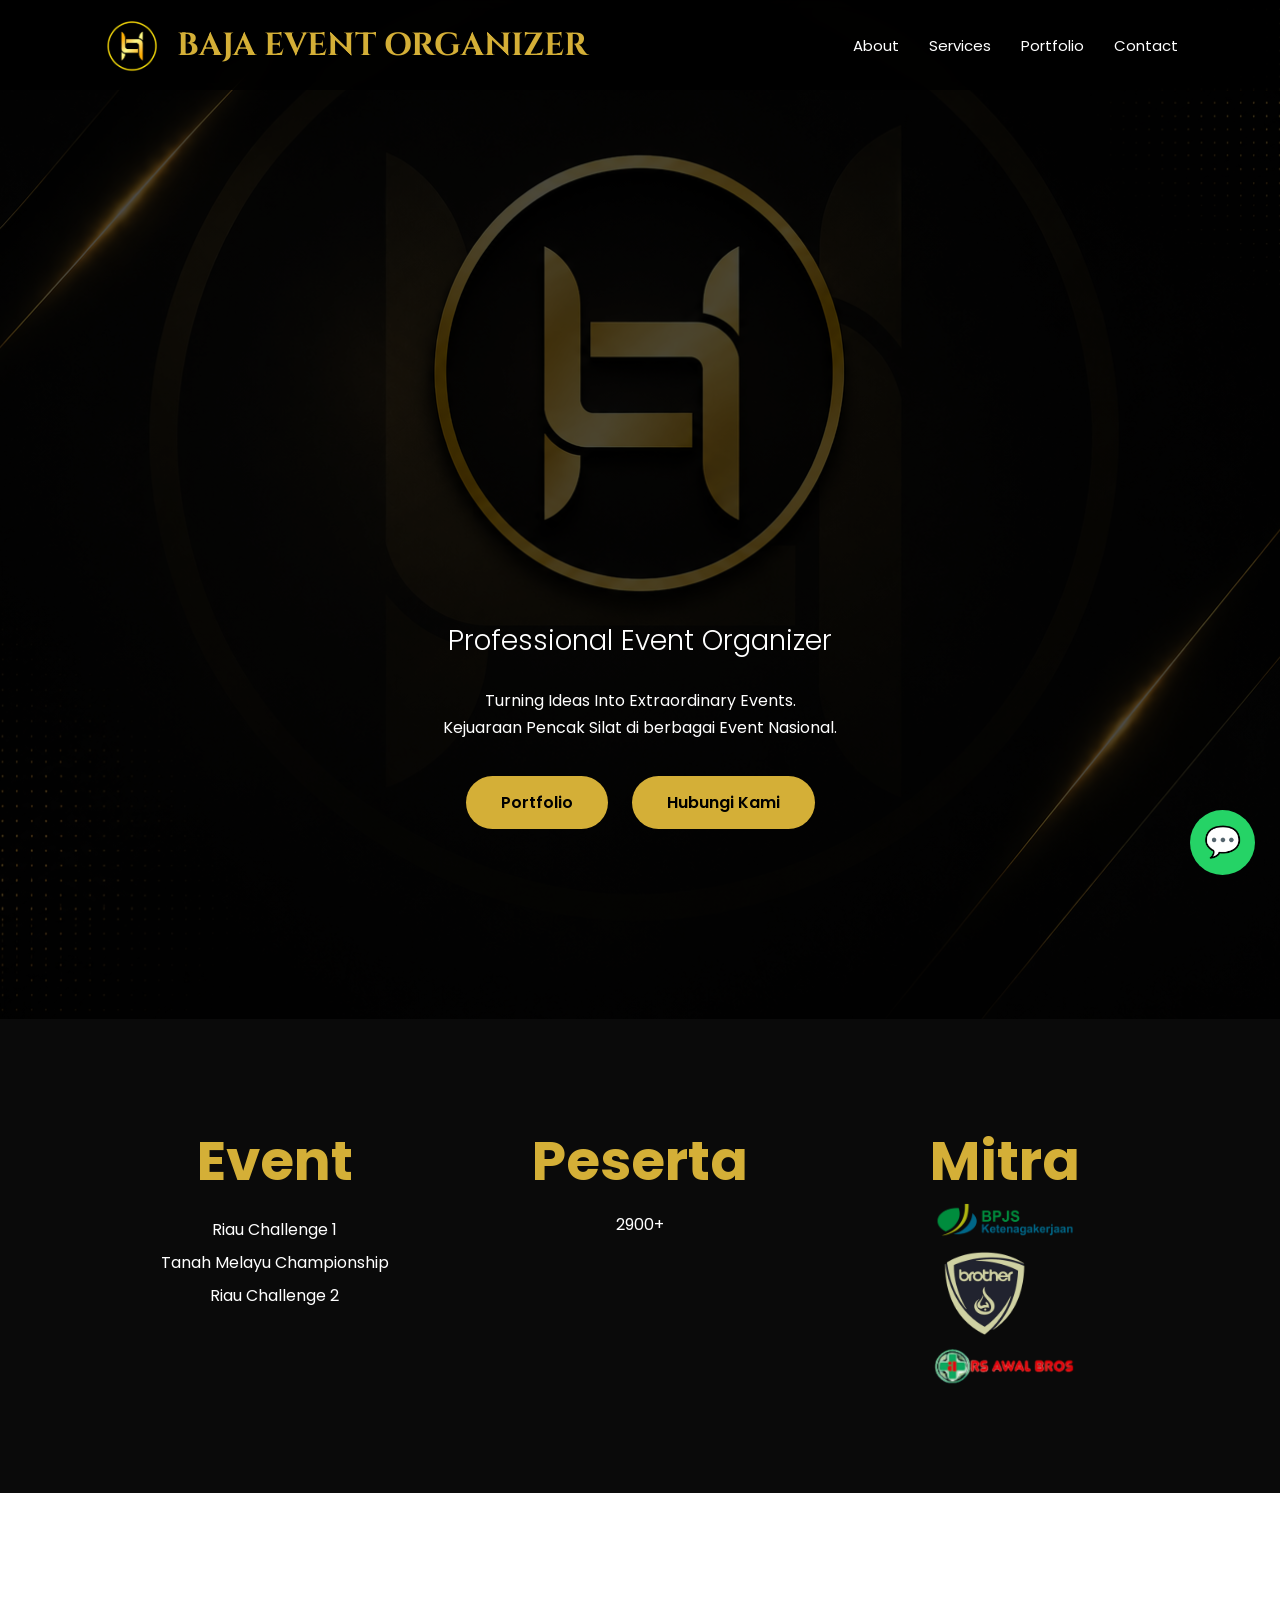
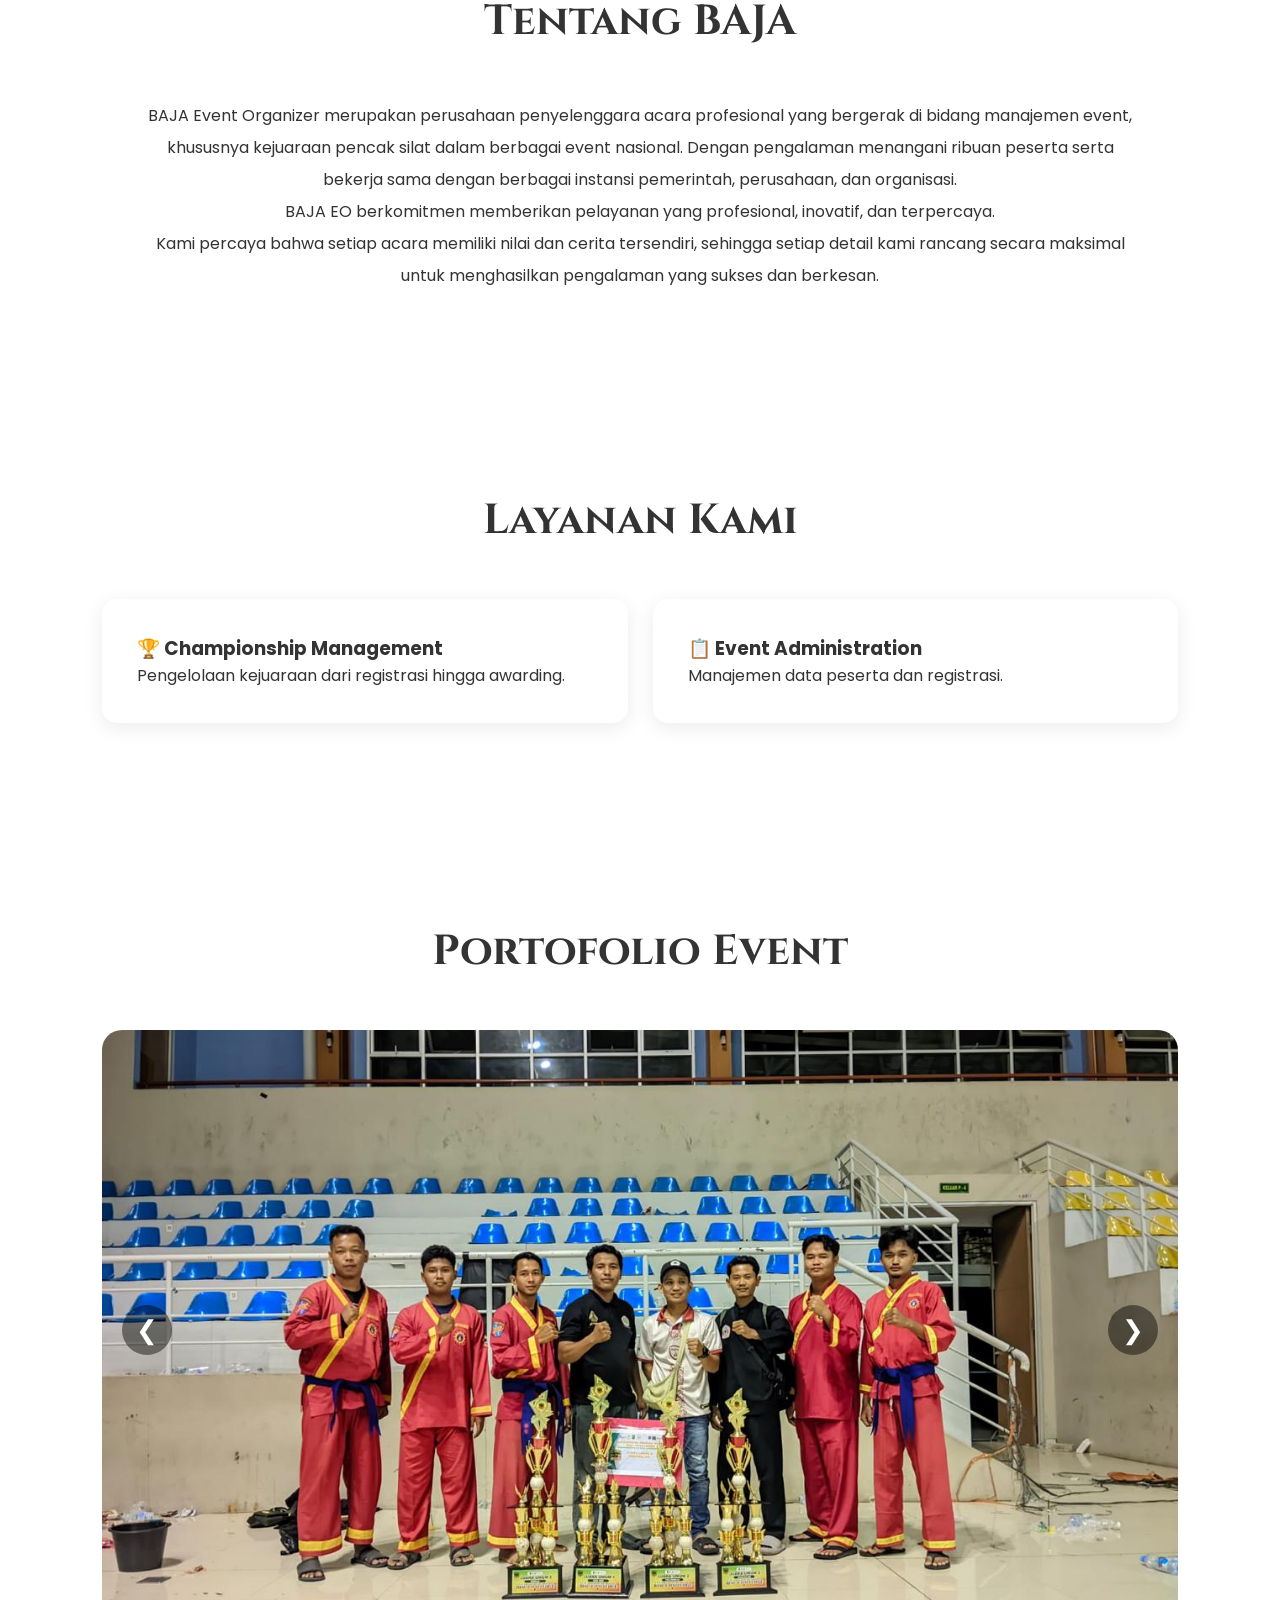
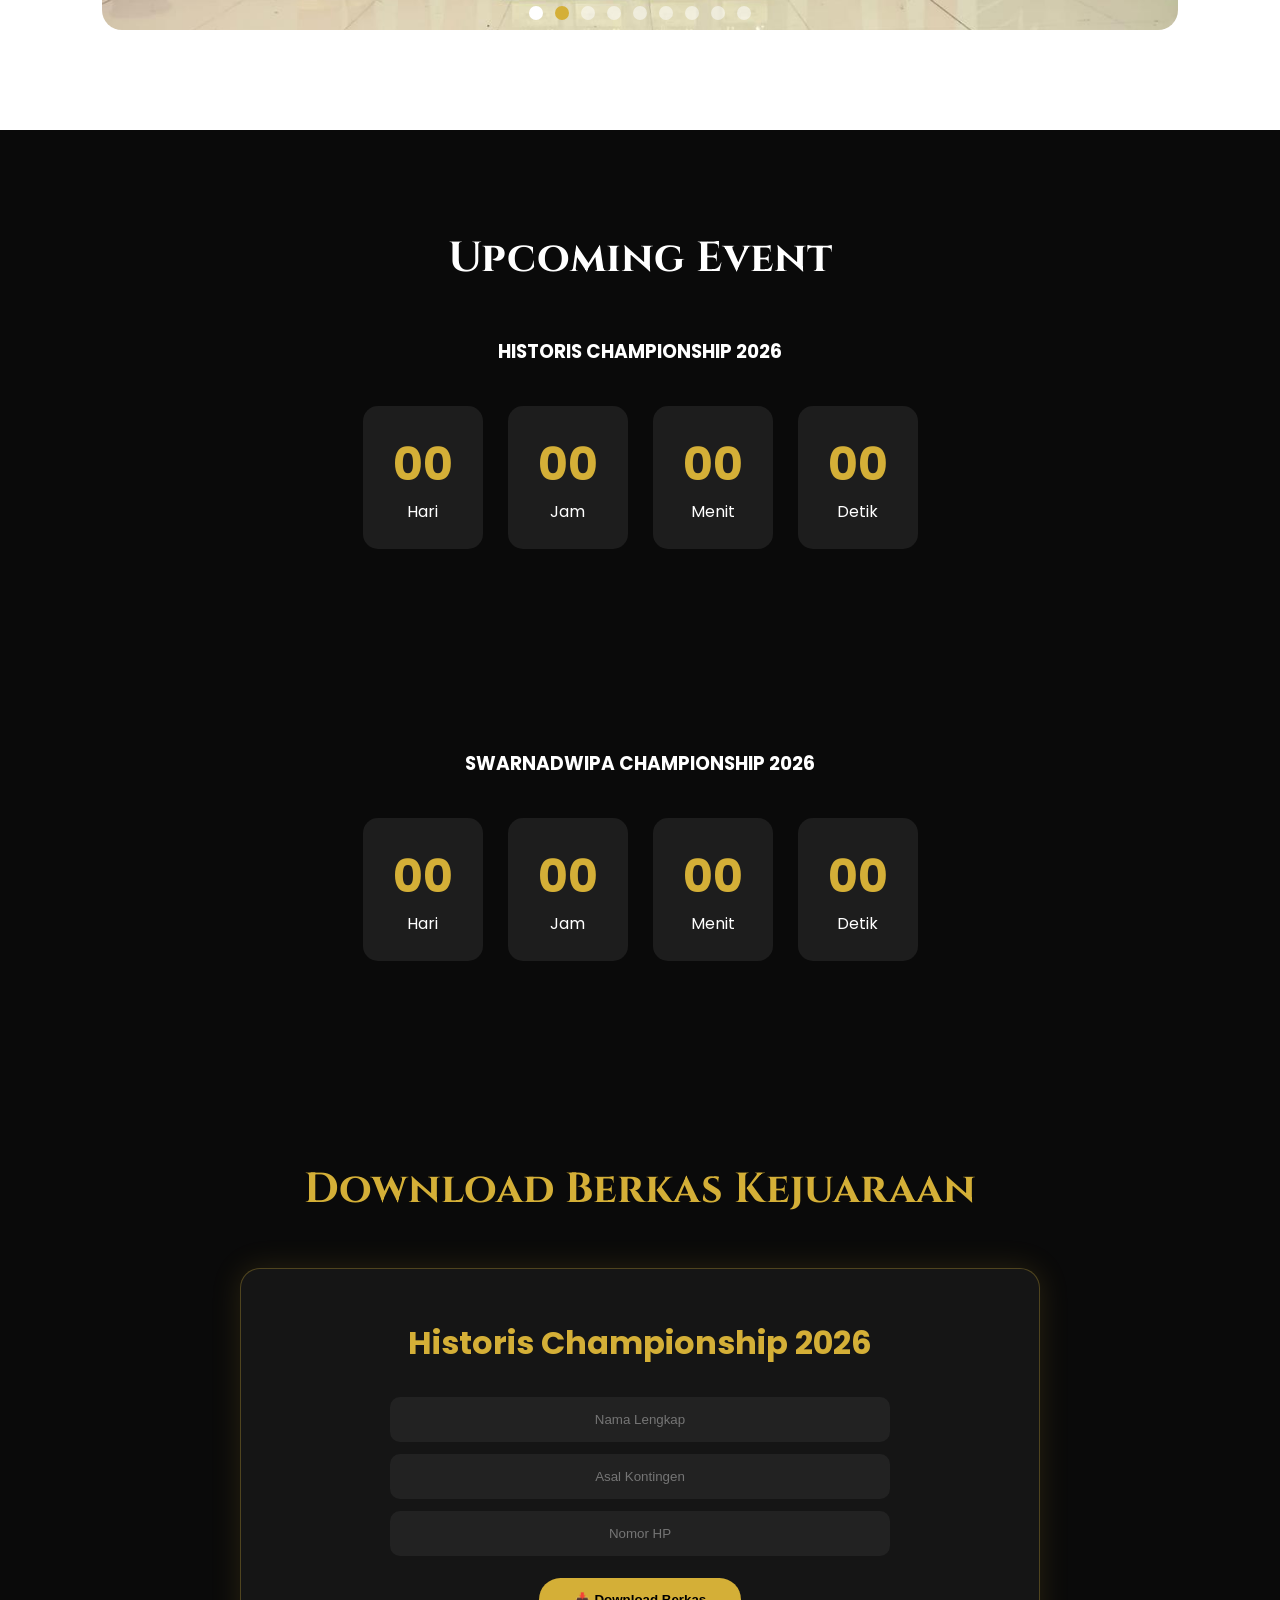
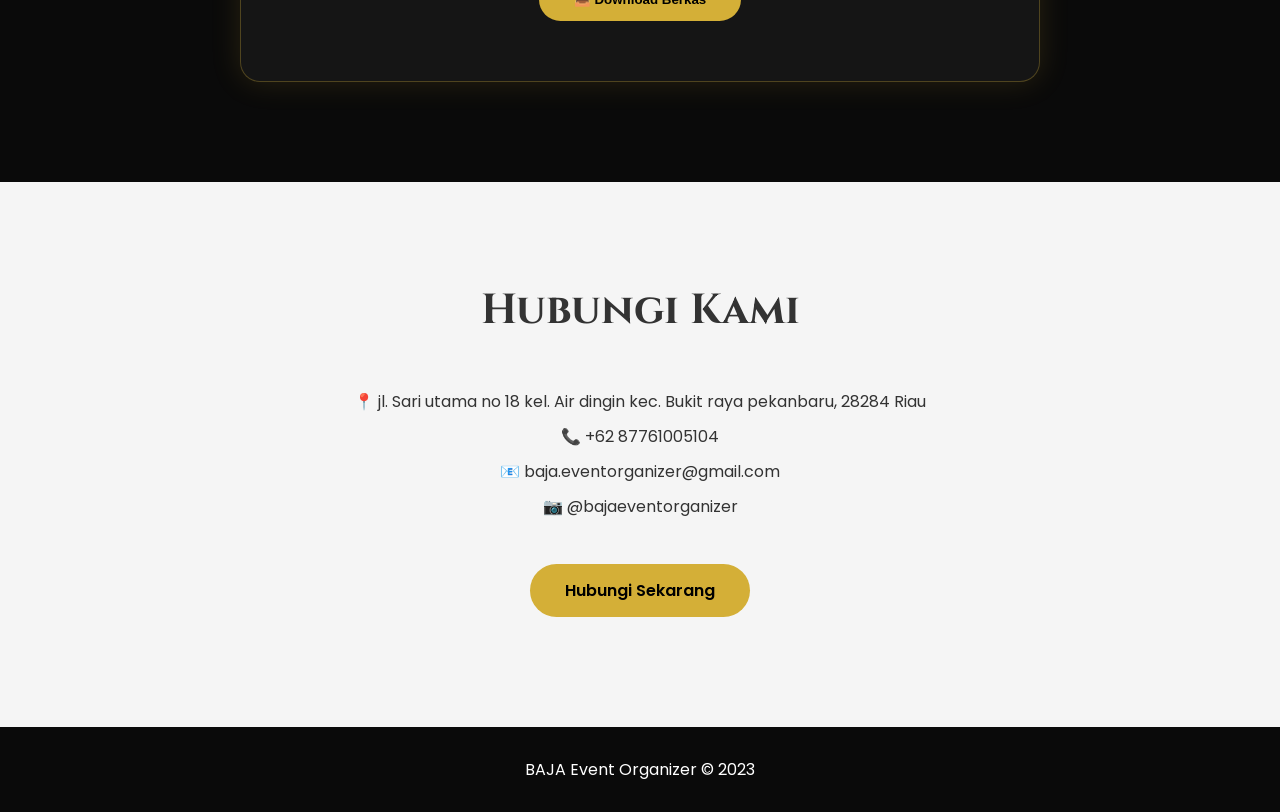
==== index.html @ 6925935a "Rename baja.html to index.html for Netlify routing" ====
<!DOCTYPE html>
<html lang="id">
<head>
<meta charset="UTF-8">
<meta name="viewport" content="width=device-width, initial-scale=1.0">

<title>BAJA Event Organizer</title>

<link href="https://fonts.googleapis.com/css2?family=Cinzel:wght@500;700&family=Poppins:wght@300;400;500;600;700&display=swap" rel="stylesheet">

<link rel="stylesheet" href="baja.css">

</head>
<body>

<nav>

<div class="logo-container">

    <img src="content/baja_logo.png"
         alt="BAJA Logo"
         class="logo-img">

    <span class="logo-text">
        BAJA EVENT ORGANIZER
    </span>

</div>

<ul>
<li><a href="#about">About</a></li>
<li><a href="#services">Services</a></li>
<li><a href="#portfolio">Portfolio</a></li>
<li><a href="#contact">Contact</a></li>
</ul>

</nav>

<section class="hero">
    
    <div class="hero-content">
        <!--<h1>BAJA</h1> -->
        <h2>Professional Event Organizer</h2>

        <p>
            Turning Ideas Into Extraordinary Events. <br>
            Kejuaraan Pencak Silat di berbagai Event Nasional.
        </p>

        <a href="#portfolio" class="btn">Portfolio</a>
        <a href="#contact" class="btn">Hubungi Kami</a>
    </div>
</section>

<section class="stats">

<div class="stat">
    <h2>Event</h2>

    <ul class="event-list">
        <li>Riau Challenge 1</li>
        <li>Tanah Melayu Championship</li>
        <li>Riau Challenge 2</li>
    </ul>
</div>

<div class="stat">
<h2>Peserta</h2>
<p>2900+</p>
</div>

<div class="stat">
    <h2>Mitra</h2>

    <div class="partner-list">
    <img src="content/bpjstk.png" class="partner-logo bpjs">
    <img src="content/brother.png" class="partner-logo brother">
    <img src="content/awalbros.png" class="partner-logo awalbros">
</div>

   <!-- <p>50+ Mitra</p> -->

</div>


<!--  <div class="stat">
<h2>Tahun</h2>
<p>4</p>
</div> -->

</section>

<section id="about">

<h2 class="title">Tentang BAJA</h2>

<div class="about">

BAJA Event Organizer merupakan perusahaan penyelenggara acara profesional yang bergerak di bidang manajemen event, 
khususnya kejuaraan pencak silat dalam berbagai event nasional. Dengan pengalaman menangani ribuan peserta serta 
bekerja sama dengan berbagai instansi pemerintah, perusahaan, dan organisasi. <br>
BAJA EO berkomitmen memberikan pelayanan yang profesional, inovatif, dan terpercaya. <br>
Kami percaya bahwa setiap acara memiliki nilai dan cerita tersendiri, sehingga setiap detail kami rancang secara
maksimal untuk menghasilkan pengalaman yang sukses dan berkesan.

</div>

</section>

<section id="services">

<h2 class="title">Layanan Kami</h2>

<div class="services">

<div class="card">
<h3>🏆 Championship Management</h3>
<p>Pengelolaan kejuaraan dari registrasi hingga awarding.</p>
</div>

<!--<div class="card">
<h3>🎤 Seminar & Workshop</h3>
<p>Pelaksanaan seminar profesional.</p>
</div>

<div class="card">
<h3>🏢 Corporate Event</h3>
<p>Gathering dan event perusahaan.</p>
</div>

<div class="card">
<h3>🎉 Festival & Competition</h3>
<p>Event budaya dan kompetisi.</p>
</div>-->

<div class="card">
<h3>📋 Event Administration</h3>
<p>Manajemen data peserta dan registrasi.</p>
</div>

<!--<div class="card">
<h3>📢 Branding & Promotion</h3>
<p>Promosi dan publikasi event.</p>
</div>-->

</div>

</section>

<section id="portfolio">

<h2 class="title">Portofolio Event</h2>

<div class="slider" id="slider">

    <div class="slides">

        <!-- FOTO -->
        <img src="content/rc1.jpg" class="slide active">

        <img src="content/rc1-1.jpg" class="slide">

        <!-- VIDEO 
        <video class="slide" muted controls>
            <source src="content/video1.mp4" type="video/mp4">
        </video> -->

        <!-- FOTO -->
        <img src="content/tm2.jpeg" class="slide">

        <img src="content/tm3.jpeg" class="slide">

        <!-- FOTO -->
        <img src="content/rc2-1.jpeg" class="slide">

        <img src="content/rc2-2.jpeg" class="slide">

        <img src="content/rc2-4.jpeg" class="slide">

        <img src="content/rc2-5.jpeg" class="slide">
        <!-- VIDEO -->
        <video class="slide" muted controls>
            <source src="content/rc2-3.mp4" type="video/mp4">
        </video>
    </div>

    <button class="prev">&#10094;</button>
    <button class="next">&#10095;</button>

    <div class="dots">
        <span class="dot active"></span>
        <span class="dot"></span>
        <span class="dot"></span>
        <span class="dot"></span>
        <span class="dot"></span>
        <span class="dot"></span>
        <span class="dot"></span>
        <span class="dot"></span>
        <span class="dot"></span>

    </div>

</div>

</section>

<section class="countdown">

<h2 class="title" style="color:white">
Upcoming Event
</h2>

<h3>HISTORIS CHAMPIONSHIP 2026</h3>

<div class="timer">

<div class="box">
<h1 id="days1">00</h1>
<p>Hari</p>
</div>

<div class="box">
<h1 id="hours1">00</h1>
<p>Jam</p>
</div>

<div class="box">
<h1 id="minutes1">00</h1>
<p>Menit</p>
</div>

<div class="box">
<h1 id="seconds1">00</h1>
<p>Detik</p>
</div>

</div>

</section>

<section class="countdown">

<!--<h2 class="title" style="color:white">
Upcoming Event
</h2>-->

<h3>SWARNADWIPA CHAMPIONSHIP 2026</h3>

<div class="timer">

<div class="box">
<h2 id="days2">00</h2>
<p>Hari</p>
</div>

<div class="box">
<h2 id="hours2">00</h2>
<p>Jam</p>
</div>

<div class="box">
<h2 id="minutes2">00</h2>
<p>Menit</p>
</div>

<div class="box">
<h2 id="seconds2">00</h2>
<p>Detik</p>
</div>

</div>

</section>


<section id="download">

<h2 class="title">
Download Berkas Kejuaraan
</h2>

<div class="download-box">

<h3>Historis Championship 2026</h3>

<input type="text" id="nama" placeholder="Nama Lengkap">

<input type="text" id="kontingen" placeholder="Asal Kontingen">

<input
    type="tel"
    id="hp"
    placeholder="Nomor HP"
    inputmode="numeric"
    pattern="[0-9]+"
    maxlength="15"
    oninput="this.value = this.value.replace(/[^0-9]/g, '')">

<div class="download-btns">

<button
class="btn"
onclick="downloadBerkas()">

📥 Download Berkas

</button>

</div>

</div>

<!-- POPUP DOWNLOAD -->

<div id="downloadModal" class="modal">

    <div class="modal-content">

        <span class="close-modal" onclick="closeModal()">
            &times;
        </span>

        <h2>Pilih Berkas</h2>

        <a href="berkas/proposal.pdf" download class="btn">
            📘 Proposal
        </a>

        <a href="berkas/flyer.png" download class="btn">
            📄 Flyer
        </a>

       <!-- <a href="berkas/handbook.pdf" download class="btn">
            📘 Handbook
        </a>

        <a href="berkas/rulebook.pdf" download class="btn">
            📋 Rule Book
        </a> -->

    </div>

</div>

</section>

<section id="contact" class="contact">

<h2 class="title">Hubungi Kami</h2>

<p>📍 jl. Sari utama no 18 kel. Air dingin kec. Bukit raya pekanbaru, 28284 Riau</p>
<p>📞 +62 87761005104</p>
<p>📧 baja.eventorganizer@gmail.com</p>
<p>📷 @bajaeventorganizer</p>

<br>

<a class="btn" href="#">
Hubungi Sekarang
</a>

</section>

<footer>

BAJA Event Organizer © 2023

</footer>

<a
class="wa"
href="https://wa.me/6281234567890"
target="_blank">
💬
</a>
<script src="baja.js"></script>

</body>
</html>
---- baja.css ----
:root{
    --black:#0A0A0A;
    --gold:#D4AF37;
    --gold-dark:#A87F18;
    --white:#FFFFFF;
    --gray:#8D8D8D;
}

*{
    margin:0;
    padding:0;
    box-sizing:border-box;
    scroll-behavior:smooth;
}

body{
    font-family:'Poppins',sans-serif;
    background:#fff;
    color:#333;
    overflow-x:hidden;
}

/* =========================
   NAVBAR
========================= */

nav{
    position:fixed;
    width:100%;
    top:0;
    left:0;
    padding:15px 8%;
    display:flex;
    justify-content:space-between;
    align-items:center;
    background:rgba(0,0,0,.75);
    backdrop-filter:blur(10px);
    z-index:999;
}

.logo-container{
    display:flex;
    align-items:center;
    gap:15px;
}

.logo-img{
    width:60px;
    height:60px;
    object-fit:contain;
}

.logo-text{
    font-family:'Cinzel',serif;
    font-size:32px;
    font-weight:bold;
    color:var(--gold);
}

nav ul{
    display:flex;
    gap:30px;
    list-style:none;
}

nav a{
    text-decoration:none;
    color:white;
    font-size:15px;
    transition:.3s;
}

nav a:hover{
    color:var(--gold);
}

/* =========================
   HERO
========================= */

.hero{
    
    min-height:100vh;
     padding:120px 20px 180px;
    background:
    linear-gradient(rgba(0,0,0,.7),rgba(0,0,0,.7)),
    url(content/landingpage1.png);

    background-size:cover;
    background-position:center;

    display:flex;
    align-items:center;
    justify-content:center;
    text-align:center;
    color:white;
}

.hero-content{
    text-align:center;
    margin-top:300px;
     padding-top:200px; /* atur turun di sini */
}

.hero h1{
    font-family:'Cinzel',serif;
    font-size:clamp(50px,8vw,95px);
    color:var(--gold);
    margin-bottom:10px;
     
}

.hero h2{
    font-size:clamp(18px,3vw,28px);
    font-weight:300;
     
}

.hero p{
    max-width:700px;
    margin:25px auto;
    line-height:1.7;
}

.btn{
    display:inline-block;
    padding:14px 35px;
    background:var(--gold);
    color:black;
    text-decoration:none;
    font-weight:600;
    border-radius:50px;
    margin:10px;
    transition:.3s;
    border:none;
    cursor:pointer;
}

.btn:hover{
    background:var(--gold-dark);
    color:white;
}

/* =========================
   SECTION
========================= */

section{
    padding:100px 8%;
}

.title{
    font-family:'Cinzel',serif;
    text-align:center;
    font-size:42px;
    margin-bottom:50px;
}

/* =========================
   STATS
========================= */

.stats{
    background:var(--black);
    color:white;
    display:grid;
    grid-template-columns:repeat(auto-fit,minmax(200px,1fr));
    gap:20px;
    text-align:center;
}

.stat h2{
    font-size:55px;
    color:var(--gold);
}

.stat p{
    margin-top:10px;
}
/* =========================
   EVENT LIST
========================= */

.event-list{
    list-style:none;
    padding:0;
    margin-top:15px;
}

.event-list li{
    margin:8px 0;
    color:white;
}

/* =========================
   PARTNER / MITRA
========================= */

.partner-list{
    display:inline-block;
    justify-content:center;
    align-items:center;
    gap:25px;
    flex-wrap:nowrap; /* jangan pindah baris */
}

.partner-logo{
    display:block;
    object-fit:contain;
}

/* Ukuran masing-masing logo */
.bpjs{
    width:150px;
    height:auto;
}

.brother{
    width:110px;
    height:auto;

}

.awalbros{
    width:150px;
    height:auto;
}

.partner-logo:hover{
    transform:scale(1.08);
}

/* =========================
   ABOUT
========================= */

.about{
    max-width:1000px;
    margin:auto;
    text-align:center;
    line-height:2;
}

/* =========================
   SERVICES
========================= */

.services{
    display:grid;
    grid-template-columns:repeat(auto-fit,minmax(250px,1fr));
    gap:25px;
}

.card{
    padding:35px;
    border-radius:15px;
    background:white;
    box-shadow:0 5px 20px rgba(0,0,0,.08);
    transition:.3s;
}

.card:hover{
    transform:translateY(-10px);
    border-bottom:5px solid var(--gold);
}

/* =========================
   PORTFOLIO SLIDER
========================= */

.slider{
    position:relative;
    max-width:1100px;
    margin:auto;
    overflow:hidden;
    border-radius:20px;
}

.slides{
    position:relative;
    width:100%;
    height:600px;
}

.slide{
    position:absolute;
    width:100%;
    height:100%;
    object-fit:cover;
    opacity:0;
    transition:.8s;
}

.slide.active{
    opacity:1;
}

video.slide{
    background:black;
}

.prev,
.next{

    position:absolute;

    top:50%;

    transform:translateY(-50%);

    width:50px;
    height:50px;

    border:none;

    border-radius:50%;

    cursor:pointer;

    background:rgba(0,0,0,.45);

    color:white;

    font-size:26px;

    transition:.3s;

    z-index:10;

}

.prev{

    left:20px;

}

.next{

    right:20px;

}

.prev:hover,
.next:hover{

    background:#D4AF37;

}

.dots{

    position:absolute;

    bottom:10px;

    width:100%;

    display:flex;

    justify-content:center;

    gap:12px;

}

.dot{

    width:14px;

    height:14px;

    border-radius:50%;

    background:white;

    opacity:.5;

    cursor:pointer;

    transition:.3s;

}

.dot.active{

    background:#D4AF37;

    opacity:1;

}

@media(max-width:768px){

.slides{

    height:260px;

}

}


/* =========================
   COUNTDOWN
========================= */

.countdown{
    background:var(--black);
    color:white;
    text-align:center;
}

.timer{
    display:flex;
    justify-content:center;
    gap:25px;
    flex-wrap:wrap;
    margin-top:40px;
}

.box{
    background:#1d1d1d;
    padding:25px;
    border-radius:15px;
    min-width:120px;
}

.box h1,
.box h2{
    color:#D4AF37;
    font-size:45px;
    font-weight:700;
}

/* =========================
   DOWNLOAD SECTION
========================= */

#download{
    background:#0A0A0A;
    color:white;
    text-align:center;
}

#download .title{
    color:var(--gold);
}

.download-box{
    max-width:800px;
    margin:auto;
    background:#151515;
    padding:50px;
    border-radius:20px;
    border:1px solid rgba(212,175,55,.3);
    box-shadow:0 0 30px rgba(212,175,55,.15);
}

.download-box h3{
    color:var(--gold);
    margin-bottom:30px;
    font-size:32px;
}

.download-box input{
    width:100%;
    max-width:500px;
    display:block;
    margin:12px auto;
    padding:15px;
    border:none;
    border-radius:10px;
    background:#222;
    color:white;
    text-align:center;
}

.download-box input:focus{
    outline:none;
    border:1px solid var(--gold);
}

/* =========================
   MODAL DOWNLOAD
========================= */

.modal{
    display:none;
    position:fixed;
    inset:0;
    background:rgba(0,0,0,.85);
    z-index:9999;
    justify-content:center;
    align-items:center;
}

.modal-content{
    width:90%;
    max-width:500px;
    background:#151515;
    padding:40px;
    border-radius:20px;
    text-align:center;
    border:1px solid rgba(212,175,55,.3);
}

.modal-content h2{
    color:var(--gold);
    margin-bottom:25px;
    font-family:'Cinzel',serif;
}

.modal-content .btn{
    display:block;
    width:250px;
    margin:15px auto;
}

.close-modal{
    float:right;
    font-size:35px;
    color:var(--gold);
    cursor:pointer;
}

/* =========================
   CONTACT
========================= */

.contact{
    text-align:center;
    background:#f5f5f5;
}

.contact p{
    margin:10px 0;
}

/* =========================
   FOOTER
========================= */

footer{
    background:var(--black);
    color:white;
    text-align:center;
    padding:30px;
}

/* =========================
   WHATSAPP
========================= */

.wa{
    position:fixed;
    right:25px;
    bottom:25px;
    width:65px;
    height:65px;
    border-radius:50%;
    background:#25D366;
    display:flex;
    align-items:center;
    justify-content:center;
    font-size:30px;
    color:white;
    text-decoration:none;
    z-index:999;
}

/* =========================
   MOBILE
========================= */

@media(max-width:768px){

    nav{
        padding:15px 20px;
    }

    nav ul{
        display:none;
    }

    .logo-img{
        width:45px;
        height:45px;
    }

    .logo-text{
        font-size:18px;
    }

    .hero{
        padding-top:130px;
    }

    .hero h1{
        font-size:55px;
    }

    .title{
        font-size:30px;
    }

    .download-box{
        padding:25px;
    }

    .download-box h3{
        font-size:24px;
    }

    .modal-content{
        padding:25px;
    }

    .modal-content .btn{
        width:100%;
    }
   
}
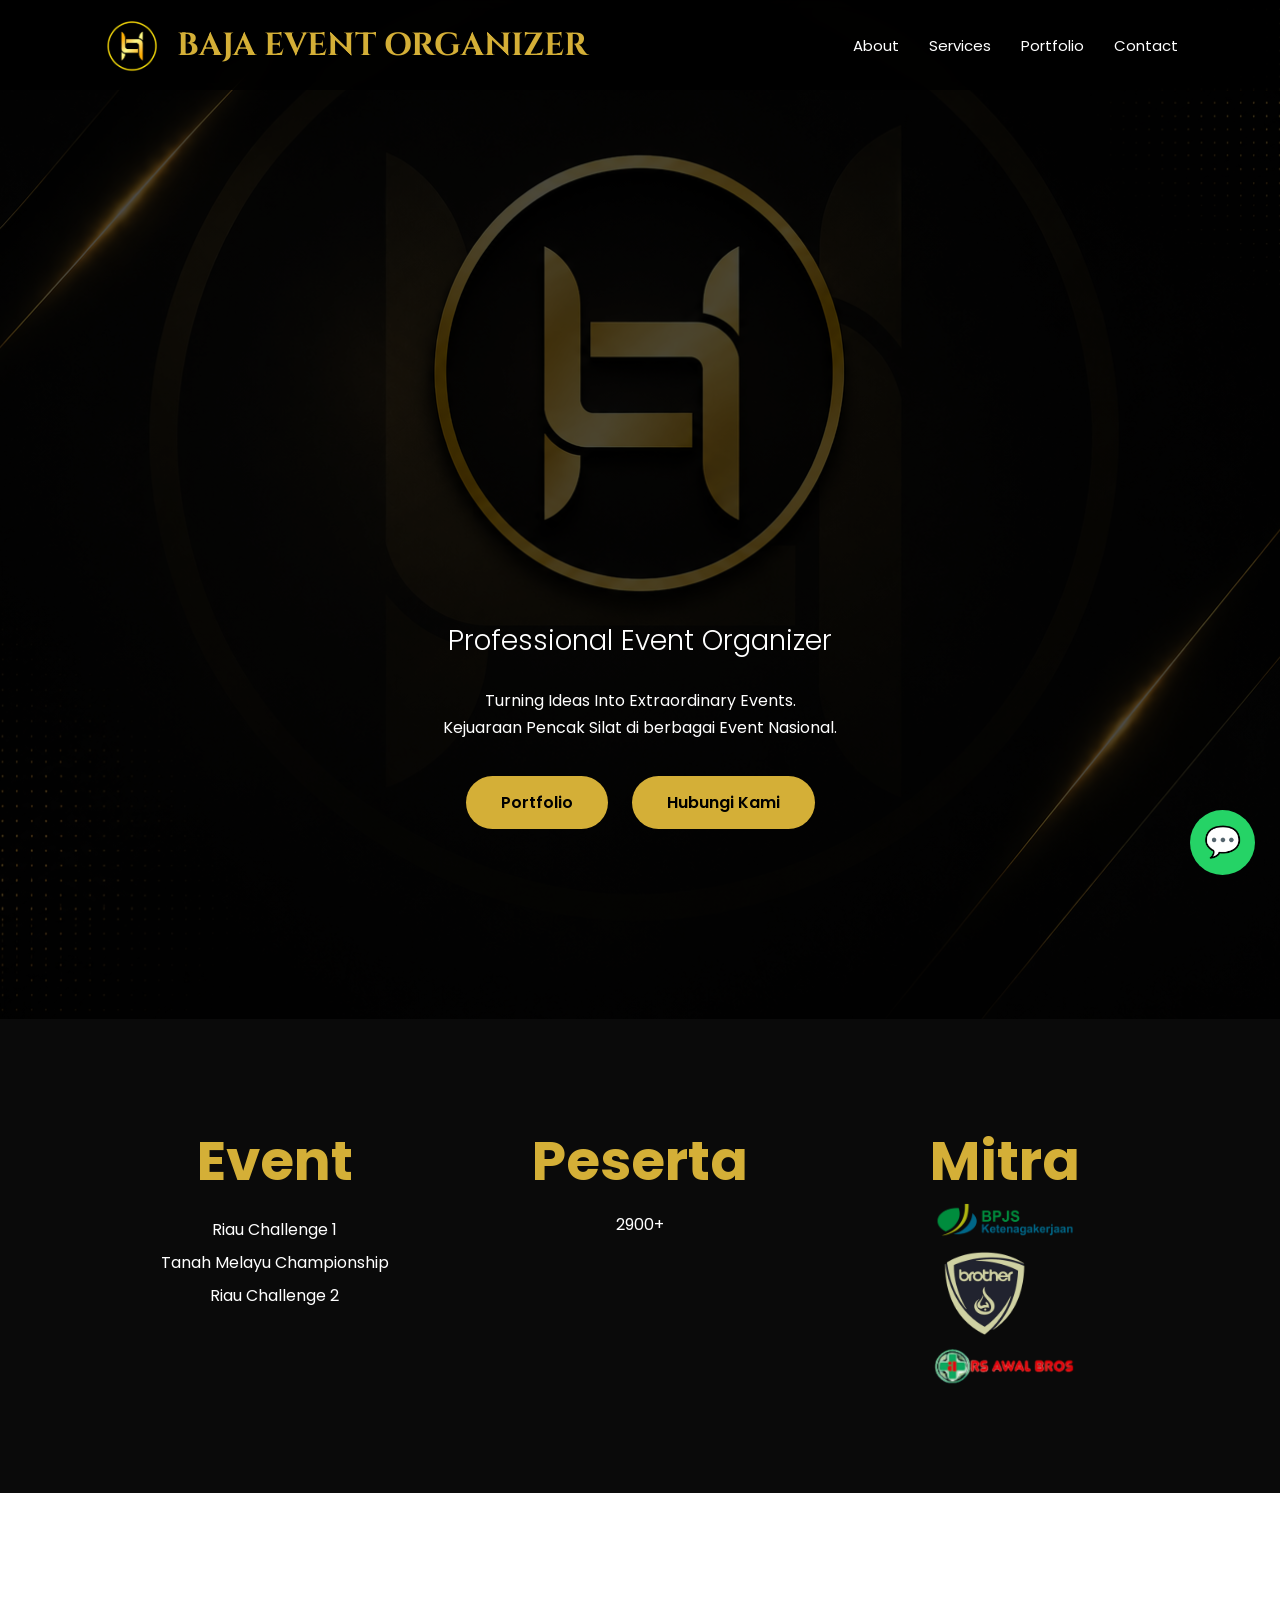
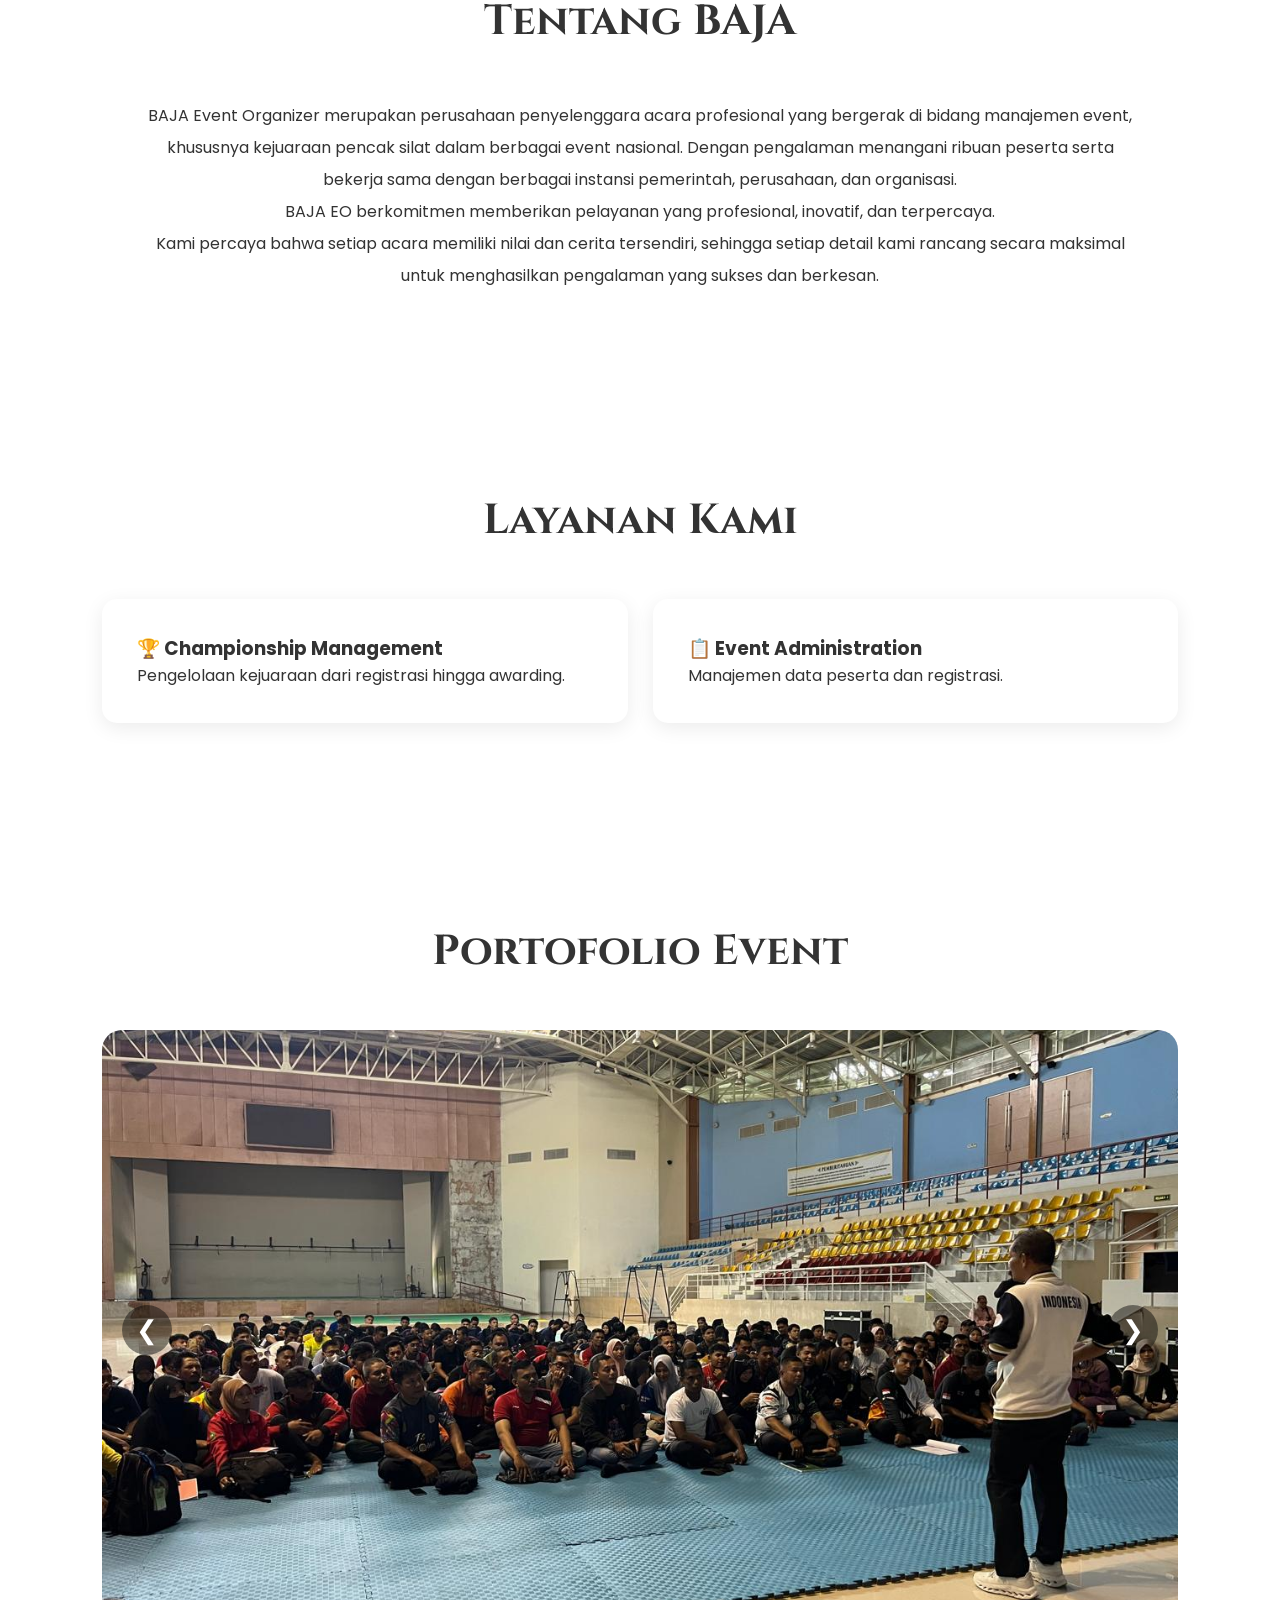
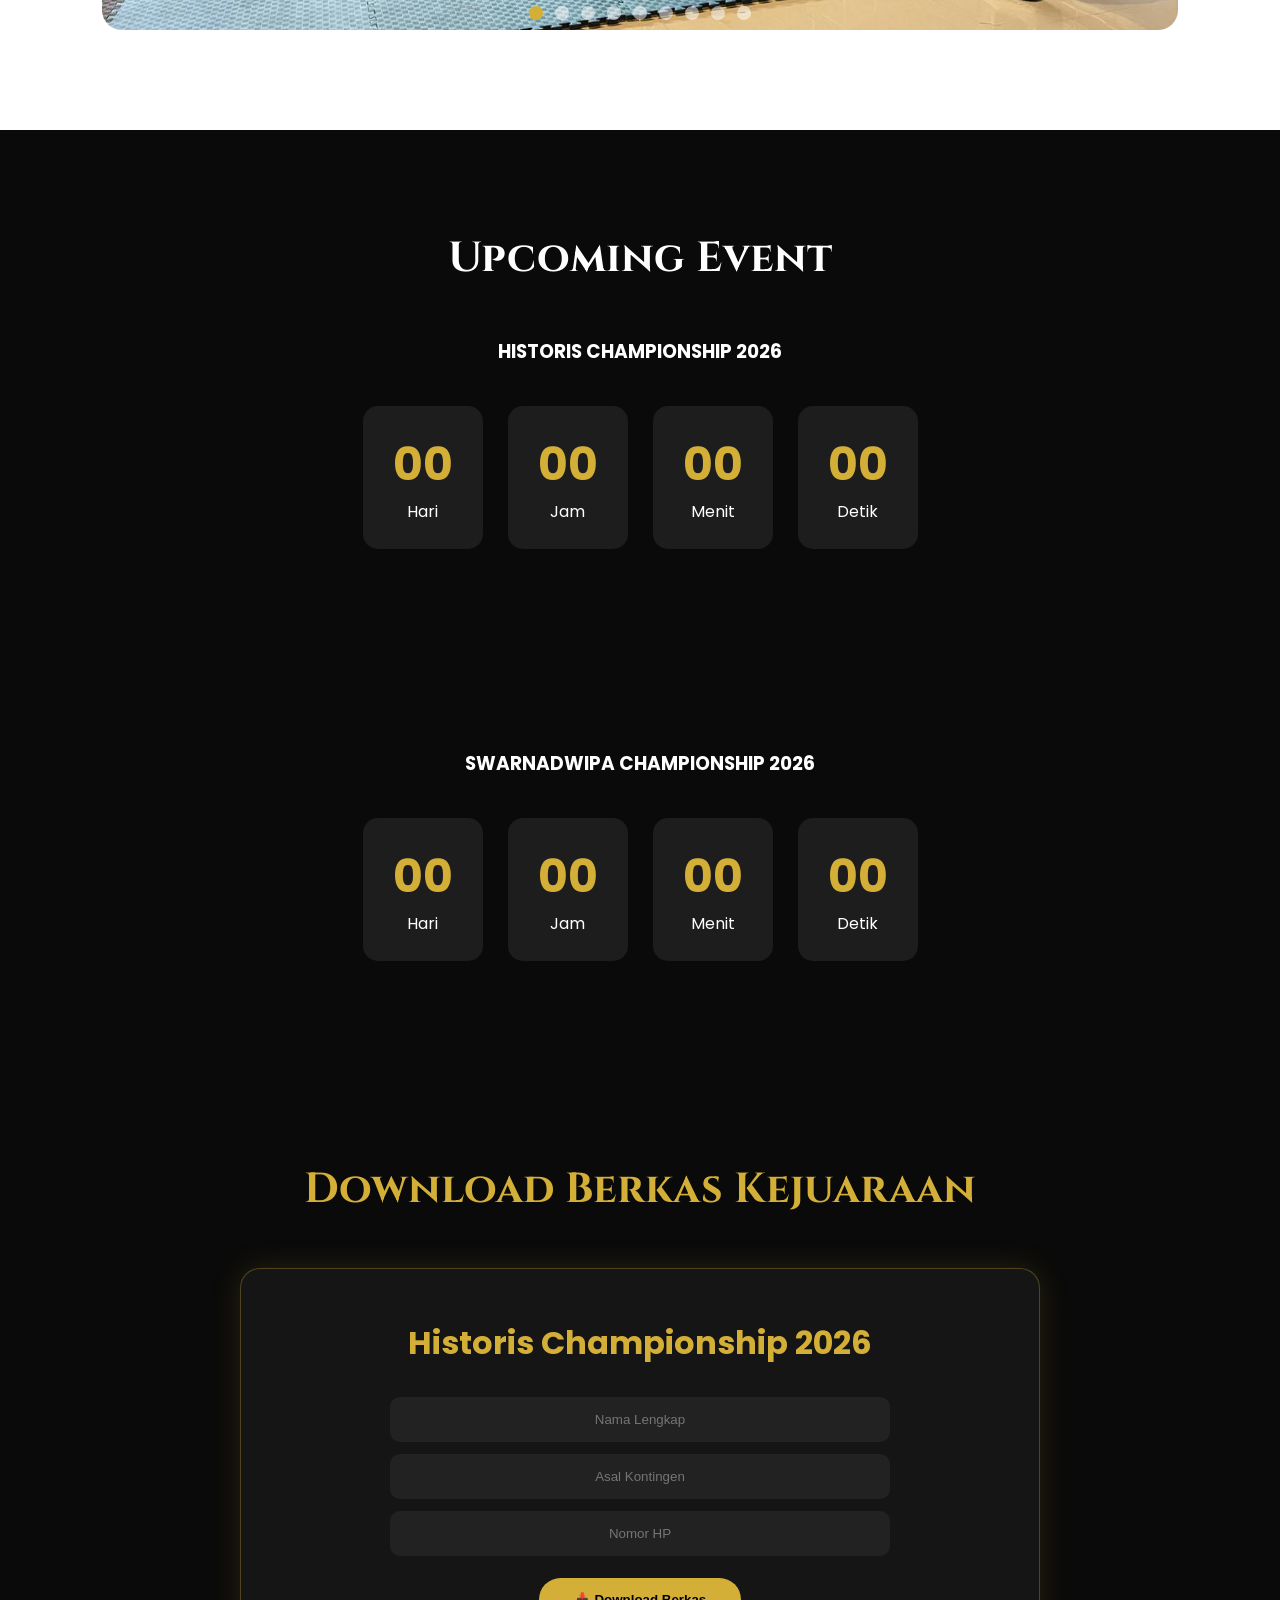
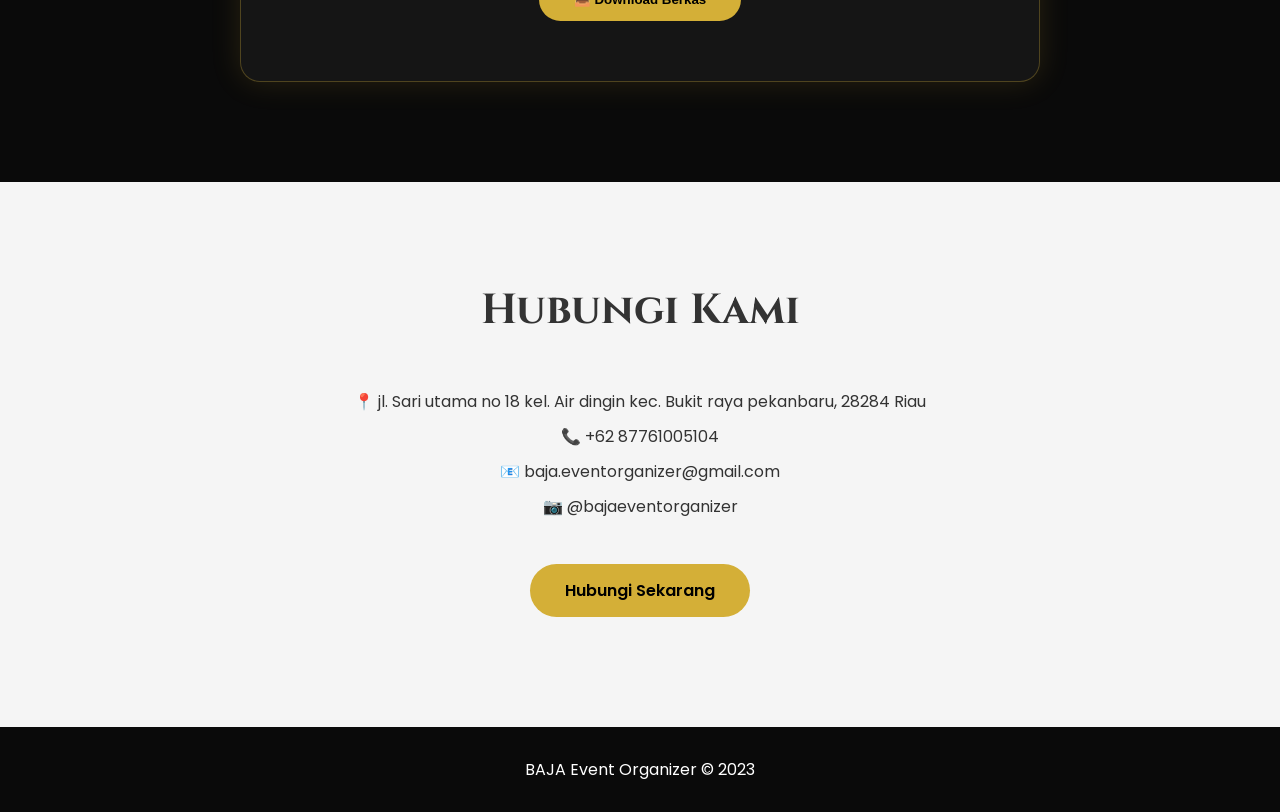
==== commit 9e63a858: "Implement Phase 1 Foundation: Semantic HTML tags and heading restructuring" ====
--- a/index.html
+++ b/index.html
@@ -17,7 +17,7 @@
 
 <div class="logo-container">
 
-    <img src="content/baja_logo.png"
+    <img src="assets/images/logos/baja_logo.png"
          alt="BAJA Logo"
          class="logo-img">
 
@@ -36,11 +36,12 @@
 
 </nav>
 
+<header>
 <section class="hero">
     
     <div class="hero-content">
         <!--<h1>BAJA</h1> -->
-        <h2>Professional Event Organizer</h2>
+        <h1>Professional Event Organizer</h1>
 
         <p>
             Turning Ideas Into Extraordinary Events. <br>
@@ -51,6 +52,9 @@
         <a href="#contact" class="btn">Hubungi Kami</a>
     </div>
 </section>
+</header>
+
+<main>
 
 <section class="stats">
 
@@ -73,9 +77,9 @@
     <h2>Mitra</h2>
 
     <div class="partner-list">
-    <img src="content/bpjstk.png" class="partner-logo bpjs">
-    <img src="content/brother.png" class="partner-logo brother">
-    <img src="content/awalbros.png" class="partner-logo awalbros">
+    <img src="assets/images/logos/bpjstk.png" class="partner-logo bpjs">
+    <img src="assets/images/logos/brother.png" class="partner-logo brother">
+    <img src="assets/images/logos/awalbros.png" class="partner-logo awalbros">
 </div>
 
    <!-- <p>50+ Mitra</p> -->
@@ -95,14 +99,14 @@
 <h2 class="title">Tentang BAJA</h2>
 
 <div class="about">
-
+<p>
 BAJA Event Organizer merupakan perusahaan penyelenggara acara profesional yang bergerak di bidang manajemen event, 
 khususnya kejuaraan pencak silat dalam berbagai event nasional. Dengan pengalaman menangani ribuan peserta serta 
 bekerja sama dengan berbagai instansi pemerintah, perusahaan, dan organisasi. <br>
 BAJA EO berkomitmen memberikan pelayanan yang profesional, inovatif, dan terpercaya. <br>
 Kami percaya bahwa setiap acara memiliki nilai dan cerita tersendiri, sehingga setiap detail kami rancang secara
 maksimal untuk menghasilkan pengalaman yang sukses dan berkesan.
-
+</p>
 </div>
 
 </section>
@@ -156,31 +160,31 @@
     <div class="slides">
 
         <!-- FOTO -->
-        <img src="content/rc1.jpg" class="slide active">
-
-        <img src="content/rc1-1.jpg" class="slide">
+        <img src="assets/images/gallery/rc1.jpg" class="slide active">
+
+        <img src="assets/images/gallery/rc1-1.jpg" class="slide">
 
         <!-- VIDEO 
         <video class="slide" muted controls>
-            <source src="content/video1.mp4" type="video/mp4">
+            <source src="assets/videos/video1.mp4" type="video/mp4">
         </video> -->
 
         <!-- FOTO -->
-        <img src="content/tm2.jpeg" class="slide">
-
-        <img src="content/tm3.jpeg" class="slide">
+        <img src="assets/images/gallery/tm2.jpeg" class="slide">
+
+        <img src="assets/images/gallery/tm3.jpeg" class="slide">
 
         <!-- FOTO -->
-        <img src="content/rc2-1.jpeg" class="slide">
-
-        <img src="content/rc2-2.jpeg" class="slide">
-
-        <img src="content/rc2-4.jpeg" class="slide">
-
-        <img src="content/rc2-5.jpeg" class="slide">
+        <img src="assets/images/gallery/rc2-1.jpeg" class="slide">
+
+        <img src="assets/images/gallery/rc2-2.jpeg" class="slide">
+
+        <img src="assets/images/gallery/rc2-4.jpeg" class="slide">
+
+        <img src="assets/images/gallery/rc2-5.jpeg" class="slide">
         <!-- VIDEO -->
         <video class="slide" muted controls>
-            <source src="content/rc2-3.mp4" type="video/mp4">
+            <source src="assets/videos/rc2-3.mp4" type="video/mp4">
         </video>
     </div>
 
@@ -322,11 +326,11 @@
 
         <h2>Pilih Berkas</h2>
 
-        <a href="berkas/proposal.pdf" download class="btn">
+        <a href="assets/documents/proposal.pdf" download class="btn">
             📘 Proposal
         </a>
 
-        <a href="berkas/flyer.png" download class="btn">
+        <a href="assets/images/gallery/flyer.png" download class="btn">
             📄 Flyer
         </a>
 
@@ -366,6 +370,8 @@
 BAJA Event Organizer © 2023
 
 </footer>
+
+</main>
 
 <a
 class="wa"
--- a/baja.css
+++ b/baja.css
@@ -84,7 +84,7 @@
      padding:120px 20px 180px;
     background:
     linear-gradient(rgba(0,0,0,.7),rgba(0,0,0,.7)),
-    url(content/landingpage1.png);
+    url(assets/images/hero/landingpage1.png);
 
     background-size:cover;
     background-position:center;
@@ -102,18 +102,10 @@
      padding-top:200px; /* atur turun di sini */
 }
 
-.hero h1{
-    font-family:'Cinzel',serif;
-    font-size:clamp(50px,8vw,95px);
-    color:var(--gold);
-    margin-bottom:10px;
-     
-}
-
+.hero h1,
 .hero h2{
     font-size:clamp(18px,3vw,28px);
     font-weight:300;
-     
 }
 
 .hero p{
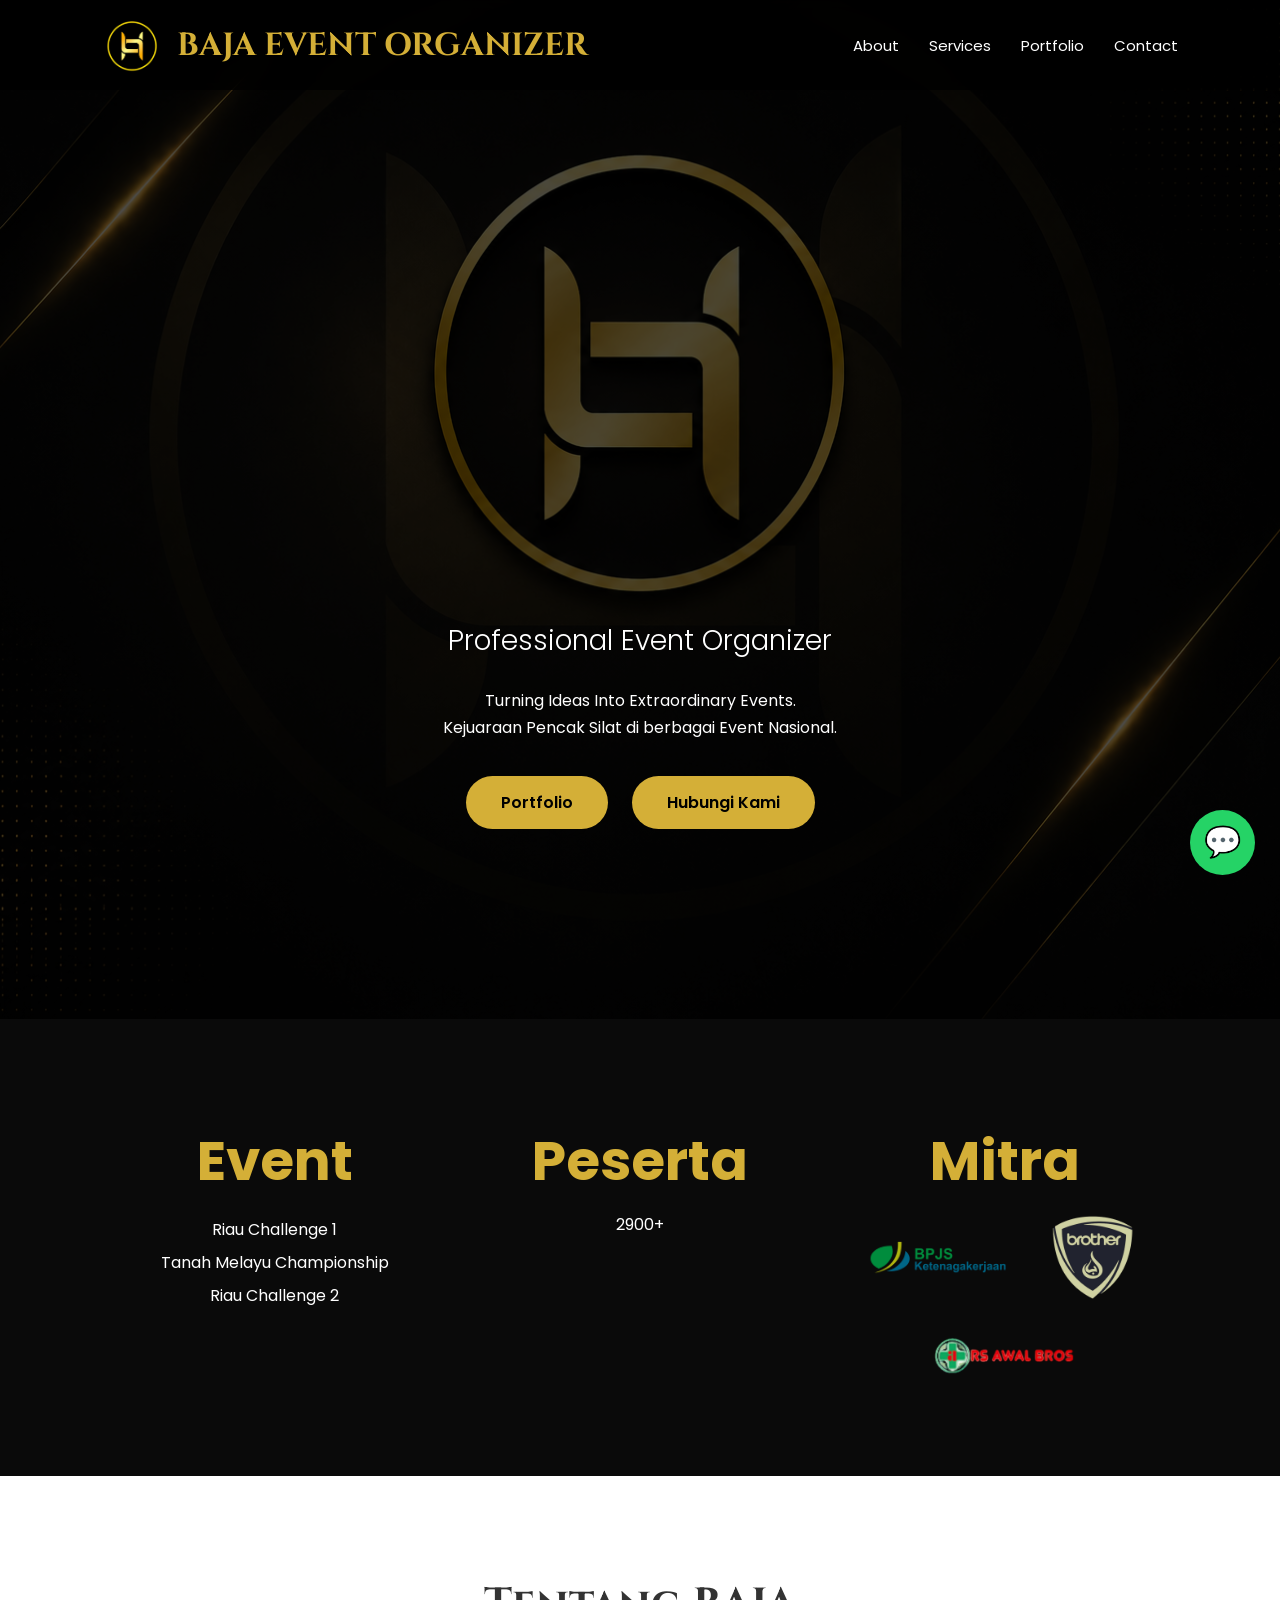
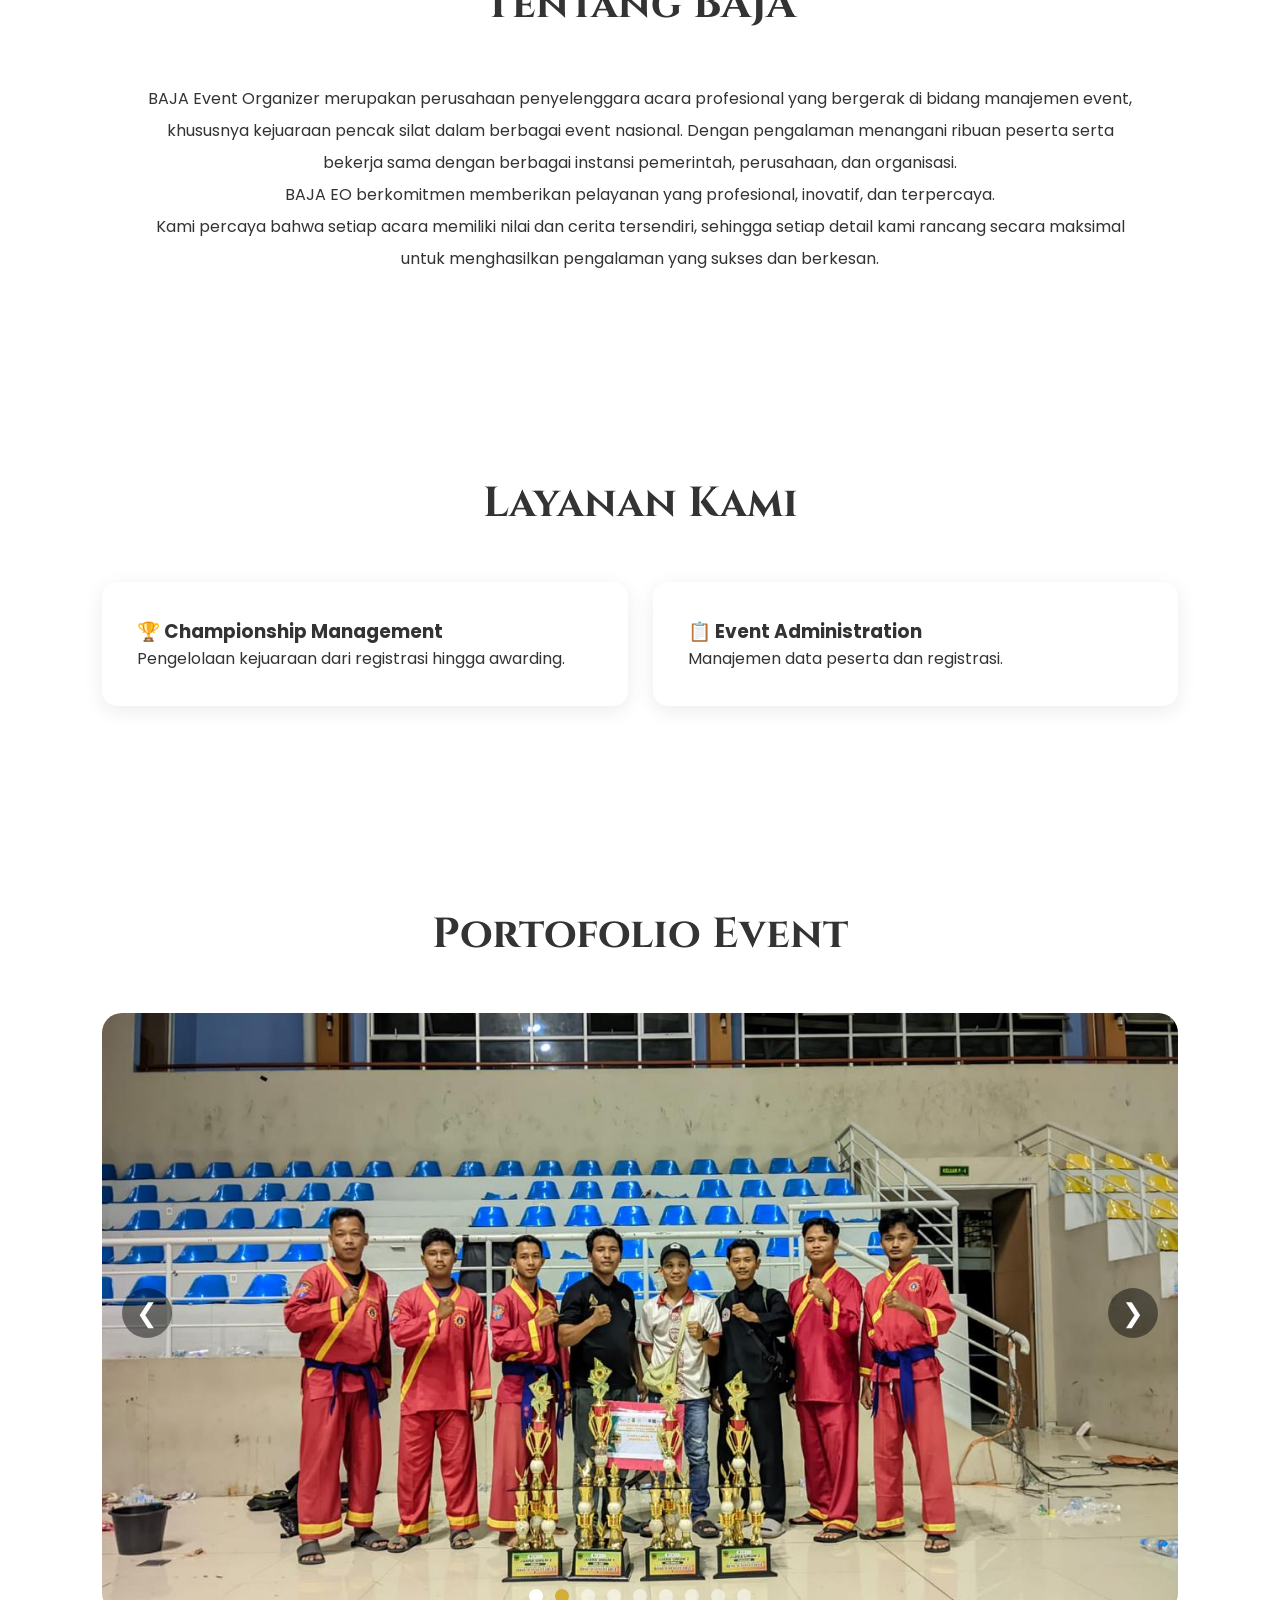
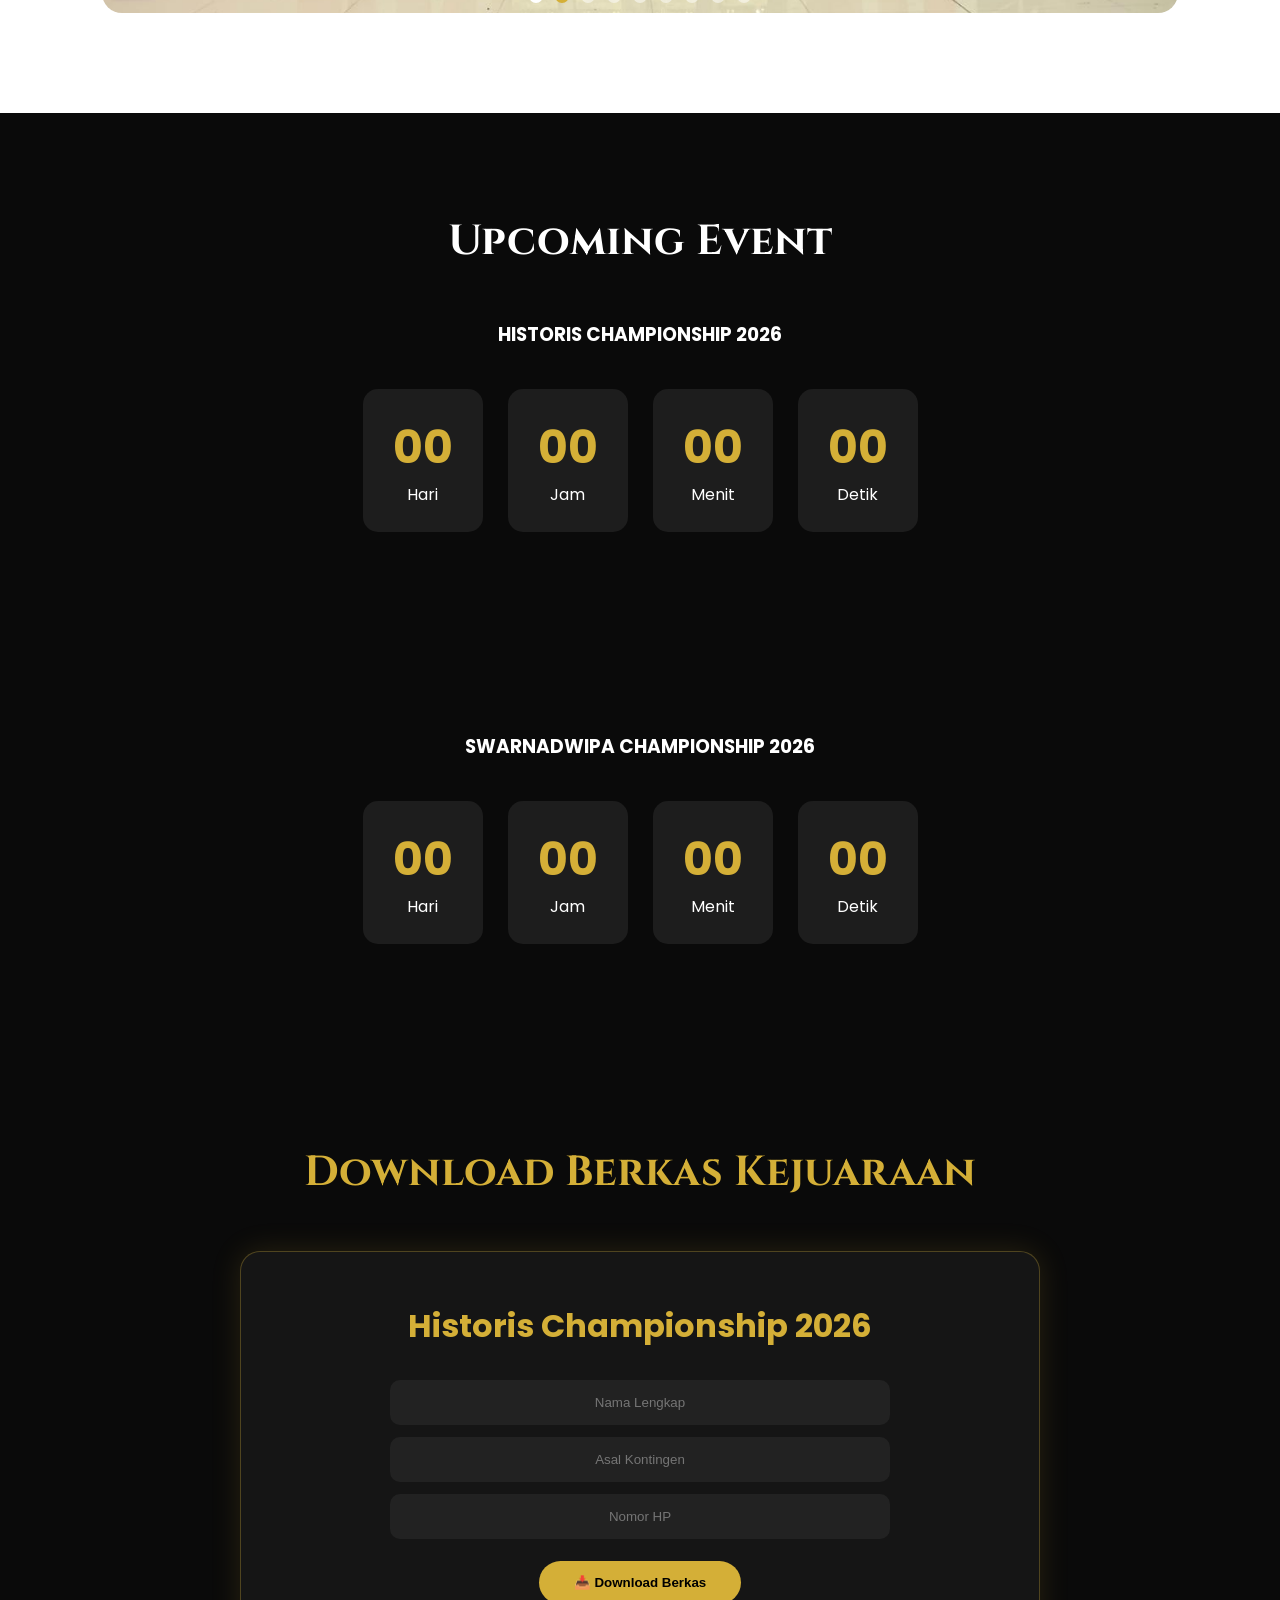
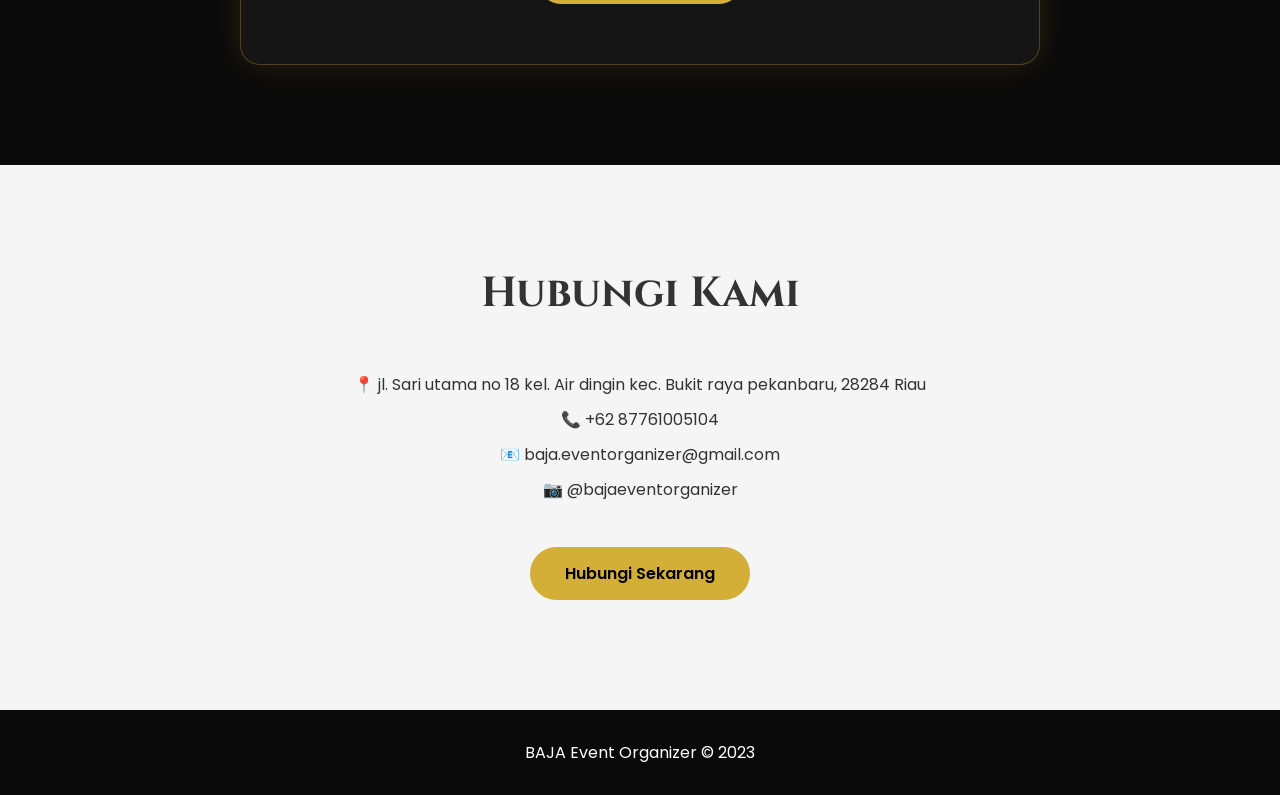
==== commit 428d289f: "Implement high-impact improvements: Mobile menu toggle and partner overflow wraps" ====
--- a/index.html
+++ b/index.html
@@ -33,6 +33,12 @@
 <li><a href="#portfolio">Portfolio</a></li>
 <li><a href="#contact">Contact</a></li>
 </ul>
+
+<div class="menu-toggle" id="mobile-menu">
+    <span class="bar"></span>
+    <span class="bar"></span>
+    <span class="bar"></span>
+</div>
 
 </nav>
 
--- a/baja.css
+++ b/baja.css
@@ -72,6 +72,33 @@
 
 nav a:hover{
     color:var(--gold);
+}
+
+.menu-toggle {
+    display:none;
+    flex-direction:column;
+    gap:6px;
+    cursor:pointer;
+}
+
+.menu-toggle .bar {
+    width:28px;
+    height:3px;
+    background:white;
+    border-radius:3px;
+    transition:.3s ease;
+}
+
+.menu-toggle.active .bar:nth-child(1) {
+    transform:translateY(9px) rotate(45deg);
+}
+
+.menu-toggle.active .bar:nth-child(2) {
+    opacity:0;
+}
+
+.menu-toggle.active .bar:nth-child(3) {
+    transform:translateY(-9px) rotate(-45deg);
 }
 
 /* =========================
@@ -189,11 +216,11 @@
 ========================= */
 
 .partner-list{
-    display:inline-block;
+    display:flex;
     justify-content:center;
     align-items:center;
     gap:25px;
-    flex-wrap:nowrap; /* jangan pindah baris */
+    flex-wrap:wrap;
 }
 
 .partner-logo{
@@ -571,9 +598,39 @@
         padding:15px 20px;
     }
 
+    .menu-toggle {
+        display:flex;
+    }
+
     nav ul{
         display:none;
-    }
+        position:absolute;
+        top:100%;
+        left:0;
+        width:100%;
+        background:rgba(10,10,10,.95);
+        backdrop-filter:blur(10px);
+        flex-direction:column;
+        padding:20px;
+        gap:20px;
+        text-align:center;
+        box-shadow:0 10px 15px rgba(0,0,0,.5);
+        border-top:1px solid rgba(255,255,255,.05);
+    }
+
+    nav ul.active{
+        display:flex;
+    }
+
+    .prev,
+    .next {
+        width:40px;
+        height:40px;
+        font-size:20px;
+    }
+
+    .prev { left:10px; }
+    .next { right:10px; }
 
     .logo-img{
         width:45px;
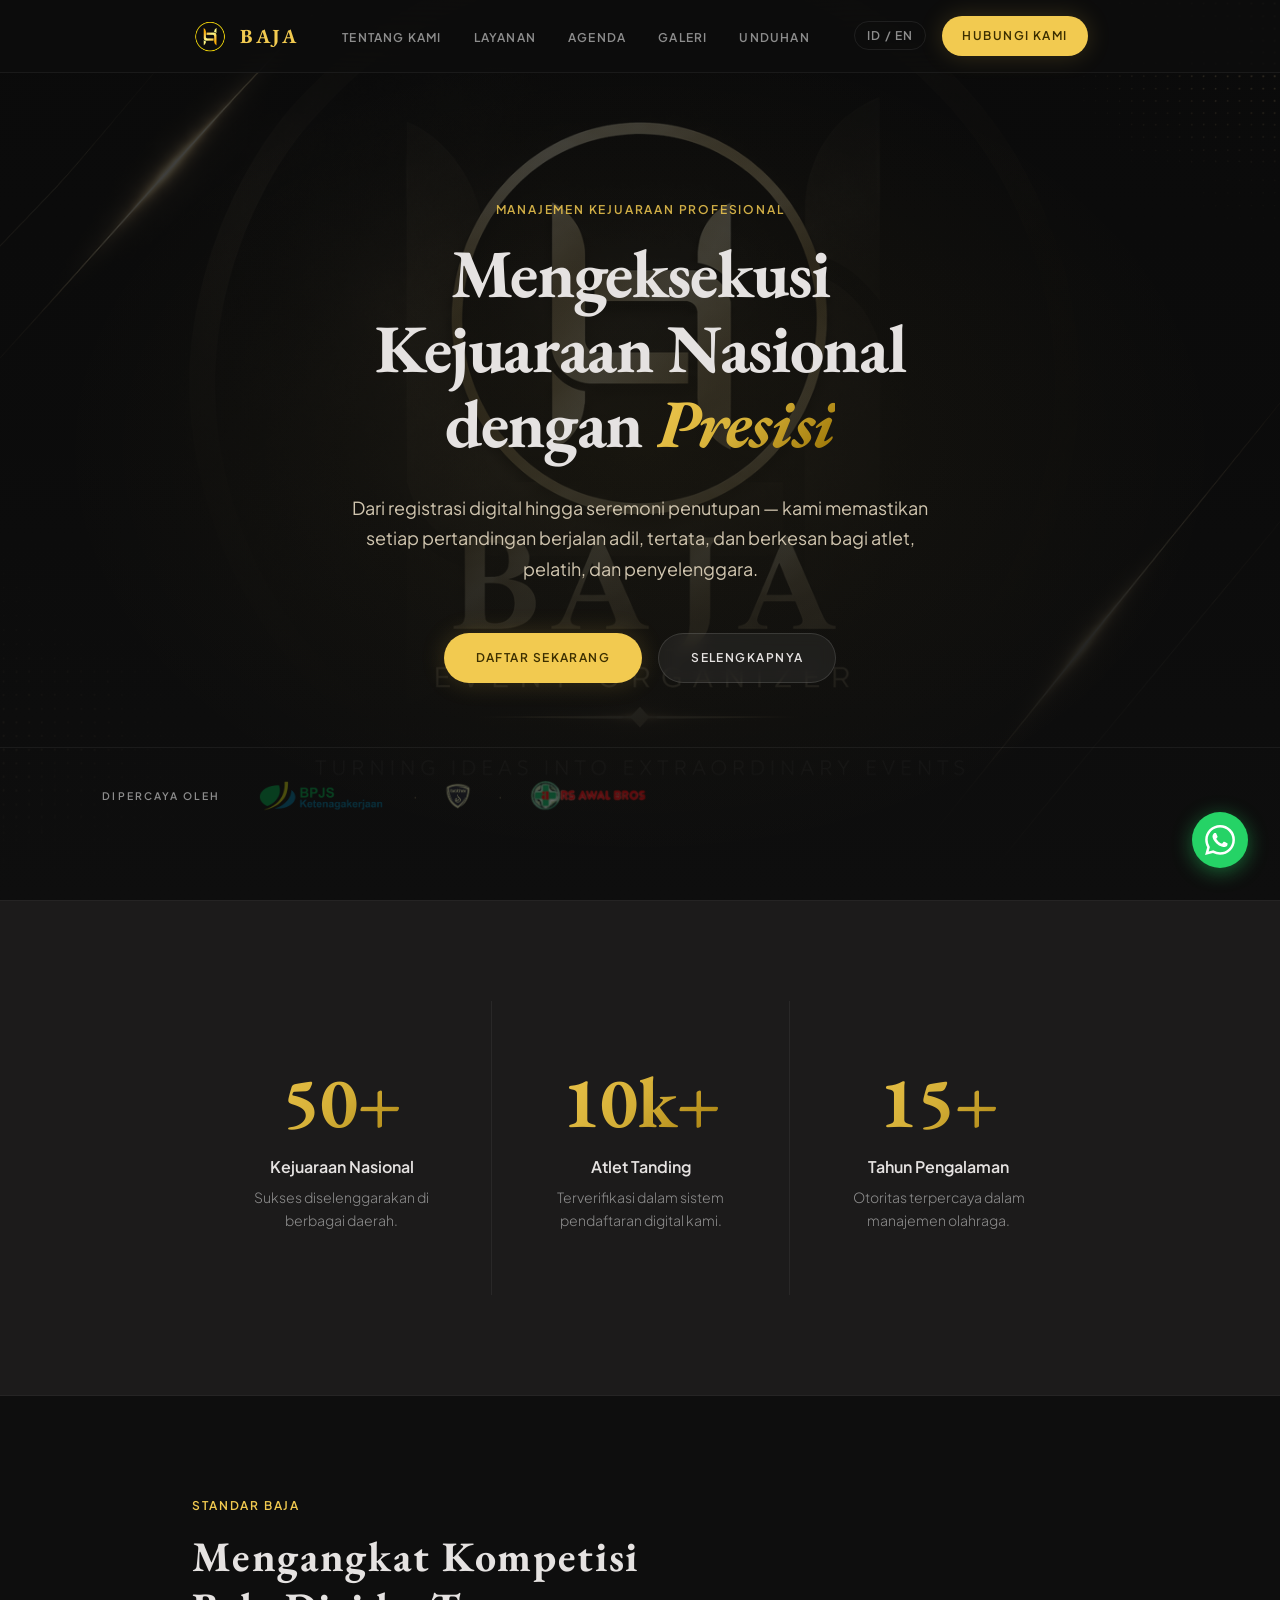
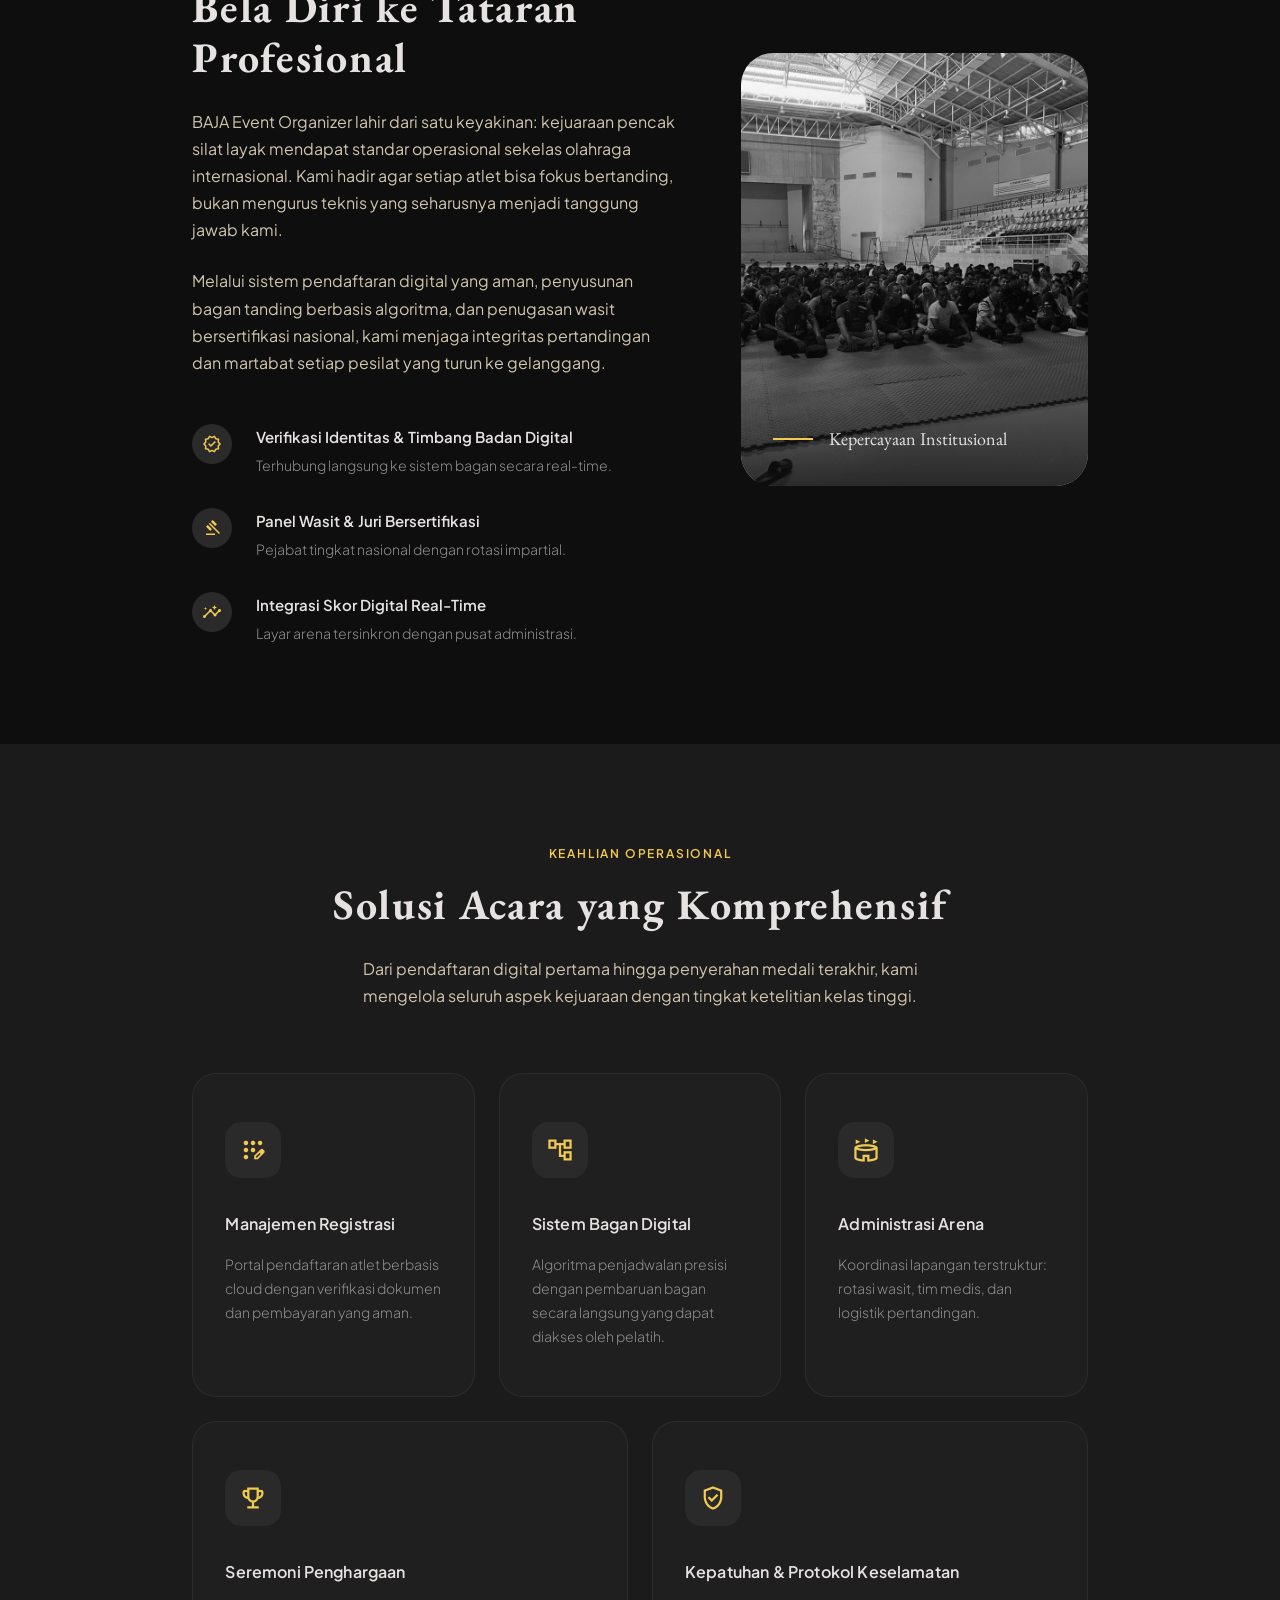
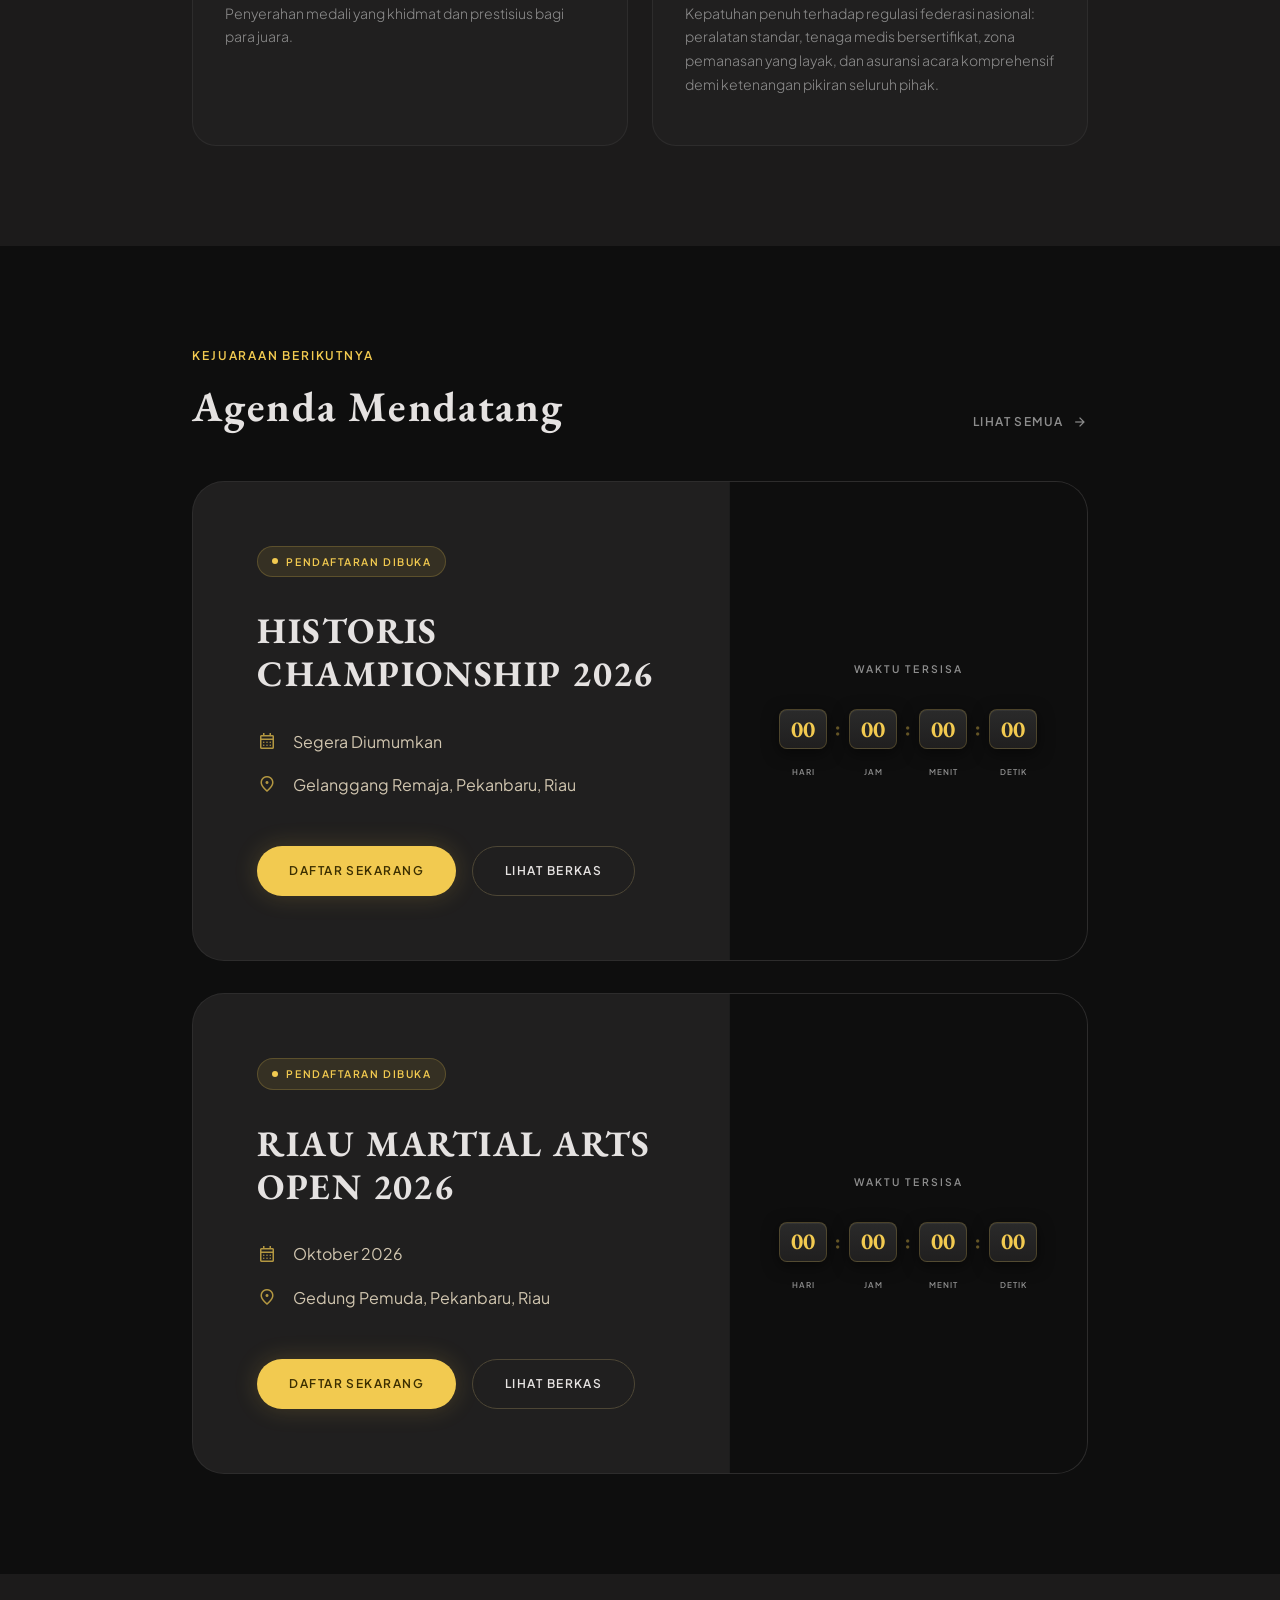
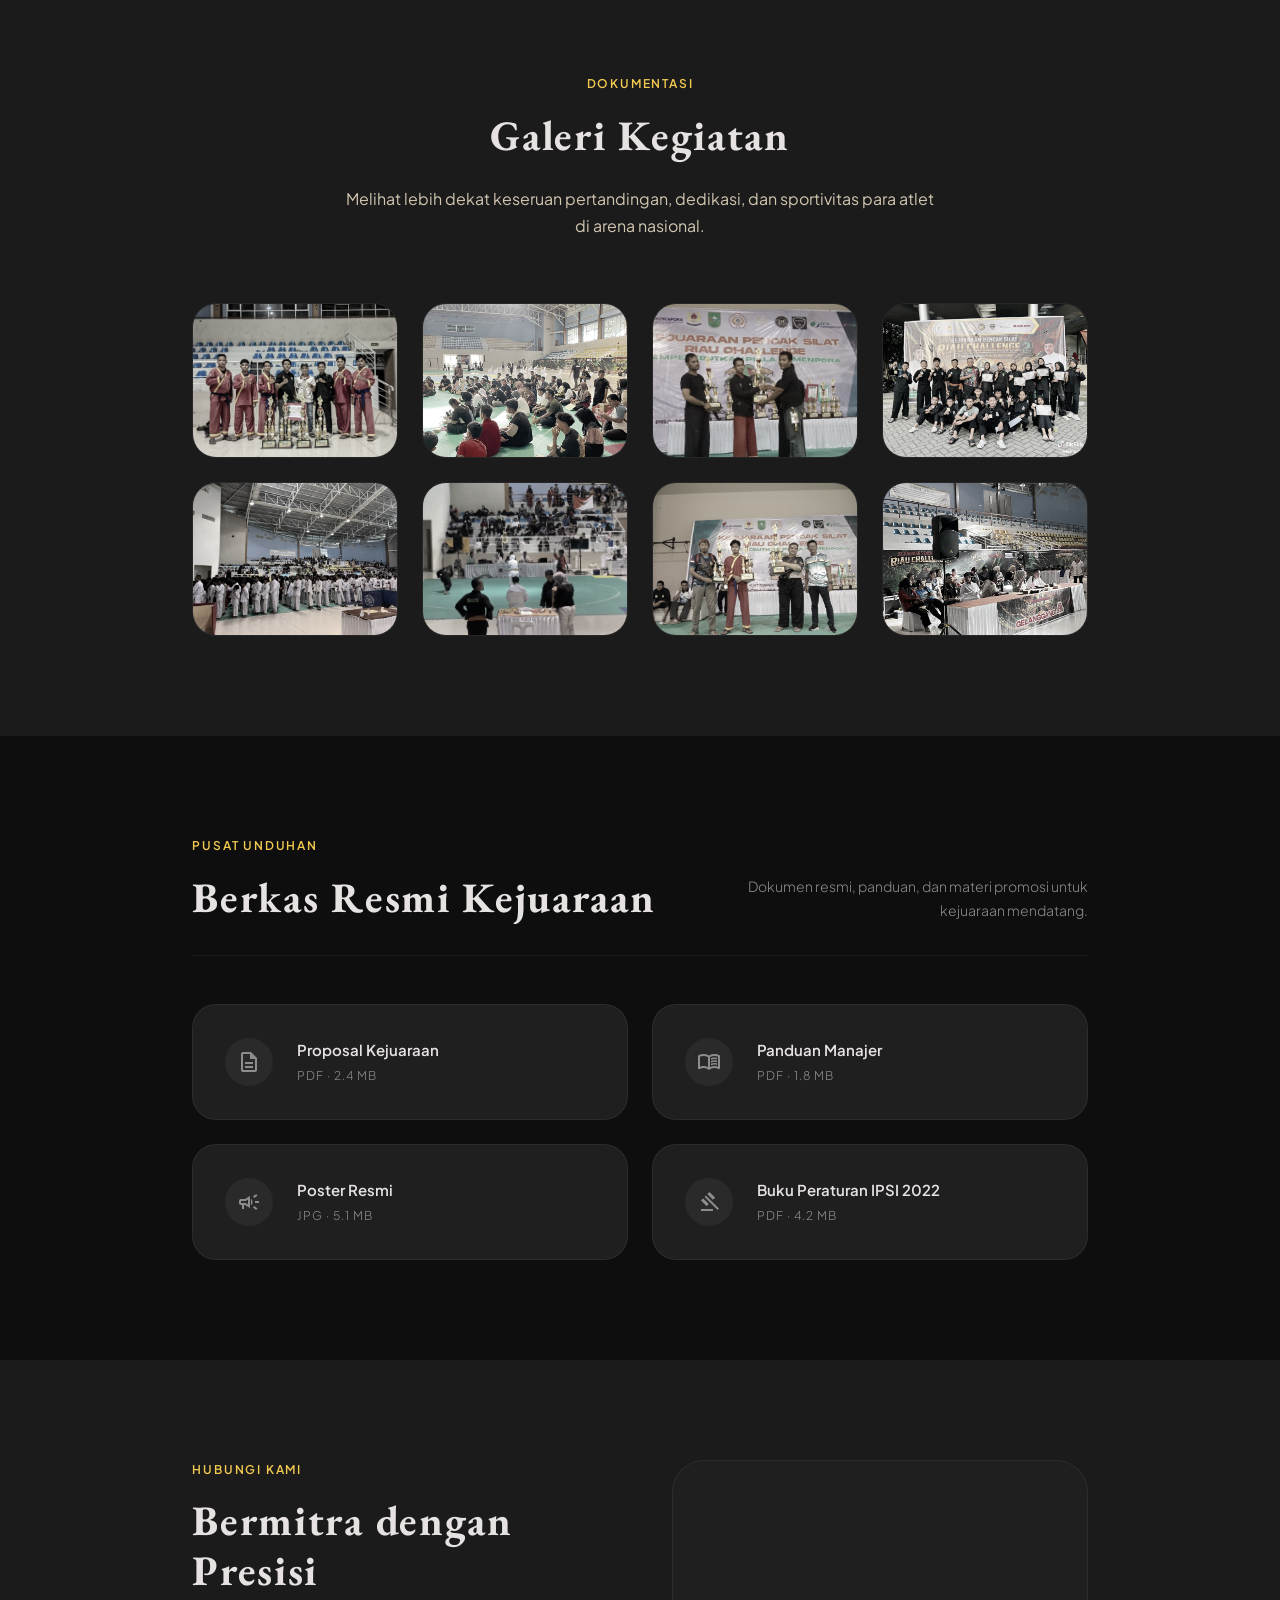
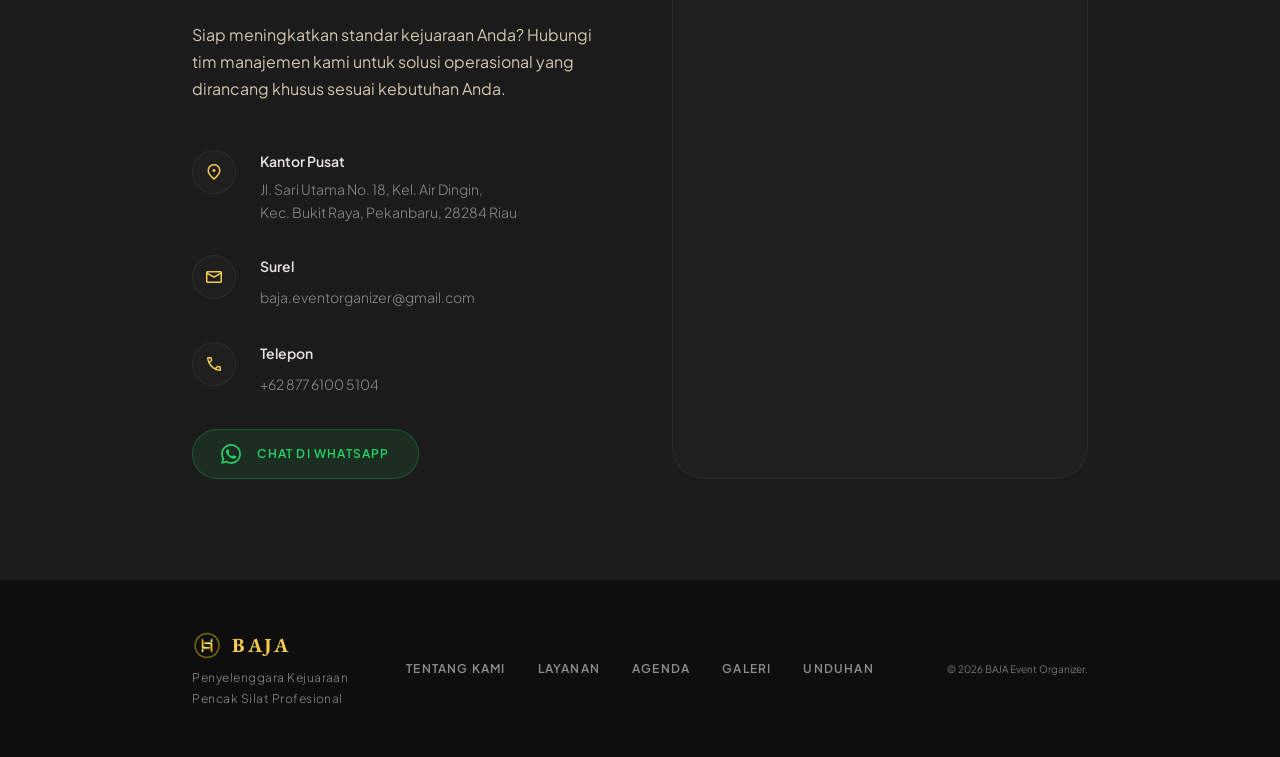
==== commit 2118d68d: "feat: refine navbar logo sizes, event countdown timers, service cards alignment, and glow logo hover" ====
--- a/index.html
+++ b/index.html
@@ -1,391 +1,632 @@
 <!DOCTYPE html>
-<html lang="id">
+<html lang="id" class="dark">
 <head>
-<meta charset="UTF-8">
-<meta name="viewport" content="width=device-width, initial-scale=1.0">
-
-<title>BAJA Event Organizer</title>
-
-<link href="https://fonts.googleapis.com/css2?family=Cinzel:wght@500;700&family=Poppins:wght@300;400;500;600;700&display=swap" rel="stylesheet">
-
-<link rel="stylesheet" href="baja.css">
-
+    <meta charset="UTF-8">
+    <meta name="viewport" content="width=device-width, initial-scale=1.0">
+    <title>BAJA Event Organizer — Penyelenggara Kejuaraan Pencak Silat Nasional</title>
+
+    <!-- SEO -->
+    <meta name="description" content="BAJA Event Organizer: Manajemen kejuaraan pencak silat tingkat nasional. Registrasi digital, bagan tanding otomatis, wasit bersertifikasi, dan penyelenggaraan acara bergengsi dari awal hingga akhir.">
+    <link rel="canonical" href="https://baja-eo.com/">
+
+    <!-- Open Graph -->
+    <meta property="og:type" content="website">
+    <meta property="og:url" content="https://baja-eo.com/">
+    <meta property="og:title" content="BAJA Event Organizer — Penyelenggara Kejuaraan Pencak Silat Nasional">
+    <meta property="og:description" content="Manajemen kejuaraan pencak silat tingkat nasional. Presisi, profesional, dan terpercaya.">
+    <meta property="og:image" content="https://images.unsplash.com/photo-1542744173-8e7e53415bb0?auto=format&fit=crop&q=80&w=1200&h=630">
+
+    <!-- Twitter Card -->
+    <meta name="twitter:card" content="summary_large_image">
+    <meta name="twitter:url" content="https://baja-eo.com/">
+    <meta name="twitter:title" content="BAJA Event Organizer — Penyelenggara Kejuaraan Pencak Silat Nasional">
+    <meta name="twitter:description" content="Manajemen kejuaraan pencak silat tingkat nasional. Presisi, profesional, dan terpercaya.">
+    <meta name="twitter:image" content="https://images.unsplash.com/photo-1542744173-8e7e53415bb0?auto=format&fit=crop&q=80&w=1200&h=630">
+
+    <!-- Fonts Preconnect -->
+    <link rel="preconnect" href="https://fonts.googleapis.com">
+    <link rel="preconnect" href="https://fonts.gstatic.com" crossorigin>
+
+    <!-- Styles & Fonts -->
+    <link rel="stylesheet" href="baja.css">
+    <link rel="stylesheet" href="https://fonts.googleapis.com/css2?family=Material+Symbols+Outlined:opsz,wght,FILL,GRAD@24,300,0,0&display=swap">
 </head>
 <body>
 
-<nav>
-
-<div class="logo-container">
-
-    <img src="assets/images/logos/baja_logo.png"
-         alt="BAJA Logo"
-         class="logo-img">
-
-    <span class="logo-text">
-        BAJA EVENT ORGANIZER
-    </span>
-
-</div>
-
-<ul>
-<li><a href="#about">About</a></li>
-<li><a href="#services">Services</a></li>
-<li><a href="#portfolio">Portfolio</a></li>
-<li><a href="#contact">Contact</a></li>
-</ul>
-
-<div class="menu-toggle" id="mobile-menu">
-    <span class="bar"></span>
-    <span class="bar"></span>
-    <span class="bar"></span>
-</div>
-
+<!-- ================================================================
+     NAVIGATION
+     ================================================================ -->
+<nav class="navbar" id="navbar" role="navigation" aria-label="Main Navigation">
+    <div class="container navbar__inner">
+
+        <a href="#" class="navbar__brand" aria-label="BAJA Home">
+            <img src="assets/images/logos/baja_logo.png" alt="BAJA Logo" class="navbar__logo">
+            <span class="navbar__name">BAJA</span>
+        </a>
+
+        <ul class="navbar__links" id="nav-links" role="list">
+            <li><a href="#about"     data-i18n="nav.about">Tentang Kami</a></li>
+            <li><a href="#services"  data-i18n="nav.services">Layanan</a></li>
+            <li><a href="#events"    data-i18n="nav.events">Agenda</a></li>
+            <li><a href="#gallery"   data-i18n="nav.gallery">Galeri</a></li>
+            <li><a href="#downloads" data-i18n="nav.downloads">Unduhan</a></li>
+        </ul>
+
+        <div class="navbar__actions">
+            <button class="lang-switch" id="lang-switch" aria-label="Ganti bahasa ke Inggris">ID / EN</button>
+            <a href="#contact" class="btn btn--primary navbar__cta" data-i18n="nav.cta">Hubungi Kami</a>
+            <button class="menu-toggle" id="menu-toggle" aria-label="Buka menu" aria-expanded="false" aria-controls="nav-links">
+                <span class="material-symbols-outlined">menu</span>
+            </button>
+        </div>
+
+    </div>
+
+    <!-- Mobile Drawer -->
+    <div class="nav-mobile-drawer" id="nav-mobile-drawer" aria-hidden="true">
+        <ul role="list">
+            <li><a href="#about"     data-i18n="nav.about"     class="mobile-link">Tentang Kami</a></li>
+            <li><a href="#services"  data-i18n="nav.services"  class="mobile-link">Layanan</a></li>
+            <li><a href="#events"    data-i18n="nav.events"    class="mobile-link">Agenda</a></li>
+            <li><a href="#gallery"   data-i18n="nav.gallery"   class="mobile-link">Galeri</a></li>
+            <li><a href="#downloads" data-i18n="nav.downloads" class="mobile-link">Unduhan</a></li>
+            <li><a href="#contact"   data-i18n="nav.cta"       class="mobile-link mobile-link--cta">Hubungi Kami</a></li>
+        </ul>
+    </div>
 </nav>
 
-<header>
-<section class="hero">
-    
-    <div class="hero-content">
-        <!--<h1>BAJA</h1> -->
-        <h1>Professional Event Organizer</h1>
-
-        <p>
-            Turning Ideas Into Extraordinary Events. <br>
-            Kejuaraan Pencak Silat di berbagai Event Nasional.
+<!-- ================================================================
+     HERO
+     ================================================================ -->
+<header class="hero" role="banner">
+    <div class="hero__bg" aria-hidden="true">
+        <img src="assets/images/hero/landingpage.png"
+             alt="BAJA Hero Background"
+             class="hero__img"
+             fetchpriority="high">
+        <div class="hero__overlay"></div>
+        <div class="hero__vignette"></div>
+    </div>
+
+    <div class="container hero__content">
+        <span class="t-kicker" data-i18n="hero.kicker">Manajemen Kejuaraan Profesional</span>
+        <h1 class="t-hero" data-i18n="hero.title">
+            Mengeksekusi Kejuaraan Nasional<br>dengan <em class="gold-gradient">Presisi</em>
+        </h1>
+        <p class="t-body-lg hero__desc" data-i18n="hero.desc">
+            Dari registrasi digital hingga seremoni penutupan — kami memastikan setiap pertandingan
+            berjalan adil, tertata, dan berkesan bagi atlet, pelatih, dan penyelenggara.
         </p>
-
-        <a href="#portfolio" class="btn">Portfolio</a>
-        <a href="#contact" class="btn">Hubungi Kami</a>
+        <div class="hero__actions">
+            <a href="#events"  class="btn btn--primary"  data-i18n="hero.primary_cta">Daftar Sekarang</a>
+            <a href="#about"   class="btn btn--ghost"    data-i18n="hero.secondary_cta">Selengkapnya</a>
+        </div>
+    </div>
+
+    <!-- Partners Trust Strip -->
+    <div class="hero__partners" aria-label="Mitra Kepercayaan">
+        <span class="hero__partners-label" data-i18n="hero.partners_label">Dipercaya Oleh</span>
+        <div class="hero__partners-logos">
+            <img src="assets/images/logos/bpjstk.png" alt="BPJS Ketenagakerjaan" class="partner-logo-img">
+            <span class="partner-logo-sep" aria-hidden="true">·</span>
+            <img src="assets/images/logos/brother.png" alt="Brother" class="partner-logo-img">
+            <span class="partner-logo-sep" aria-hidden="true">·</span>
+            <img src="assets/images/logos/awalbros.png" alt="Awal Bros" class="partner-logo-img">
+        </div>
+    </div>
+</header>
+
+<main id="main-content">
+
+<!-- ================================================================
+     STATISTICS
+     ================================================================ -->
+<section class="section stats" aria-label="Statistik Kami">
+    <div class="container">
+        <div class="stats__grid">
+            <div class="stat-card">
+                <div class="stat-card__val gold-gradient" aria-label="50 lebih">50+</div>
+                <h3 class="stat-card__label" data-i18n="stats.1.label">Kejuaraan Nasional</h3>
+                <p class="stat-card__desc" data-i18n="stats.1.desc">Sukses diselenggarakan di berbagai daerah.</p>
+            </div>
+            <div class="stat-card">
+                <div class="stat-card__val gold-gradient" aria-label="10 ribu lebih">10k+</div>
+                <h3 class="stat-card__label" data-i18n="stats.2.label">Atlet Tanding</h3>
+                <p class="stat-card__desc" data-i18n="stats.2.desc">Terverifikasi dalam sistem pendaftaran digital kami.</p>
+            </div>
+            <div class="stat-card">
+                <div class="stat-card__val gold-gradient" aria-label="15 tahun lebih">15+</div>
+                <h3 class="stat-card__label" data-i18n="stats.3.label">Tahun Pengalaman</h3>
+                <p class="stat-card__desc" data-i18n="stats.3.desc">Otoritas terpercaya dalam manajemen olahraga.</p>
+            </div>
+        </div>
     </div>
 </section>
-</header>
-
-<main>
-
-<section class="stats">
-
-<div class="stat">
-    <h2>Event</h2>
-
-    <ul class="event-list">
-        <li>Riau Challenge 1</li>
-        <li>Tanah Melayu Championship</li>
-        <li>Riau Challenge 2</li>
-    </ul>
-</div>
-
-<div class="stat">
-<h2>Peserta</h2>
-<p>2900+</p>
-</div>
-
-<div class="stat">
-    <h2>Mitra</h2>
-
-    <div class="partner-list">
-    <img src="assets/images/logos/bpjstk.png" class="partner-logo bpjs">
-    <img src="assets/images/logos/brother.png" class="partner-logo brother">
-    <img src="assets/images/logos/awalbros.png" class="partner-logo awalbros">
-</div>
-
-   <!-- <p>50+ Mitra</p> -->
-
-</div>
-
-
-<!--  <div class="stat">
-<h2>Tahun</h2>
-<p>4</p>
-</div> -->
-
+
+<!-- ================================================================
+     ABOUT
+     ================================================================ -->
+<section id="about" class="section about">
+    <div class="container about__grid">
+
+        <div class="about__content">
+            <span class="t-kicker" data-i18n="about.kicker">Standar BAJA</span>
+            <h2 class="t-h2" data-i18n="about.title">Mengangkat Kompetisi Bela Diri ke Tataran Profesional</h2>
+            <p class="t-body-lg" data-i18n="about.p1">
+                BAJA Event Organizer lahir dari satu keyakinan: kejuaraan pencak silat layak mendapat
+                standar operasional sekelas olahraga internasional. Kami hadir agar setiap atlet bisa
+                fokus bertanding, bukan mengurus teknis yang seharusnya menjadi tanggung jawab kami.
+            </p>
+            <p class="t-body-lg about__p2" data-i18n="about.p2">
+                Melalui sistem pendaftaran digital yang aman, penyusunan bagan tanding berbasis algoritma,
+                dan penugasan wasit bersertifikasi nasional, kami menjaga integritas pertandingan dan
+                martabat setiap pesilat yang turun ke gelanggang.
+            </p>
+
+            <ul class="about__features" aria-label="Keunggulan BAJA">
+                <li class="about__feature">
+                    <div class="about__feature-icon-wrap" aria-hidden="true">
+                        <span class="material-symbols-outlined">verified</span>
+                    </div>
+                    <div>
+                        <h4 class="about__feature-title" data-i18n="about.feat1_title">Verifikasi Identitas &amp; Timbang Badan Digital</h4>
+                        <p class="about__feature-desc" data-i18n="about.feat1_desc">Terhubung langsung ke sistem bagan secara real-time.</p>
+                    </div>
+                </li>
+                <li class="about__feature">
+                    <div class="about__feature-icon-wrap" aria-hidden="true">
+                        <span class="material-symbols-outlined">gavel</span>
+                    </div>
+                    <div>
+                        <h4 class="about__feature-title" data-i18n="about.feat2_title">Panel Wasit &amp; Juri Bersertifikasi</h4>
+                        <p class="about__feature-desc" data-i18n="about.feat2_desc">Pejabat tingkat nasional dengan rotasi impartial.</p>
+                    </div>
+                </li>
+                <li class="about__feature">
+                    <div class="about__feature-icon-wrap" aria-hidden="true">
+                        <span class="material-symbols-outlined">insights</span>
+                    </div>
+                    <div>
+                        <h4 class="about__feature-title" data-i18n="about.feat3_title">Integrasi Skor Digital Real-Time</h4>
+                        <p class="about__feature-desc" data-i18n="about.feat3_desc">Layar arena tersinkron dengan pusat administrasi.</p>
+                    </div>
+                </li>
+            </ul>
+        </div>
+
+        <div class="about__visual">
+            <div class="about__img-frame">
+                <img src="assets/images/gallery/rc1.jpg"
+                     alt="Pertandingan Pencak Silat BAJA"
+                     class="about__img"
+                     loading="lazy">
+                <div class="about__img-overlay"></div>
+                <div class="about__img-caption">
+                    <div class="about__img-caption-line"></div>
+                    <span data-i18n="about.img_caption">Kepercayaan Institusional</span>
+                </div>
+            </div>
+        </div>
+
+    </div>
 </section>
 
-<section id="about">
-
-<h2 class="title">Tentang BAJA</h2>
-
-<div class="about">
-<p>
-BAJA Event Organizer merupakan perusahaan penyelenggara acara profesional yang bergerak di bidang manajemen event, 
-khususnya kejuaraan pencak silat dalam berbagai event nasional. Dengan pengalaman menangani ribuan peserta serta 
-bekerja sama dengan berbagai instansi pemerintah, perusahaan, dan organisasi. <br>
-BAJA EO berkomitmen memberikan pelayanan yang profesional, inovatif, dan terpercaya. <br>
-Kami percaya bahwa setiap acara memiliki nilai dan cerita tersendiri, sehingga setiap detail kami rancang secara
-maksimal untuk menghasilkan pengalaman yang sukses dan berkesan.
-</p>
-</div>
-
+<!-- ================================================================
+     SERVICES
+     ================================================================ -->
+<section id="services" class="section services bg-surface-low">
+    <div class="container">
+        <div class="section-header text-center">
+            <span class="t-kicker" data-i18n="services.kicker">Keahlian Operasional</span>
+            <h2 class="t-h2" data-i18n="services.title">Solusi Acara yang Komprehensif</h2>
+            <p class="t-body-lg section-header__desc" data-i18n="services.desc">
+                Dari pendaftaran digital pertama hingga penyerahan medali terakhir, kami mengelola
+                seluruh aspek kejuaraan dengan tingkat ketelitian kelas tinggi.
+            </p>
+        </div>
+
+        <div class="services__grid">
+            <div class="service-card">
+                <div class="service-card__icon-wrap" aria-hidden="true">
+                    <span class="material-symbols-outlined">app_registration</span>
+                </div>
+                <h3 class="service-card__title" data-i18n="services.1.title">Manajemen Registrasi</h3>
+                <p class="service-card__desc" data-i18n="services.1.desc">Portal pendaftaran atlet berbasis cloud dengan verifikasi dokumen dan pembayaran yang aman.</p>
+            </div>
+            <div class="service-card">
+                <div class="service-card__icon-wrap" aria-hidden="true">
+                    <span class="material-symbols-outlined">account_tree</span>
+                </div>
+                <h3 class="service-card__title" data-i18n="services.2.title">Sistem Bagan Digital</h3>
+                <p class="service-card__desc" data-i18n="services.2.desc">Algoritma penjadwalan presisi dengan pembaruan bagan secara langsung yang dapat diakses oleh pelatih.</p>
+            </div>
+            <div class="service-card">
+                <div class="service-card__icon-wrap" aria-hidden="true">
+                    <span class="material-symbols-outlined">stadium</span>
+                </div>
+                <h3 class="service-card__title" data-i18n="services.3.title">Administrasi Arena</h3>
+                <p class="service-card__desc" data-i18n="services.3.desc">Koordinasi lapangan terstruktur: rotasi wasit, tim medis, dan logistik pertandingan.</p>
+            </div>
+            <div class="service-card">
+                <div class="service-card__icon-wrap" aria-hidden="true">
+                    <span class="material-symbols-outlined">emoji_events</span>
+                </div>
+                <h3 class="service-card__title" data-i18n="services.4.title">Seremoni Penghargaan</h3>
+                <p class="service-card__desc" data-i18n="services.4.desc">Penyerahan medali yang khidmat dan prestisius bagi para juara.</p>
+            </div>
+            <div class="service-card">
+                <div class="service-card__icon-wrap" aria-hidden="true">
+                    <span class="material-symbols-outlined">verified_user</span>
+                </div>
+                <h3 class="service-card__title" data-i18n="services.5.title">Kepatuhan &amp; Protokol Keselamatan</h3>
+                <p class="service-card__desc" data-i18n="services.5.desc">Kepatuhan penuh terhadap regulasi federasi nasional: peralatan standar, tenaga medis bersertifikat, zona pemanasan yang layak, dan asuransi acara komprehensif demi ketenangan pikiran seluruh pihak.</p>
+            </div>
+        </div>
+    </div>
 </section>
 
-<section id="services">
-
-<h2 class="title">Layanan Kami</h2>
-
-<div class="services">
-
-<div class="card">
-<h3>🏆 Championship Management</h3>
-<p>Pengelolaan kejuaraan dari registrasi hingga awarding.</p>
-</div>
-
-<!--<div class="card">
-<h3>🎤 Seminar & Workshop</h3>
-<p>Pelaksanaan seminar profesional.</p>
-</div>
-
-<div class="card">
-<h3>🏢 Corporate Event</h3>
-<p>Gathering dan event perusahaan.</p>
-</div>
-
-<div class="card">
-<h3>🎉 Festival & Competition</h3>
-<p>Event budaya dan kompetisi.</p>
-</div>-->
-
-<div class="card">
-<h3>📋 Event Administration</h3>
-<p>Manajemen data peserta dan registrasi.</p>
-</div>
-
-<!--<div class="card">
-<h3>📢 Branding & Promotion</h3>
-<p>Promosi dan publikasi event.</p>
-</div>-->
-
-</div>
-
+<!-- ================================================================
+     EVENTS & COUNTDOWN
+     ================================================================ -->
+<section id="events" class="section events">
+    <div class="container">
+        <div class="events__header">
+            <div>
+                <span class="t-kicker" data-i18n="events.kicker">Kejuaraan Berikutnya</span>
+                <h2 class="t-h2" data-i18n="events.title">Agenda Mendatang</h2>
+            </div>
+            <a href="#contact" class="btn btn--text" data-i18n="events.view_all">
+                Lihat Semua
+                <span class="material-symbols-outlined" aria-hidden="true">arrow_forward</span>
+            </a>
+        </div>
+
+        <div class="event-card-container" style="display: flex; flex-direction: column; gap: var(--sp-4);">
+            <!-- Event 1 -->
+            <div class="event-card" role="region" aria-label="Historis Championship 2026">
+                <div class="event-card__info">
+                    <span class="event-card__badge">
+                        <span class="event-card__badge-dot" aria-hidden="true"></span>
+                        <span data-i18n="events.status">Pendaftaran Dibuka</span>
+                    </span>
+                    <h3 class="event-card__title">HISTORIS CHAMPIONSHIP 2026</h3>
+                    <dl class="event-card__meta">
+                        <div class="meta-item">
+                            <dt class="sr-only">Tanggal</dt>
+                            <span class="material-symbols-outlined" aria-hidden="true">calendar_month</span>
+                            <dd data-i18n="events.date">Segera Diumumkan</dd>
+                        </div>
+                        <div class="meta-item">
+                            <dt class="sr-only">Lokasi</dt>
+                            <span class="material-symbols-outlined" aria-hidden="true">location_on</span>
+                            <dd data-i18n="events.location">Gelanggang Remaja, Pekanbaru, Riau</dd>
+                        </div>
+                    </dl>
+                    <div class="event-card__actions">
+                        <a href="#contact" class="btn btn--primary" data-i18n="hero.primary_cta">Daftar Sekarang</a>
+                        <a href="#downloads" class="btn btn--outline" data-i18n="events.view_details">Lihat Berkas</a>
+                    </div>
+                </div>
+
+                <div class="event-card__timer" data-target-date="2026-08-15T08:00:00" aria-label="Hitung mundur menuju kejuaraan">
+                    <div class="event-card__timer-bg" aria-hidden="true"></div>
+                    <div class="event-card__timer-content">
+                        <p class="event-card__timer-label" data-i18n="events.timer_label">Waktu Tersisa</p>
+                        <div class="timer-row">
+                            <div class="timer-unit">
+                                <span class="timer-val t-days" aria-live="polite" aria-atomic="true">00</span>
+                                <span class="timer-label" data-i18n="timer.days">Hari</span>
+                            </div>
+                            <span class="timer-sep" aria-hidden="true">:</span>
+                            <div class="timer-unit">
+                                <span class="timer-val t-hours" aria-live="polite" aria-atomic="true">00</span>
+                                <span class="timer-label" data-i18n="timer.hours">Jam</span>
+                            </div>
+                            <span class="timer-sep" aria-hidden="true">:</span>
+                            <div class="timer-unit">
+                                <span class="timer-val t-mins" aria-live="polite" aria-atomic="true">00</span>
+                                <span class="timer-label" data-i18n="timer.mins">Menit</span>
+                            </div>
+                            <span class="timer-sep" aria-hidden="true">:</span>
+                            <div class="timer-unit">
+                                <span class="timer-val t-secs" aria-live="polite" aria-atomic="true">00</span>
+                                <span class="timer-label" data-i18n="timer.secs">Detik</span>
+                            </div>
+                        </div>
+                    </div>
+                </div>
+            </div>
+
+            <!-- Event 2 -->
+            <div class="event-card" role="region" aria-label="Riau Martial Arts Open 2026">
+                <div class="event-card__info">
+                    <span class="event-card__badge">
+                        <span class="event-card__badge-dot" aria-hidden="true"></span>
+                        <span data-i18n="events.status_open">Pendaftaran Dibuka</span>
+                    </span>
+                    <h3 class="event-card__title">RIAU MARTIAL ARTS OPEN 2026</h3>
+                    <dl class="event-card__meta">
+                        <div class="meta-item">
+                            <dt class="sr-only">Tanggal</dt>
+                            <span class="material-symbols-outlined" aria-hidden="true">calendar_month</span>
+                            <dd data-i18n="events.date_riau">Oktober 2026</dd>
+                        </div>
+                        <div class="meta-item">
+                            <dt class="sr-only">Lokasi</dt>
+                            <span class="material-symbols-outlined" aria-hidden="true">location_on</span>
+                            <dd data-i18n="events.location_riau">Gedung Pemuda, Pekanbaru, Riau</dd>
+                        </div>
+                    </dl>
+                    <div class="event-card__actions">
+                        <a href="#contact" class="btn btn--primary" data-i18n="hero.primary_cta">Daftar Sekarang</a>
+                        <a href="#downloads" class="btn btn--outline" data-i18n="events.view_details">Lihat Berkas</a>
+                    </div>
+                </div>
+
+                <div class="event-card__timer" data-target-date="2026-10-10T09:00:00" aria-label="Hitung mundur menuju kejuaraan">
+                    <div class="event-card__timer-bg" aria-hidden="true"></div>
+                    <div class="event-card__timer-content">
+                        <p class="event-card__timer-label" data-i18n="events.timer_label">Waktu Tersisa</p>
+                        <div class="timer-row">
+                            <div class="timer-unit">
+                                <span class="timer-val t-days" aria-live="polite" aria-atomic="true">00</span>
+                                <span class="timer-label" data-i18n="timer.days">Hari</span>
+                            </div>
+                            <span class="timer-sep" aria-hidden="true">:</span>
+                            <div class="timer-unit">
+                                <span class="timer-val t-hours" aria-live="polite" aria-atomic="true">00</span>
+                                <span class="timer-label" data-i18n="timer.hours">Jam</span>
+                            </div>
+                            <span class="timer-sep" aria-hidden="true">:</span>
+                            <div class="timer-unit">
+                                <span class="timer-val t-mins" aria-live="polite" aria-atomic="true">00</span>
+                                <span class="timer-label" data-i18n="timer.mins">Menit</span>
+                            </div>
+                            <span class="timer-sep" aria-hidden="true">:</span>
+                            <div class="timer-unit">
+                                <span class="timer-val t-secs" aria-live="polite" aria-atomic="true">00</span>
+                                <span class="timer-label" data-i18n="timer.secs">Detik</span>
+                            </div>
+                        </div>
+                    </div>
+                </div>
+            </div>
+        </div>
+    </div>
 </section>
 
-<section id="portfolio">
-
-<h2 class="title">Portofolio Event</h2>
-
-<div class="slider" id="slider">
-
-    <div class="slides">
-
-        <!-- FOTO -->
-        <img src="assets/images/gallery/rc1.jpg" class="slide active">
-
-        <img src="assets/images/gallery/rc1-1.jpg" class="slide">
-
-        <!-- VIDEO 
-        <video class="slide" muted controls>
-            <source src="assets/videos/video1.mp4" type="video/mp4">
-        </video> -->
-
-        <!-- FOTO -->
-        <img src="assets/images/gallery/tm2.jpeg" class="slide">
-
-        <img src="assets/images/gallery/tm3.jpeg" class="slide">
-
-        <!-- FOTO -->
-        <img src="assets/images/gallery/rc2-1.jpeg" class="slide">
-
-        <img src="assets/images/gallery/rc2-2.jpeg" class="slide">
-
-        <img src="assets/images/gallery/rc2-4.jpeg" class="slide">
-
-        <img src="assets/images/gallery/rc2-5.jpeg" class="slide">
-        <!-- VIDEO -->
-        <video class="slide" muted controls>
-            <source src="assets/videos/rc2-3.mp4" type="video/mp4">
-        </video>
-    </div>
-
-    <button class="prev">&#10094;</button>
-    <button class="next">&#10095;</button>
-
-    <div class="dots">
-        <span class="dot active"></span>
-        <span class="dot"></span>
-        <span class="dot"></span>
-        <span class="dot"></span>
-        <span class="dot"></span>
-        <span class="dot"></span>
-        <span class="dot"></span>
-        <span class="dot"></span>
-        <span class="dot"></span>
-
-    </div>
-
-</div>
-
+<!-- ================================================================
+     GALLERY
+     ================================================================ -->
+<section id="gallery" class="section gallery bg-surface-low">
+    <div class="container">
+        <div class="section-header text-center">
+            <span class="t-kicker" data-i18n="gallery.kicker">Dokumentasi</span>
+            <h2 class="t-h2" data-i18n="gallery.title">Galeri Kegiatan</h2>
+            <p class="t-body-lg section-header__desc" data-i18n="gallery.desc">
+                Melihat lebih dekat keseruan pertandingan, dedikasi, dan sportivitas para atlet di arena nasional.
+            </p>
+        </div>
+
+        <div class="gallery__grid" aria-label="Galeri foto kejuaraan">
+            <div class="gallery__item">
+                <img src="assets/images/gallery/rc1-1.jpg"
+                     alt="Pertandingan Pencak Silat BAJA" loading="lazy" class="gallery__img">
+                <div class="gallery__caption">Kategori Tanding Dewasa</div>
+            </div>
+            <div class="gallery__item">
+                <img src="assets/images/gallery/rc2-2.jpeg"
+                     alt="Aksi pesilat di atas matras kejuaraan BAJA" loading="lazy" class="gallery__img">
+                <div class="gallery__caption">Ketegangan Gelanggang</div>
+            </div>
+            <div class="gallery__item">
+                <img src="assets/images/gallery/rc1-2.jpg"
+                     alt="Seremoni medali pemenang kejuaraan" loading="lazy" class="gallery__img">
+                <div class="gallery__caption">Seremoni Juara</div>
+            </div>
+            <div class="gallery__item">
+                <img src="assets/images/gallery/rc2-1.jpeg"
+                     alt="Visual kejuaraan pencak silat nasional" loading="lazy" class="gallery__img">
+                <div class="gallery__caption">Kejuaraan Prestisius</div>
+            </div>
+            <div class="gallery__item">
+                <img src="assets/images/gallery/rc1-3.jpg"
+                     alt="Teknik bantingan dalam pertandingan pencak silat" loading="lazy" class="gallery__img">
+                <div class="gallery__caption">Teknik &amp; Strategi</div>
+            </div>
+            <div class="gallery__item">
+                <img src="assets/images/gallery/rc1-4.jpg"
+                     alt="Wasit bersertifikasi memimpin pertandingan" loading="lazy" class="gallery__img">
+                <div class="gallery__caption">Keputusan Imparsial</div>
+            </div>
+            <div class="gallery__item">
+                <img src="assets/images/gallery/rc1-5.jpg"
+                     alt="Upacara pembukaan kejuaraan pencak silat" loading="lazy" class="gallery__img">
+                <div class="gallery__caption">Upacara Pembukaan</div>
+            </div>
+            <div class="gallery__item">
+                <img src="assets/images/gallery/rc2-4.jpeg"
+                     alt="Persiapan pesilat sebelum bertanding" loading="lazy" class="gallery__img">
+                <div class="gallery__caption">Fokus Atlet</div>
+            </div>
+        </div>
+    </div>
 </section>
 
-<section class="countdown">
-
-<h2 class="title" style="color:white">
-Upcoming Event
-</h2>
-
-<h3>HISTORIS CHAMPIONSHIP 2026</h3>
-
-<div class="timer">
-
-<div class="box">
-<h1 id="days1">00</h1>
-<p>Hari</p>
-</div>
-
-<div class="box">
-<h1 id="hours1">00</h1>
-<p>Jam</p>
-</div>
-
-<div class="box">
-<h1 id="minutes1">00</h1>
-<p>Menit</p>
-</div>
-
-<div class="box">
-<h1 id="seconds1">00</h1>
-<p>Detik</p>
-</div>
-
-</div>
-
+<!-- ================================================================
+     DOWNLOADS
+     ================================================================ -->
+<section id="downloads" class="section downloads">
+    <div class="container">
+        <div class="downloads__header">
+            <div>
+                <span class="t-kicker" data-i18n="downloads.kicker">Pusat Unduhan</span>
+                <h2 class="t-h2" data-i18n="downloads.title">Berkas Resmi Kejuaraan</h2>
+            </div>
+            <p class="t-body-sm downloads__header-desc" data-i18n="downloads.desc">
+                Dokumen resmi, panduan, dan materi promosi untuk kejuaraan mendatang.
+            </p>
+        </div>
+
+        <div class="downloads__grid">
+            <a href="#" class="download-card" aria-label="Unduh Proposal Kejuaraan, PDF 2.4 MB">
+                <div class="download-card__icon-wrap" aria-hidden="true">
+                    <span class="material-symbols-outlined">description</span>
+                </div>
+                <div class="download-card__body">
+                    <h4 class="download-card__title" data-i18n="downloads.1">Proposal Kejuaraan</h4>
+                    <p class="download-card__meta">PDF · 2.4 MB</p>
+                </div>
+                <span class="material-symbols-outlined download-card__dl-icon" aria-hidden="true">download</span>
+            </a>
+            <a href="#" class="download-card" aria-label="Unduh Panduan Manajer, PDF 1.8 MB">
+                <div class="download-card__icon-wrap" aria-hidden="true">
+                    <span class="material-symbols-outlined">menu_book</span>
+                </div>
+                <div class="download-card__body">
+                    <h4 class="download-card__title" data-i18n="downloads.2">Panduan Manajer</h4>
+                    <p class="download-card__meta">PDF · 1.8 MB</p>
+                </div>
+                <span class="material-symbols-outlined download-card__dl-icon" aria-hidden="true">download</span>
+            </a>
+            <a href="#" class="download-card" aria-label="Unduh Poster Resmi, JPG 5.1 MB">
+                <div class="download-card__icon-wrap" aria-hidden="true">
+                    <span class="material-symbols-outlined">campaign</span>
+                </div>
+                <div class="download-card__body">
+                    <h4 class="download-card__title" data-i18n="downloads.3">Poster Resmi</h4>
+                    <p class="download-card__meta">JPG · 5.1 MB</p>
+                </div>
+                <span class="material-symbols-outlined download-card__dl-icon" aria-hidden="true">download</span>
+            </a>
+            <a href="#" class="download-card" aria-label="Unduh Buku Peraturan IPSI 2022, PDF 4.2 MB">
+                <div class="download-card__icon-wrap" aria-hidden="true">
+                    <span class="material-symbols-outlined">gavel</span>
+                </div>
+                <div class="download-card__body">
+                    <h4 class="download-card__title" data-i18n="downloads.4">Buku Peraturan IPSI 2022</h4>
+                    <p class="download-card__meta">PDF · 4.2 MB</p>
+                </div>
+                <span class="material-symbols-outlined download-card__dl-icon" aria-hidden="true">download</span>
+            </a>
+        </div>
+    </div>
 </section>
 
-<section class="countdown">
-
-<!--<h2 class="title" style="color:white">
-Upcoming Event
-</h2>-->
-
-<h3>SWARNADWIPA CHAMPIONSHIP 2026</h3>
-
-<div class="timer">
-
-<div class="box">
-<h2 id="days2">00</h2>
-<p>Hari</p>
-</div>
-
-<div class="box">
-<h2 id="hours2">00</h2>
-<p>Jam</p>
-</div>
-
-<div class="box">
-<h2 id="minutes2">00</h2>
-<p>Menit</p>
-</div>
-
-<div class="box">
-<h2 id="seconds2">00</h2>
-<p>Detik</p>
-</div>
-
-</div>
-
+<!-- ================================================================
+     CONTACT
+     ================================================================ -->
+<section id="contact" class="section contact bg-surface-low">
+    <div class="container contact__grid">
+
+        <div class="contact__info">
+            <span class="t-kicker" data-i18n="contact.kicker">Hubungi Kami</span>
+            <h2 class="t-h2" data-i18n="contact.title">Bermitra dengan Presisi</h2>
+            <p class="t-body-lg contact__desc" data-i18n="contact.desc">
+                Siap meningkatkan standar kejuaraan Anda? Hubungi tim manajemen kami untuk solusi
+                operasional yang dirancang khusus sesuai kebutuhan Anda.
+            </p>
+
+            <ul class="contact__list" aria-label="Informasi kontak">
+                <li class="contact__item">
+                    <div class="contact__icon-wrap" aria-hidden="true">
+                        <span class="material-symbols-outlined">location_on</span>
+                    </div>
+                    <div>
+                        <strong class="contact__item-label" data-i18n="contact.address_label">Kantor Pusat</strong>
+                        <address class="contact__item-value">
+                            Jl. Sari Utama No. 18, Kel. Air Dingin,<br>
+                            Kec. Bukit Raya, Pekanbaru, 28284 Riau
+                        </address>
+                    </div>
+                </li>
+                <li class="contact__item">
+                    <div class="contact__icon-wrap" aria-hidden="true">
+                        <span class="material-symbols-outlined">mail</span>
+                    </div>
+                    <div>
+                        <strong class="contact__item-label" data-i18n="contact.email_label">Surel</strong>
+                        <a href="mailto:baja.eventorganizer@gmail.com" class="contact__item-value">
+                            baja.eventorganizer@gmail.com
+                        </a>
+                    </div>
+                </li>
+                <li class="contact__item">
+                    <div class="contact__icon-wrap" aria-hidden="true">
+                        <span class="material-symbols-outlined">phone</span>
+                    </div>
+                    <div>
+                        <strong class="contact__item-label" data-i18n="contact.phone_label">Telepon</strong>
+                        <a href="tel:+6287761005104" class="contact__item-value">+62 877 6100 5104</a>
+                    </div>
+                </li>
+            </ul>
+
+            <a href="https://wa.me/6287761005104" target="_blank" rel="noopener noreferrer"
+               class="btn btn--whatsapp" aria-label="Hubungi BAJA via WhatsApp">
+                <svg viewBox="0 0 24 24" fill="currentColor" aria-hidden="true" width="20" height="20">
+                    <path d="M17.472 14.382c-.297-.149-1.758-.867-2.03-.967-.273-.099-.471-.148-.67.15-.197.297-.767.966-.94 1.164-.173.199-.347.223-.644.075-.297-.15-1.255-.463-2.39-1.475-.883-.788-1.48-1.761-1.653-2.059-.173-.297-.018-.458.13-.606.134-.133.298-.347.446-.52.149-.174.198-.298.298-.497.099-.198.05-.371-.025-.52-.075-.149-.669-1.612-.916-2.207-.242-.579-.487-.5-.669-.51-.173-.008-.371-.01-.57-.01-.198 0-.52.074-.792.372-.272.297-1.04 1.016-1.04 2.479 0 1.462 1.065 2.875 1.213 3.074.149.198 2.096 3.2 5.077 4.487.709.306 1.262.489 1.694.625.712.227 1.36.195 1.871.118.571-.085 1.758-.719 2.006-1.413.248-.694.248-1.289.173-1.413-.074-.124-.272-.198-.57-.347m-5.421 7.403h-.004a9.87 9.87 0 01-5.031-1.378l-.361-.214-3.741.982.998-3.648-.235-.374a9.86 9.86 0 01-1.51-5.26c.001-5.45 4.436-9.884 9.888-9.884 2.64 0 5.122 1.03 6.988 2.898a9.825 9.825 0 012.893 6.994c-.003 5.45-4.437 9.884-9.885 9.884m8.413-18.297A11.815 11.815 0 0012.05 0C5.495 0 .16 5.335.157 11.892c0 2.096.547 4.142 1.588 5.945L.057 24l6.305-1.654a11.882 11.882 0 005.683 1.448h.005c6.554 0 11.89-5.335 11.893-11.893a11.821 11.821 0 00-3.48-8.413Z"/>
+                </svg>
+                <span data-i18n="contact.wa_cta">Chat di WhatsApp</span>
+            </a>
+        </div>
+
+        <div class="contact__map-wrap" aria-label="Peta lokasi kantor BAJA">
+            <iframe
+                src="https://www.google.com/maps/embed?pb=!1m18!1m12!1m3!1d3989.658603681466!2d104.46049211475395!3d0.473595799655767!2m3!1f0!2f0!3f0!3m2!1i1024!2i768!4f13.1!3m3!1m2!1s0x31d5a9c0f99723cb%3A0x6b7724128f73dd!2sPekanbaru%2C%20Riau%2C%20Indonesia!5e0!3m2!1sen!2sid!4v1684829283737!5m2!1sen!2sid"
+                width="100%"
+                height="100%"
+                style="border:0;"
+                allowfullscreen=""
+                loading="lazy"
+                referrerpolicy="no-referrer-when-downgrade"
+                title="Peta lokasi kantor BAJA Event Organizer di Pekanbaru, Riau">
+            </iframe>
+        </div>
+
+    </div>
 </section>
 
-
-<section id="download">
-
-<h2 class="title">
-Download Berkas Kejuaraan
-</h2>
-
-<div class="download-box">
-
-<h3>Historis Championship 2026</h3>
-
-<input type="text" id="nama" placeholder="Nama Lengkap">
-
-<input type="text" id="kontingen" placeholder="Asal Kontingen">
-
-<input
-    type="tel"
-    id="hp"
-    placeholder="Nomor HP"
-    inputmode="numeric"
-    pattern="[0-9]+"
-    maxlength="15"
-    oninput="this.value = this.value.replace(/[^0-9]/g, '')">
-
-<div class="download-btns">
-
-<button
-class="btn"
-onclick="downloadBerkas()">
-
-📥 Download Berkas
-
-</button>
-
-</div>
-
-</div>
-
-<!-- POPUP DOWNLOAD -->
-
-<div id="downloadModal" class="modal">
-
-    <div class="modal-content">
-
-        <span class="close-modal" onclick="closeModal()">
-            &times;
-        </span>
-
-        <h2>Pilih Berkas</h2>
-
-        <a href="assets/documents/proposal.pdf" download class="btn">
-            📘 Proposal
-        </a>
-
-        <a href="assets/images/gallery/flyer.png" download class="btn">
-            📄 Flyer
-        </a>
-
-       <!-- <a href="berkas/handbook.pdf" download class="btn">
-            📘 Handbook
-        </a>
-
-        <a href="berkas/rulebook.pdf" download class="btn">
-            📋 Rule Book
-        </a> -->
-
-    </div>
-
-</div>
-
-</section>
-
-<section id="contact" class="contact">
-
-<h2 class="title">Hubungi Kami</h2>
-
-<p>📍 jl. Sari utama no 18 kel. Air dingin kec. Bukit raya pekanbaru, 28284 Riau</p>
-<p>📞 +62 87761005104</p>
-<p>📧 baja.eventorganizer@gmail.com</p>
-<p>📷 @bajaeventorganizer</p>
-
-<br>
-
-<a class="btn" href="#">
-Hubungi Sekarang
+</main>
+
+<!-- ================================================================
+     FOOTER
+     ================================================================ -->
+<footer class="footer" role="contentinfo">
+    <div class="container footer__inner">
+        <div class="footer__brand">
+            <div class="footer__brand-logo" aria-hidden="true">
+                <img src="assets/images/logos/baja_logo.png" alt="BAJA Logo" class="navbar__logo navbar__logo--sm" style="width: 30px; height: 30px;">
+                <span class="navbar__name">BAJA</span>
+            </div>
+            <p class="footer__tagline" data-i18n="footer.tagline">Penyelenggara Kejuaraan Pencak Silat Profesional</p>
+        </div>
+
+        <nav class="footer__nav" aria-label="Footer Navigation">
+            <a href="#about"     data-i18n="nav.about">Tentang Kami</a>
+            <a href="#services"  data-i18n="nav.services">Layanan</a>
+            <a href="#events"    data-i18n="nav.events">Agenda</a>
+            <a href="#gallery"   data-i18n="nav.gallery">Galeri</a>
+            <a href="#downloads" data-i18n="nav.downloads">Unduhan</a>
+        </nav>
+
+        <p class="footer__copy">
+            <small>&copy; <span id="footer-year">2025</span> BAJA Event Organizer.</small>
+        </p>
+    </div>
+</footer>
+
+<!-- Floating WhatsApp -->
+<a href="https://wa.me/6287761005104"
+   target="_blank"
+   rel="noopener noreferrer"
+   class="floating-wa"
+   aria-label="Hubungi BAJA via WhatsApp">
+    <svg viewBox="0 0 24 24" fill="currentColor" aria-hidden="true">
+        <path d="M17.472 14.382c-.297-.149-1.758-.867-2.03-.967-.273-.099-.471-.148-.67.15-.197.297-.767.966-.94 1.164-.173.199-.347.223-.644.075-.297-.15-1.255-.463-2.39-1.475-.883-.788-1.48-1.761-1.653-2.059-.173-.297-.018-.458.13-.606.134-.133.298-.347.446-.52.149-.174.198-.298.298-.497.099-.198.05-.371-.025-.52-.075-.149-.669-1.612-.916-2.207-.242-.579-.487-.5-.669-.51-.173-.008-.371-.01-.57-.01-.198 0-.52.074-.792.372-.272.297-1.04 1.016-1.04 2.479 0 1.462 1.065 2.875 1.213 3.074.149.198 2.096 3.2 5.077 4.487.709.306 1.262.489 1.694.625.712.227 1.36.195 1.871.118.571-.085 1.758-.719 2.006-1.413.248-.694.248-1.289.173-1.413-.074-.124-.272-.198-.57-.347m-5.421 7.403h-.004a9.87 9.87 0 01-5.031-1.378l-.361-.214-3.741.982.998-3.648-.235-.374a9.86 9.86 0 01-1.51-5.26c.001-5.45 4.436-9.884 9.888-9.884 2.64 0 5.122 1.03 6.988 2.898a9.825 9.825 0 012.893 6.994c-.003 5.45-4.437 9.884-9.885 9.884m8.413-18.297A11.815 11.815 0 0012.05 0C5.495 0 .16 5.335.157 11.892c0 2.096.547 4.142 1.588 5.945L.057 24l6.305-1.654a11.882 11.882 0 005.683 1.448h.005c6.554 0 11.89-5.335 11.893-11.893a11.821 11.821 0 00-3.48-8.413Z"/>
+    </svg>
 </a>
 
-</section>
-
-<footer>
-
-BAJA Event Organizer © 2023
-
-</footer>
-
-</main>
-
-<a
-class="wa"
-href="https://wa.me/6281234567890"
-target="_blank">
-💬
-</a>
 <script src="baja.js"></script>
-
 </body>
 </html>
--- a/baja.css
+++ b/baja.css
@@ -1,672 +1,1410 @@
-:root{
-    --black:#0A0A0A;
-    --gold:#D4AF37;
-    --gold-dark:#A87F18;
-    --white:#FFFFFF;
-    --gray:#8D8D8D;
-}
-
-*{
-    margin:0;
-    padding:0;
-    box-sizing:border-box;
-    scroll-behavior:smooth;
-}
-
-body{
-    font-family:'Poppins',sans-serif;
-    background:#fff;
-    color:#333;
-    overflow-x:hidden;
-}
-
-/* =========================
-   NAVBAR
-========================= */
-
-nav{
-    position:fixed;
-    width:100%;
-    top:0;
-    left:0;
-    padding:15px 8%;
-    display:flex;
-    justify-content:space-between;
-    align-items:center;
-    background:rgba(0,0,0,.75);
-    backdrop-filter:blur(10px);
-    z-index:999;
-}
-
-.logo-container{
-    display:flex;
-    align-items:center;
-    gap:15px;
-}
-
-.logo-img{
-    width:60px;
-    height:60px;
-    object-fit:contain;
-}
-
-.logo-text{
-    font-family:'Cinzel',serif;
-    font-size:32px;
-    font-weight:bold;
-    color:var(--gold);
-}
-
-nav ul{
-    display:flex;
-    gap:30px;
-    list-style:none;
-}
-
-nav a{
-    text-decoration:none;
-    color:white;
-    font-size:15px;
-    transition:.3s;
-}
-
-nav a:hover{
-    color:var(--gold);
-}
+/*
+ * BAJA Event Organizer — Production Stylesheet
+ * Fonts: EB Garamond (headings) + Plus Jakarta Sans (body)
+ * Design tokens: Google Stitch / Championship Prestige
+ */
+
+@import url('https://fonts.googleapis.com/css2?family=EB+Garamond:ital,wght@0,400;0,500;0,600;0,700;0,800;1,400;1,700&family=Plus+Jakarta+Sans:wght@300;400;500;600;700&display=swap');
+
+/* ==========================================================================
+   DESIGN TOKENS
+   ========================================================================== */
+:root {
+  /* Stitch surface palette */
+  --c-bg:            #0e0e0e;   /* surface-container-lowest */
+  --c-surface-low:   #1c1b1b;   /* surface-container-low */
+  --c-surface:       #201f1f;   /* surface-container */
+  --c-surface-high:  #2a2a2a;   /* surface-container-high */
+  --c-surface-top:   #353534;   /* surface-container-highest */
+  --c-surface-dim:   #131313;
+
+  /* Primary gold */
+  --c-primary:        #f2ca50;
+  --c-primary-dark:   #d4af37;
+  --c-primary-darker: #956e00;
+  --c-primary-on:     #3c2f00;
+
+  /* Text */
+  --c-text:        #e5e2e1;  /* on-surface */
+  --c-text-soft:   #d0c5af;  /* on-surface-variant */
+  --c-text-muted:  #8D8D8D;
+
+  /* Borders */
+  --c-outline:     #99907c;
+  --c-outline-var: #4d4635;
+
+  /* Typography */
+  --font-heading: 'EB Garamond', Georgia, serif;
+  --font-body:    'Plus Jakarta Sans', system-ui, sans-serif;
+
+  /* Spacing (8-pt grid) */
+  --sp-1: 8px;   /* xs */
+  --sp-2: 16px;  /* sm */
+  --sp-3: 24px;  /* md */
+  --sp-4: 32px;  /* lg */
+  --sp-6: 48px;  /* xl */
+  --sp-8: 64px;  /* xxl */
+  --section-v: 100px;
+
+  /* Borders */
+  --r-sm:   4px;
+  --r-md:   8px;
+  --r-lg:   16px;
+  --r-xl:   24px;
+  --r-2xl:  32px;
+  --r-full: 9999px;
+
+  /* Shadows */
+  --shadow-card:  0 1px 3px rgba(0,0,0,.4), 0 4px 16px rgba(0,0,0,.3);
+  --shadow-lift:  0 8px 30px rgba(0,0,0,.5);
+  --shadow-glow:  0 0 24px rgba(242,202,80,.18);
+  --shadow-glow-strong: 0 8px 30px rgba(242,202,80,.35);
+
+  /* Transitions */
+  --ease-out-expo:  cubic-bezier(0.16, 1, 0.3, 1);
+  --t-fast:   0.2s ease;
+  --t-smooth: 0.4s var(--ease-out-expo);
+}
+
+/* ==========================================================================
+   RESET
+   ========================================================================== */
+*, *::before, *::after { box-sizing: border-box; margin: 0; padding: 0; }
+html { scroll-behavior: smooth; }
+body {
+  font-family: var(--font-body);
+  background: var(--c-bg);
+  color: var(--c-text);
+  line-height: 1.7;
+  -webkit-font-smoothing: antialiased;
+  overflow-x: hidden;
+}
+ul, ol { list-style: none; }
+img, video, iframe { display: block; max-width: 100%; }
+button { cursor: pointer; font-family: inherit; border: none; background: none; }
+a { color: inherit; text-decoration: none; }
+address { font-style: normal; }
+
+/* Accessible visually hidden */
+.sr-only {
+  position: absolute; width: 1px; height: 1px; padding: 0;
+  margin: -1px; overflow: hidden; clip: rect(0,0,0,0);
+  white-space: nowrap; border: 0;
+}
+
+:focus-visible {
+  outline: 2px solid var(--c-primary);
+  outline-offset: 3px;
+  border-radius: 3px;
+}
+
+/* ==========================================================================
+   TYPOGRAPHY
+   ========================================================================== */
+.t-hero {
+  font-family: var(--font-heading);
+  font-size: clamp(2rem, 5.5vw, 4.25rem); /* Smaller to fit single page */
+  font-weight: 700;
+  line-height: 1.1;
+  letter-spacing: -0.02em;
+  color: var(--c-text);
+  margin-bottom: var(--sp-4);
+}
+
+.t-h2 {
+  font-family: var(--font-heading);
+  font-size: clamp(1.875rem, 4vw, 2.625rem); /* 30px → 42px */
+  font-weight: 700;
+  line-height: 1.2;
+  letter-spacing: 0.04em;
+  color: var(--c-text);
+  margin-bottom: var(--sp-3);
+}
+
+.t-h3 {
+  font-family: var(--font-heading);
+  font-size: clamp(1.1rem, 2vw, 1.375rem); /* ~22px */
+  font-weight: 700;
+  line-height: 1.3;
+  color: var(--c-text);
+}
+
+.t-kicker {
+  display: block;
+  font-family: var(--font-body);
+  font-size: 0.75rem;   /* 12px label-caps */
+  font-weight: 600;
+  color: var(--c-primary);
+  text-transform: uppercase;
+  letter-spacing: 0.15em;
+  margin-bottom: var(--sp-2);
+}
+
+.t-body-lg {
+  font-size: 1rem;      /* 16px body-lg */
+  font-weight: 400;
+  line-height: 1.7;
+  color: var(--c-text-soft);
+}
+
+.t-body-sm {
+  font-size: 0.875rem;  /* 14px body-sm */
+  font-weight: 300;
+  line-height: 1.7;
+  color: var(--c-text-muted);
+}
+
+/* ==========================================================================
+   LAYOUT
+   ========================================================================== */
+.container {
+  max-width: 1100px;
+  margin: 0 auto;
+  padding: 0 8%;
+}
+
+.section {
+  padding: var(--section-v) 0;
+}
+
+.bg-surface-low { background: var(--c-surface-low); }
+
+.text-center { text-align: center; }
+
+.gold-gradient {
+  background: linear-gradient(135deg, var(--c-primary) 0%, var(--c-primary-dark) 50%, var(--c-primary-darker) 100%);
+  -webkit-background-clip: text;
+  -webkit-text-fill-color: transparent;
+  background-clip: text;
+}
+
+.section-header { margin-bottom: var(--sp-8); }
+.section-header__desc {
+  max-width: 600px;
+  margin: 0 auto;
+}
+
+/* ==========================================================================
+   BUTTONS
+   ========================================================================== */
+.btn {
+  display: inline-flex;
+  align-items: center;
+  gap: var(--sp-1);
+  padding: 0.875rem 2rem;
+  border-radius: var(--r-full);
+  font-family: var(--font-body);
+  font-size: 0.75rem;
+  font-weight: 600;
+  letter-spacing: 0.12em;
+  text-transform: uppercase;
+  white-space: nowrap;
+  transition: all var(--t-smooth);
+}
+
+.btn--primary {
+  background: var(--c-primary);
+  color: var(--c-primary-on);
+  box-shadow: var(--shadow-glow);
+}
+.btn--primary:hover {
+  background: var(--c-primary-dark);
+  transform: translateY(-2px);
+  box-shadow: var(--shadow-glow-strong);
+}
+
+.btn--outline {
+  background: transparent;
+  color: var(--c-text);
+  border: 1px solid var(--c-outline-var);
+}
+.btn--outline:hover {
+  border-color: var(--c-primary);
+  color: var(--c-primary);
+  transform: translateY(-2px);
+}
+
+.btn--ghost {
+  background: rgba(255,255,255,.06);
+  color: var(--c-text);
+  border: 1px solid rgba(255,255,255,.12);
+  backdrop-filter: blur(8px);
+}
+.btn--ghost:hover {
+  background: rgba(255,255,255,.1);
+  border-color: rgba(242,202,80,.3);
+  color: var(--c-primary);
+  transform: translateY(-2px);
+}
+
+.btn--text {
+  background: transparent;
+  color: var(--c-text-muted);
+  padding: 0;
+  letter-spacing: 0.12em;
+  font-size: 0.75rem;
+  text-transform: uppercase;
+}
+.btn--text:hover { color: var(--c-primary); }
+.btn--text .material-symbols-outlined {
+  font-size: 1rem;
+  transition: transform var(--t-fast);
+}
+.btn--text:hover .material-symbols-outlined { transform: translateX(4px); }
+
+.btn--whatsapp {
+  display: inline-flex;
+  align-items: center;
+  gap: var(--sp-2);
+  padding: 0.875rem 1.75rem;
+  border-radius: var(--r-full);
+  background: rgba(37,211,102,.1);
+  color: #25D366;
+  border: 1px solid rgba(37,211,102,.25);
+  font-size: 0.75rem;
+  font-weight: 600;
+  letter-spacing: 0.1em;
+  text-transform: uppercase;
+  transition: all var(--t-smooth);
+  margin-top: var(--sp-4);
+}
+.btn--whatsapp:hover {
+  background: #25D366;
+  color: #fff;
+  box-shadow: 0 8px 24px rgba(37,211,102,.4);
+  transform: translateY(-2px);
+}
+
+/* ==========================================================================
+   NAVIGATION
+   ========================================================================== */
+.navbar {
+  position: fixed;
+  top: 0; left: 0; width: 100%;
+  z-index: 100;
+  background: rgba(14,14,14,.75);
+  backdrop-filter: blur(20px);
+  -webkit-backdrop-filter: blur(20px);
+  border-bottom: 1px solid rgba(255,255,255,.06);
+  transition: background var(--t-smooth), padding var(--t-smooth);
+}
+
+.navbar--scrolled {
+  background: rgba(14,14,14,.96);
+  padding-top: 0;
+  padding-bottom: 0;
+}
+
+.navbar__inner {
+  display: flex;
+  align-items: center;
+  justify-content: space-between;
+  height: 72px;
+}
+
+.navbar__brand {
+  display: flex;
+  align-items: center;
+  gap: 12px;
+  text-decoration: none;
+}
+
+.navbar__logo {
+  width: 36px;
+  height: 36px;
+  object-fit: contain;
+}
+
+.navbar__logo--sm {
+  width: 28px;
+  height: 28px;
+}
+
+.navbar__logo-ring {
+  width: 36px; height: 36px;
+  border-radius: 50%;
+  border: 1.5px solid var(--c-primary);
+  display: flex;
+  align-items: center;
+  justify-content: center;
+  background: rgba(242,202,80,.08);
+}
+
+.navbar__logo-ring--sm {
+  width: 30px; height: 30px;
+}
+
+.navbar__logo-letter {
+  font-family: var(--font-heading);
+  font-size: 1rem;
+  font-weight: 700;
+  color: var(--c-primary);
+  line-height: 1;
+}
+
+.navbar__name {
+  font-family: var(--font-heading);
+  font-size: 1.25rem;
+  font-weight: 700;
+  letter-spacing: 0.12em;
+  color: var(--c-primary);
+}
+
+.navbar__links {
+  display: flex;
+  align-items: center;
+  gap: var(--sp-4);
+}
+
+.navbar__links a {
+  font-size: 0.75rem;
+  font-weight: 600;
+  letter-spacing: 0.1em;
+  text-transform: uppercase;
+  color: var(--c-text-muted);
+  transition: color var(--t-fast);
+  padding: 4px 0;
+  position: relative;
+}
+
+.navbar__links a::after {
+  content: '';
+  position: absolute;
+  bottom: -2px; left: 0;
+  width: 0; height: 1px;
+  background: var(--c-primary);
+  transition: width var(--t-smooth);
+}
+
+.navbar__links a:hover { color: var(--c-primary); }
+.navbar__links a:hover::after { width: 100%; }
+
+.navbar__actions {
+  display: flex;
+  align-items: center;
+  gap: var(--sp-2);
+}
+
+.lang-switch {
+  font-family: var(--font-body);
+  font-size: 0.75rem;
+  font-weight: 600;
+  letter-spacing: 0.1em;
+  text-transform: uppercase;
+  color: var(--c-text-muted);
+  padding: 6px 12px;
+  border-radius: var(--r-full);
+  border: 1px solid rgba(255,255,255,.08);
+  transition: all var(--t-fast);
+}
+.lang-switch:hover {
+  color: var(--c-primary);
+  border-color: rgba(242,202,80,.3);
+}
+
+.navbar__cta { padding: 0.625rem 1.25rem; }
 
 .menu-toggle {
-    display:none;
-    flex-direction:column;
-    gap:6px;
-    cursor:pointer;
-}
-
-.menu-toggle .bar {
-    width:28px;
-    height:3px;
-    background:white;
-    border-radius:3px;
-    transition:.3s ease;
-}
-
-.menu-toggle.active .bar:nth-child(1) {
-    transform:translateY(9px) rotate(45deg);
-}
-
-.menu-toggle.active .bar:nth-child(2) {
-    opacity:0;
-}
-
-.menu-toggle.active .bar:nth-child(3) {
-    transform:translateY(-9px) rotate(-45deg);
-}
-
-/* =========================
+  display: none;
+  color: var(--c-text);
+  width: 40px; height: 40px;
+  align-items: center;
+  justify-content: center;
+  border-radius: var(--r-md);
+}
+.menu-toggle:hover { background: rgba(255,255,255,.06); }
+
+.nav-mobile-drawer {
+  display: none;
+  overflow: hidden;
+  max-height: 0;
+  transition: max-height 0.4s var(--ease-out-expo);
+  border-top: 1px solid rgba(255,255,255,.06);
+  background: rgba(14,14,14,.98);
+}
+.nav-mobile-drawer.open { max-height: 420px; }
+
+.nav-mobile-drawer ul {
+  padding: var(--sp-3) 8%;
+  display: flex;
+  flex-direction: column;
+  gap: 4px;
+}
+
+.mobile-link {
+  display: block;
+  padding: var(--sp-2) 0;
+  font-size: 0.875rem;
+  font-weight: 500;
+  letter-spacing: 0.08em;
+  text-transform: uppercase;
+  color: var(--c-text-muted);
+  border-bottom: 1px solid rgba(255,255,255,.04);
+  transition: color var(--t-fast), padding-left var(--t-fast);
+}
+.mobile-link:hover { color: var(--c-primary); padding-left: 8px; }
+.mobile-link--cta {
+  color: var(--c-primary);
+  border-bottom: none;
+  margin-top: var(--sp-1);
+}
+
+@media (max-width: 960px) {
+  .navbar__links, .navbar__cta { display: none; }
+  .menu-toggle { display: flex; }
+  .nav-mobile-drawer { display: block; }
+}
+
+/* ==========================================================================
    HERO
-========================= */
-
-.hero{
-    
-    min-height:100vh;
-     padding:120px 20px 180px;
-    background:
-    linear-gradient(rgba(0,0,0,.7),rgba(0,0,0,.7)),
-    url(assets/images/hero/landingpage1.png);
-
-    background-size:cover;
-    background-position:center;
-
-    display:flex;
-    align-items:center;
-    justify-content:center;
-    text-align:center;
-    color:white;
-}
-
-.hero-content{
-    text-align:center;
-    margin-top:300px;
-     padding-top:200px; /* atur turun di sini */
-}
-
-.hero h1,
-.hero h2{
-    font-size:clamp(18px,3vw,28px);
-    font-weight:300;
-}
-
-.hero p{
-    max-width:700px;
-    margin:25px auto;
-    line-height:1.7;
-}
-
-.btn{
-    display:inline-block;
-    padding:14px 35px;
-    background:var(--gold);
-    color:black;
-    text-decoration:none;
-    font-weight:600;
-    border-radius:50px;
-    margin:10px;
-    transition:.3s;
-    border:none;
-    cursor:pointer;
-}
-
-.btn:hover{
-    background:var(--gold-dark);
-    color:white;
-}
-
-/* =========================
-   SECTION
-========================= */
-
-section{
-    padding:100px 8%;
-}
-
-.title{
-    font-family:'Cinzel',serif;
-    text-align:center;
-    font-size:42px;
-    margin-bottom:50px;
-}
-
-/* =========================
-   STATS
-========================= */
-
-.stats{
-    background:var(--black);
-    color:white;
-    display:grid;
-    grid-template-columns:repeat(auto-fit,minmax(200px,1fr));
-    gap:20px;
-    text-align:center;
-}
-
-.stat h2{
-    font-size:55px;
-    color:var(--gold);
-}
-
-.stat p{
-    margin-top:10px;
-}
-/* =========================
-   EVENT LIST
-========================= */
-
-.event-list{
-    list-style:none;
-    padding:0;
-    margin-top:15px;
-}
-
-.event-list li{
-    margin:8px 0;
-    color:white;
-}
-
-/* =========================
-   PARTNER / MITRA
-========================= */
-
-.partner-list{
-    display:flex;
-    justify-content:center;
-    align-items:center;
-    gap:25px;
-    flex-wrap:wrap;
-}
-
-.partner-logo{
-    display:block;
-    object-fit:contain;
-}
-
-/* Ukuran masing-masing logo */
-.bpjs{
-    width:150px;
-    height:auto;
-}
-
-.brother{
-    width:110px;
-    height:auto;
-
-}
-
-.awalbros{
-    width:150px;
-    height:auto;
-}
-
-.partner-logo:hover{
-    transform:scale(1.08);
-}
-
-/* =========================
+   ========================================================================== */
+.hero {
+  position: relative;
+  min-height: 100svh;
+  display: flex;
+  flex-direction: column;
+  align-items: center;
+  justify-content: center;
+  padding-top: 80px;
+  overflow: hidden;
+}
+
+.hero__bg {
+  position: absolute;
+  inset: 0;
+  z-index: 0;
+}
+
+.hero__img {
+  width: 100%; height: 100%;
+  object-fit: cover;
+  object-position: center 30%;
+  opacity: 0.32;
+  filter: grayscale(60%) contrast(1.1);
+  transform: scale(1.04);
+}
+
+.hero__overlay {
+  position: absolute;
+  inset: 0;
+  background: linear-gradient(
+    180deg,
+    rgba(14,14,14,0.3) 0%,
+    rgba(14,14,14,0.5) 50%,
+    rgba(14,14,14,1)   100%
+  );
+}
+
+.hero__vignette {
+  position: absolute;
+  inset: 0;
+  background: radial-gradient(ellipse at center, rgba(242,202,80,.05) 0%, transparent 65%);
+}
+
+.hero__content {
+  position: relative;
+  z-index: 1;
+  text-align: center;
+  max-width: 860px;
+  display: flex;
+  flex-direction: column;
+  align-items: center;
+  padding: var(--sp-8) 8%;
+}
+
+.hero .t-kicker { margin-bottom: var(--sp-2); opacity: .85; }
+
+.hero .t-hero em {
+  font-style: italic;
+}
+
+.hero__desc {
+  max-width: 600px;
+  margin: 0 auto var(--sp-6);
+  font-size: 1.125rem;
+}
+
+.hero__actions {
+  display: flex;
+  gap: var(--sp-2);
+  flex-wrap: wrap;
+  justify-content: center;
+}
+
+/* Partners Trust Strip */
+.hero__partners {
+  position: relative;
+  z-index: 1;
+  width: 100%;
+  padding: var(--sp-4) 8%;
+  display: flex;
+  align-items: center;
+  gap: var(--sp-4);
+  border-top: 1px solid rgba(255,255,255,.06);
+}
+
+.hero__partners-label {
+  font-size: 0.65rem;
+  font-weight: 600;
+  letter-spacing: 0.2em;
+  text-transform: uppercase;
+  color: var(--c-text-muted);
+  white-space: nowrap;
+}
+
+.hero__partners-logos {
+  display: flex;
+  align-items: center;
+  gap: var(--sp-3);
+  opacity: .45;
+  transition: opacity var(--t-smooth);
+}
+.hero__partners-logos:hover { opacity: .75; }
+
+.partner-logo-text {
+  font-family: var(--font-heading);
+  font-size: 1rem;
+  font-weight: 700;
+  color: var(--c-text);
+  letter-spacing: 0.05em;
+}
+.partner-logo-text--bpjs { font-style: italic; }
+.partner-logo-sep {
+  color: var(--c-outline-var);
+  user-select: none;
+}
+.partner-logo-img {
+  height: 32px;
+  width: auto;
+  object-fit: contain;
+  opacity: 0.85;
+  transition: all var(--t-smooth);
+}
+.partner-logo-img:hover {
+  opacity: 1;
+  transform: scale(1.08);
+  filter: drop-shadow(0 0 10px rgba(242, 202, 80, 0.8));
+}
+
+
+@media (max-width: 640px) {
+  .hero__partners { flex-direction: column; align-items: flex-start; gap: var(--sp-2); }
+  .hero__actions { flex-direction: column; width: 100%; }
+  .hero__actions .btn { width: 100%; justify-content: center; }
+}
+
+/* ==========================================================================
+   STATISTICS
+   ========================================================================== */
+.stats {
+  background: var(--c-surface-low);
+  border-top: 1px solid rgba(255,255,255,.04);
+  border-bottom: 1px solid rgba(255,255,255,.04);
+}
+
+.stats__grid {
+  display: grid;
+  grid-template-columns: repeat(3, 1fr);
+  gap: 0;
+}
+
+.stats__grid .stat-card + .stat-card {
+  border-left: 1px solid rgba(255,255,255,.06);
+}
+
+.stat-card {
+  padding: var(--sp-8) var(--sp-4);
+  text-align: center;
+}
+
+.stat-card__val {
+  font-family: var(--font-heading);
+  font-size: clamp(3rem, 6vw, 4.5rem);
+  font-weight: 700;
+  line-height: 1;
+  margin-bottom: var(--sp-2);
+  display: block;
+}
+
+.stat-card__label {
+  font-family: var(--font-body);
+  font-size: 1rem;
+  font-weight: 600;
+  color: var(--c-text);
+  margin-bottom: 6px;
+}
+
+.stat-card__desc {
+  font-size: 0.875rem;
+  font-weight: 300;
+  color: var(--c-text-muted);
+  line-height: 1.6;
+}
+
+@media (max-width: 640px) {
+  .stats__grid { grid-template-columns: 1fr; }
+  .stats__grid .stat-card + .stat-card {
+    border-left: none;
+    border-top: 1px solid rgba(255,255,255,.06);
+  }
+}
+
+/* ==========================================================================
    ABOUT
-========================= */
-
-.about{
-    max-width:1000px;
-    margin:auto;
-    text-align:center;
-    line-height:2;
-}
-
-/* =========================
-   SERVICES
-========================= */
-
-.services{
-    display:grid;
-    grid-template-columns:repeat(auto-fit,minmax(250px,1fr));
-    gap:25px;
-}
-
-.card{
-    padding:35px;
-    border-radius:15px;
-    background:white;
-    box-shadow:0 5px 20px rgba(0,0,0,.08);
-    transition:.3s;
-}
-
-.card:hover{
-    transform:translateY(-10px);
-    border-bottom:5px solid var(--gold);
-}
-
-/* =========================
-   PORTFOLIO SLIDER
-========================= */
-
-.slider{
-    position:relative;
-    max-width:1100px;
-    margin:auto;
-    overflow:hidden;
-    border-radius:20px;
-}
-
-.slides{
-    position:relative;
-    width:100%;
-    height:600px;
-}
-
-.slide{
-    position:absolute;
-    width:100%;
-    height:100%;
-    object-fit:cover;
-    opacity:0;
-    transition:.8s;
-}
-
-.slide.active{
-    opacity:1;
-}
-
-video.slide{
-    background:black;
-}
-
-.prev,
-.next{
-
-    position:absolute;
-
-    top:50%;
-
-    transform:translateY(-50%);
-
-    width:50px;
-    height:50px;
-
-    border:none;
-
-    border-radius:50%;
-
-    cursor:pointer;
-
-    background:rgba(0,0,0,.45);
-
-    color:white;
-
-    font-size:26px;
-
-    transition:.3s;
-
-    z-index:10;
-
-}
-
-.prev{
-
-    left:20px;
-
-}
-
-.next{
-
-    right:20px;
-
-}
-
-.prev:hover,
-.next:hover{
-
-    background:#D4AF37;
-
-}
-
-.dots{
-
-    position:absolute;
-
-    bottom:10px;
-
-    width:100%;
-
-    display:flex;
-
-    justify-content:center;
-
-    gap:12px;
-
-}
-
-.dot{
-
-    width:14px;
-
-    height:14px;
-
-    border-radius:50%;
-
-    background:white;
-
-    opacity:.5;
-
-    cursor:pointer;
-
-    transition:.3s;
-
-}
-
-.dot.active{
-
-    background:#D4AF37;
-
-    opacity:1;
-
-}
-
-@media(max-width:768px){
-
-.slides{
-
-    height:260px;
-
-}
-
-}
-
-
-/* =========================
-   COUNTDOWN
-========================= */
-
-.countdown{
-    background:var(--black);
-    color:white;
-    text-align:center;
-}
-
-.timer{
-    display:flex;
-    justify-content:center;
-    gap:25px;
-    flex-wrap:wrap;
-    margin-top:40px;
-}
-
-.box{
-    background:#1d1d1d;
-    padding:25px;
-    border-radius:15px;
-    min-width:120px;
-}
-
-.box h1,
-.box h2{
-    color:#D4AF37;
-    font-size:45px;
-    font-weight:700;
-}
-
-/* =========================
-   DOWNLOAD SECTION
-========================= */
-
-#download{
-    background:#0A0A0A;
-    color:white;
-    text-align:center;
-}
-
-#download .title{
-    color:var(--gold);
-}
-
-.download-box{
-    max-width:800px;
-    margin:auto;
-    background:#151515;
-    padding:50px;
-    border-radius:20px;
-    border:1px solid rgba(212,175,55,.3);
-    box-shadow:0 0 30px rgba(212,175,55,.15);
-}
-
-.download-box h3{
-    color:var(--gold);
-    margin-bottom:30px;
-    font-size:32px;
-}
-
-.download-box input{
-    width:100%;
-    max-width:500px;
-    display:block;
-    margin:12px auto;
-    padding:15px;
-    border:none;
-    border-radius:10px;
-    background:#222;
-    color:white;
-    text-align:center;
-}
-
-.download-box input:focus{
-    outline:none;
-    border:1px solid var(--gold);
-}
-
-/* =========================
-   MODAL DOWNLOAD
-========================= */
-
-.modal{
-    display:none;
-    position:fixed;
-    inset:0;
-    background:rgba(0,0,0,.85);
-    z-index:9999;
-    justify-content:center;
-    align-items:center;
-}
-
-.modal-content{
-    width:90%;
-    max-width:500px;
-    background:#151515;
-    padding:40px;
-    border-radius:20px;
-    text-align:center;
-    border:1px solid rgba(212,175,55,.3);
-}
-
-.modal-content h2{
-    color:var(--gold);
-    margin-bottom:25px;
-    font-family:'Cinzel',serif;
-}
-
-.modal-content .btn{
-    display:block;
-    width:250px;
-    margin:15px auto;
-}
-
-.close-modal{
-    float:right;
-    font-size:35px;
-    color:var(--gold);
-    cursor:pointer;
-}
-
-/* =========================
+   ========================================================================== */
+.about__grid {
+  display: grid;
+  grid-template-columns: 7fr 5fr;  /* content left (wide) | image right (narrow) */
+  gap: var(--sp-8);
+  align-items: center;
+}
+
+.about__visual { position: relative; }
+
+.about__img-frame {
+  position: relative;
+  border-radius: var(--r-2xl);
+  overflow: hidden;
+  aspect-ratio: 4 / 5;
+}
+
+.about__img {
+  width: 100%; height: 100%;
+  object-fit: cover;
+  filter: grayscale(100%);
+  transition: filter 0.8s ease, transform 10s ease;
+}
+
+.about__img-frame:hover .about__img {
+  filter: grayscale(0%);
+  transform: scale(1.04);
+}
+
+.about__img-overlay {
+  position: absolute;
+  inset: 0;
+  background: linear-gradient(to top, rgba(14,14,14,.85) 0%, rgba(14,14,14,.2) 60%, transparent 100%);
+  pointer-events: none;
+}
+
+.about__img-caption {
+  position: absolute;
+  bottom: var(--sp-4);
+  left: var(--sp-4);
+  z-index: 1;
+  display: flex;
+  align-items: center;
+  gap: var(--sp-2);
+}
+
+.about__img-caption-line {
+  width: 40px; height: 2px;
+  background: var(--c-primary);
+  flex-shrink: 0;
+}
+
+.about__img-caption span {
+  font-family: var(--font-heading);
+  font-size: 1.125rem;
+  color: var(--c-text);
+}
+
+.about__p2 { margin-top: var(--sp-3); }
+
+.about__features {
+  margin-top: var(--sp-6);
+  display: flex;
+  flex-direction: column;
+  gap: var(--sp-4);
+}
+
+.about__feature {
+  display: flex;
+  gap: var(--sp-3);
+  align-items: flex-start;
+}
+
+.about__feature-icon-wrap {
+  width: 40px; height: 40px; flex-shrink: 0;
+  display: flex; align-items: center; justify-content: center;
+  border-radius: 50%;
+  background: var(--c-surface-high);
+  color: var(--c-primary);
+}
+
+.about__feature-icon-wrap .material-symbols-outlined {
+  font-size: 1.25rem;
+  line-height: 1;
+  display: block;
+}
+
+.about__feature-title {
+  font-family: var(--font-body);
+  font-size: 0.9375rem;
+  font-weight: 600;
+  color: var(--c-text);
+  margin-bottom: 4px;
+}
+
+.about__feature-desc {
+  font-size: 0.875rem;
+  font-weight: 300;
+  color: var(--c-text-muted);
+  line-height: 1.6;
+}
+
+@media (max-width: 960px) {
+  .about__grid { grid-template-columns: 1fr; gap: var(--sp-6); }
+  .about__img-frame { aspect-ratio: 16 / 9; }
+  /* Stack: content first, image second */
+  .about__content { order: 1; }
+  .about__visual  { order: 2; }
+}
+
+/* ==========================================================================
+   SERVICES RESPONSIVE
+   ========================================================================== */
+@media (max-width: 960px) {
+  .services__grid { grid-template-columns: repeat(2, 1fr); }
+  .services__grid .service-card { grid-column: span 1; }
+  .services__grid .service-card:nth-child(5) { grid-column: span 2; }
+}
+
+@media (max-width: 640px) {
+  .services__grid { grid-template-columns: 1fr; }
+  .services__grid .service-card { grid-column: span 1; }
+  .service-card--wide { flex-direction: column; }
+}
+.services__grid {
+  display: grid;
+  grid-template-columns: repeat(6, 1fr);
+  gap: var(--sp-3);
+}
+
+.services__grid .service-card {
+  grid-column: span 2;
+}
+
+/* Row 2: both cards span 3 columns to fill the row */
+.services__grid .service-card:nth-child(4),
+.services__grid .service-card:nth-child(5) {
+  grid-column: span 3;
+}
+
+.service-card {
+  background: var(--c-surface);
+  border: 1px solid rgba(255,255,255,.06);
+  border-radius: var(--r-xl);
+  padding: var(--sp-6) var(--sp-4);
+  transition: all var(--t-smooth);
+  position: relative;
+  overflow: hidden;
+  display: flex;
+  flex-direction: column;
+}
+
+.service-card--wide {
+  flex-direction: row;
+  align-items: flex-start;
+  gap: var(--sp-4);
+}
+
+.service-card::before {
+  content: '';
+  position: absolute;
+  top: 0; right: 0;
+  width: 80px; height: 80px;
+  background: radial-gradient(circle at top right, rgba(242,202,80,.08), transparent 70%);
+  transition: opacity var(--t-smooth);
+  opacity: 0;
+}
+
+.service-card:hover { transform: translateY(-8px); border-color: rgba(242,202,80,.25); box-shadow: var(--shadow-lift); }
+.service-card:hover::before { opacity: 1; }
+
+.service-card--wide {
+  grid-column: span 2;
+  display: flex;
+  align-items: flex-start;
+  gap: var(--sp-4);
+  padding: var(--sp-4) var(--sp-4);
+}
+
+.service-card__icon-wrap {
+  width: 56px; height: 56px;
+  border-radius: var(--r-lg);
+  background: var(--c-surface-high);
+  display: flex;
+  align-items: center;
+  justify-content: center;
+  flex-shrink: 0;
+  margin-bottom: var(--sp-4);
+  transition: background var(--t-smooth);
+}
+.service-card__icon-wrap .material-symbols-outlined {
+  font-size: 1.75rem;
+  color: var(--c-primary);
+  transition: color var(--t-smooth);
+}
+
+.service-card:hover .service-card__icon-wrap { background: var(--c-primary); }
+.service-card:hover .service-card__icon-wrap .material-symbols-outlined { color: var(--c-primary-on); }
+
+.service-card--wide .service-card__icon-wrap { margin-bottom: 0; }
+
+.service-card__title {
+  font-family: var(--font-body);
+  font-size: 1rem;
+  font-weight: 600;
+  color: var(--c-text);
+  margin-bottom: var(--sp-2);
+  letter-spacing: 0.01em;
+}
+
+.service-card__desc {
+  font-size: 0.875rem;
+  font-weight: 300;
+  line-height: 1.7;
+  color: var(--c-text-muted);
+}
+
+@media (max-width: 960px) {
+  .services__grid { grid-template-columns: 1fr 1fr; }
+  .service-card--wide { grid-column: span 2; }
+}
+
+@media (max-width: 640px) {
+  .services__grid { grid-template-columns: 1fr; }
+  .service-card--wide { grid-column: span 1; flex-direction: column; }
+  .service-card--wide .service-card__icon-wrap { margin-bottom: var(--sp-3); }
+}
+
+/* ==========================================================================
+   EVENTS & COUNTDOWN
+   ========================================================================== */
+.events__header {
+  display: flex;
+  align-items: flex-end;
+  justify-content: space-between;
+  margin-bottom: var(--sp-6);
+  gap: var(--sp-3);
+}
+.events__header .t-h2 { margin-bottom: 0; }
+
+.event-card {
+  background: var(--c-surface);
+  border: 1px solid rgba(255,255,255,.06);
+  border-radius: var(--r-2xl);
+  overflow: hidden;
+  display: grid;
+  grid-template-columns: 3fr 2fr;
+  position: relative;
+  transition: border-color var(--t-smooth);
+}
+.event-card:hover { border-color: rgba(242,202,80,.2); }
+
+.event-card__info {
+  padding: var(--sp-8) var(--sp-8);
+  display: flex;
+  flex-direction: column;
+}
+
+.event-card__badge {
+  display: inline-flex;
+  align-items: center;
+  gap: 8px;
+  padding: 6px 14px;
+  background: rgba(242,202,80,.1);
+  border: 1px solid rgba(242,202,80,.2);
+  border-radius: var(--r-full);
+  font-size: 0.65rem;
+  font-weight: 600;
+  letter-spacing: 0.15em;
+  text-transform: uppercase;
+  color: var(--c-primary);
+  margin-bottom: var(--sp-4);
+  align-self: flex-start;
+}
+
+.event-card__badge-dot {
+  width: 6px; height: 6px;
+  border-radius: 50%;
+  background: var(--c-primary);
+  animation: pulse 2s ease infinite;
+}
+
+@keyframes pulse {
+  0%, 100% { opacity: 1; transform: scale(1); }
+  50%       { opacity: .5; transform: scale(0.8); }
+}
+
+.event-card__title {
+  font-family: var(--font-heading);
+  font-size: clamp(1.5rem, 3vw, 2.25rem);
+  font-weight: 700;
+  letter-spacing: 0.04em;
+  color: var(--c-text);
+  margin-bottom: var(--sp-4);
+  line-height: 1.2;
+}
+
+.event-card__meta {
+  display: flex;
+  flex-direction: column;
+  gap: var(--sp-2);
+  margin-bottom: var(--sp-6);
+}
+
+.meta-item {
+  display: flex;
+  align-items: center;
+  gap: var(--sp-2);
+  font-size: 1rem;
+  color: var(--c-text-soft);
+}
+.meta-item .material-symbols-outlined { color: rgba(242,202,80,.7); font-size: 1.25rem; }
+.meta-item dd { font-weight: 400; }
+
+.event-card__actions {
+  display: flex;
+  gap: var(--sp-2);
+  flex-wrap: wrap;
+  margin-top: auto;
+}
+
+.event-card__timer {
+  position: relative;
+  background: var(--c-bg);
+  border-left: 1px solid rgba(255,255,255,.06);
+  display: flex;
+  align-items: center;
+  justify-content: center;
+  padding: var(--sp-3); /* Reduced padding to prevent clipping */
+  overflow: hidden;
+}
+
+.event-card__timer-bg {
+  position: absolute;
+  inset: 0;
+  background-image: url('https://images.unsplash.com/photo-1555597673-b21d5c935865?auto=format&fit=crop&q=60&w=600');
+  background-size: cover;
+  background-position: center;
+  opacity: .12;
+  filter: grayscale(80%);
+}
+
+.event-card__timer-content {
+  position: relative;
+  z-index: 1;
+  text-align: center;
+  width: 100%;
+}
+
+.event-card__timer-label {
+  font-size: 0.65rem;
+  font-weight: 600;
+  letter-spacing: 0.2em;
+  text-transform: uppercase;
+  color: var(--c-text-muted);
+  margin-bottom: var(--sp-4);
+}
+
+.timer-row {
+  display: flex;
+  align-items: flex-start;
+  justify-content: center;
+  gap: var(--sp-1);
+}
+
+.timer-unit { text-align: center; }
+
+.timer-val {
+  display: block;
+  font-family: var(--font-heading);
+  font-size: clamp(1.1rem, 2vw, 1.45rem);
+  font-weight: 700;
+  color: var(--c-primary);
+  background: linear-gradient(180deg, var(--c-surface-high) 0%, var(--c-surface) 100%);
+  padding: 0.45rem 0.55rem;
+  border-radius: var(--r-md);
+  border: 1px solid rgba(242,202,80,.2);
+  min-width: 48px;
+  box-shadow: inset 0 1px 0 rgba(255,255,255,.05), 0 4px 16px rgba(0,0,0,.5);
+  margin-bottom: 6px;
+  line-height: 1;
+}
+
+.timer-label {
+  font-size: 0.5rem;
+  font-weight: 600;
+  text-transform: uppercase;
+  letter-spacing: 0.12em;
+  color: var(--c-text-muted);
+}
+
+.timer-sep {
+  color: rgba(242,202,80,.4);
+  font-size: 1.25rem;
+  font-family: var(--font-heading);
+  font-weight: 700;
+  padding-top: 0.4rem;
+  line-height: 1.2;
+}
+
+@media (max-width: 960px) {
+  .event-card { grid-template-columns: 1fr; }
+  .event-card__timer { border-left: none; border-top: 1px solid rgba(255,255,255,.06); padding: var(--sp-6) var(--sp-4); }
+  .event-card__info { padding: var(--sp-6) var(--sp-4); }
+}
+
+@media (max-width: 640px) {
+  .events__header { flex-direction: column; align-items: flex-start; }
+  .timer-row { gap: var(--sp-1); }
+  .timer-val { min-width: 56px; font-size: 1.5rem; }
+}
+
+/* ==========================================================================
+   GALLERY
+   ========================================================================== */
+.gallery__grid {
+  display: grid;
+  grid-template-columns: repeat(4, 1fr);
+  gap: var(--sp-3);
+}
+
+.gallery__item {
+  position: relative;
+  overflow: hidden;
+  border-radius: var(--r-xl);
+  aspect-ratio: 4 / 3;
+  cursor: pointer;
+  border: 1px solid rgba(255, 255, 255, 0.05);
+  background: var(--c-surface-low);
+  transition: all var(--t-smooth);
+}
+
+.gallery__img {
+  width: 100%; height: 100%;
+  object-fit: cover;
+  filter: grayscale(70%);
+  transition: filter 0.6s ease, transform 0.8s var(--ease-out-expo);
+}
+
+.gallery__item:hover {
+  transform: translateY(-4px);
+  border-color: rgba(242, 202, 80, 0.25);
+  box-shadow: var(--shadow-lift);
+}
+
+.gallery__item:hover .gallery__img {
+  filter: grayscale(0%);
+  transform: scale(1.06);
+}
+
+.gallery__caption {
+  position: absolute;
+  bottom: 0; left: 0; right: 0;
+  padding: var(--sp-3) var(--sp-3) var(--sp-2);
+  background: linear-gradient(to top, rgba(14,14,14,.9) 0%, transparent 100%);
+  font-family: var(--font-body);
+  font-size: 0.8125rem;
+  font-weight: 600;
+  letter-spacing: 0.05em;
+  color: var(--c-text);
+  opacity: 0;
+  transform: translateY(8px);
+  transition: opacity var(--t-smooth), transform var(--t-smooth);
+}
+
+.gallery__item:hover .gallery__caption {
+  opacity: 1;
+  transform: translateY(0);
+}
+
+@media (max-width: 768px) {
+  .gallery__grid {
+    grid-template-columns: repeat(2, 1fr);
+  }
+}
+
+@media (max-width: 480px) {
+  .gallery__grid {
+    grid-template-columns: 1fr;
+  }
+}
+
+/* ==========================================================================
+   DOWNLOADS
+   ========================================================================== */
+.downloads__header {
+  display: flex;
+  align-items: flex-end;
+  justify-content: space-between;
+  gap: var(--sp-4);
+  margin-bottom: var(--sp-6);
+  padding-bottom: var(--sp-4);
+  border-bottom: 1px solid rgba(255,255,255,.06);
+}
+.downloads__header .t-h2 { margin-bottom: 0; }
+.downloads__header-desc { max-width: 360px; text-align: right; }
+
+.downloads__grid {
+  display: grid;
+  grid-template-columns: repeat(2, 1fr);
+  gap: var(--sp-3);
+}
+
+.download-card {
+  display: grid;
+  grid-template-columns: 48px 1fr auto;
+  align-items: center;
+  gap: var(--sp-3);
+  background: var(--c-surface);
+  border: 1px solid rgba(255,255,255,.06);
+  border-radius: var(--r-xl);
+  padding: var(--sp-4);
+  text-decoration: none;
+  color: inherit;
+  transition: all var(--t-smooth);
+  position: relative;
+  overflow: hidden;
+}
+
+.download-card::after {
+  content: '';
+  position: absolute;
+  top: 0; right: 0;
+  width: 60px; height: 60px;
+  background: radial-gradient(circle at top right, rgba(242,202,80,.1), transparent 70%);
+  opacity: 0;
+  transition: opacity var(--t-smooth);
+}
+
+.download-card:hover {
+  transform: translateY(-8px);
+  border-color: rgba(242,202,80,.3);
+  box-shadow: 0 15px 40px -12px rgba(242,202,80,.15);
+}
+
+.download-card:hover::after { opacity: 1; }
+
+.download-card__icon-wrap {
+  width: 48px; height: 48px;
+  border-radius: 50%;
+  background: var(--c-surface-high);
+  display: flex;
+  align-items: center;
+  justify-content: center;
+  flex-shrink: 0;
+  transition: background var(--t-smooth);
+}
+.download-card__icon-wrap .material-symbols-outlined {
+  font-size: 1.5rem;
+  color: var(--c-text-muted);
+  transition: color var(--t-smooth);
+}
+.download-card:hover .download-card__icon-wrap { background: rgba(242,202,80,.1); }
+.download-card:hover .download-card__icon-wrap .material-symbols-outlined { color: var(--c-primary); }
+
+.download-card__body { flex: 1; min-width: 0; }
+
+.download-card__title {
+  font-family: var(--font-body);
+  font-size: 0.9375rem;
+  font-weight: 600;
+  color: var(--c-text);
+  margin-bottom: 4px;
+}
+
+.download-card__meta {
+  font-size: 0.75rem;
+  font-weight: 300;
+  letter-spacing: 0.08em;
+  text-transform: uppercase;
+  color: var(--c-text-muted);
+}
+
+.download-card__dl-icon {
+  font-size: 1.25rem;
+  color: var(--c-primary);
+  opacity: 0;
+  align-self: flex-end;
+  transition: opacity var(--t-smooth);
+}
+.download-card:hover .download-card__dl-icon { opacity: 1; }
+
+@media (max-width: 768px) {
+  .downloads__grid { grid-template-columns: 1fr; }
+  .downloads__header { flex-direction: column; align-items: flex-start; }
+  .downloads__header-desc { text-align: left; }
+}
+@media (max-width: 480px) {
+  .downloads__grid { grid-template-columns: 1fr; }
+}
+
+/* ==========================================================================
    CONTACT
-========================= */
-
-.contact{
-    text-align:center;
-    background:#f5f5f5;
-}
-
-.contact p{
-    margin:10px 0;
-}
-
-/* =========================
+   ========================================================================== */
+.contact__grid {
+  display: grid;
+  grid-template-columns: 1fr 1fr;
+  gap: var(--sp-8);
+  align-items: stretch;
+}
+
+.contact__desc { margin-bottom: var(--sp-6); }
+
+.contact__list {
+  display: flex;
+  flex-direction: column;
+  gap: var(--sp-4);
+}
+
+.contact__item {
+  display: flex;
+  gap: var(--sp-3);
+  align-items: flex-start;
+}
+
+.contact__icon-wrap {
+  width: 44px; height: 44px;
+  border-radius: 50%;
+  background: var(--c-surface);
+  border: 1px solid rgba(255,255,255,.06);
+  display: flex;
+  align-items: center;
+  justify-content: center;
+  flex-shrink: 0;
+}
+.contact__icon-wrap .material-symbols-outlined {
+  font-size: 1.25rem;
+  color: var(--c-primary);
+}
+
+.contact__item-label {
+  display: block;
+  font-family: var(--font-body);
+  font-size: 0.875rem;
+  font-weight: 600;
+  color: var(--c-text);
+  margin-bottom: 4px;
+}
+
+.contact__item-value {
+  font-size: 0.875rem;
+  font-weight: 300;
+  color: var(--c-text-muted);
+  line-height: 1.6;
+  transition: color var(--t-fast);
+}
+a.contact__item-value:hover { color: var(--c-primary); }
+
+.contact__map-wrap {
+  border-radius: var(--r-2xl);
+  overflow: hidden;
+  border: 1px solid rgba(255,255,255,.06);
+  min-height: 480px;
+  background: var(--c-surface);
+}
+
+@media (max-width: 960px) {
+  .contact__grid { grid-template-columns: 1fr; gap: var(--sp-6); }
+  .contact__map-wrap { min-height: 300px; }
+}
+
+/* ==========================================================================
    FOOTER
-========================= */
-
-footer{
-    background:var(--black);
-    color:white;
-    text-align:center;
-    padding:30px;
-}
-
-/* =========================
-   WHATSAPP
-========================= */
-
-.wa{
-    position:fixed;
-    right:25px;
-    bottom:25px;
-    width:65px;
-    height:65px;
-    border-radius:50%;
-    background:#25D366;
-    display:flex;
-    align-items:center;
-    justify-content:center;
-    font-size:30px;
-    color:white;
-    text-decoration:none;
-    z-index:999;
-}
-
-/* =========================
-   MOBILE
-========================= */
-
-@media(max-width:768px){
-
-    nav{
-        padding:15px 20px;
-    }
-
-    .menu-toggle {
-        display:flex;
-    }
-
-    nav ul{
-        display:none;
-        position:absolute;
-        top:100%;
-        left:0;
-        width:100%;
-        background:rgba(10,10,10,.95);
-        backdrop-filter:blur(10px);
-        flex-direction:column;
-        padding:20px;
-        gap:20px;
-        text-align:center;
-        box-shadow:0 10px 15px rgba(0,0,0,.5);
-        border-top:1px solid rgba(255,255,255,.05);
-    }
-
-    nav ul.active{
-        display:flex;
-    }
-
-    .prev,
-    .next {
-        width:40px;
-        height:40px;
-        font-size:20px;
-    }
-
-    .prev { left:10px; }
-    .next { right:10px; }
-
-    .logo-img{
-        width:45px;
-        height:45px;
-    }
-
-    .logo-text{
-        font-size:18px;
-    }
-
-    .hero{
-        padding-top:130px;
-    }
-
-    .hero h1{
-        font-size:55px;
-    }
-
-    .title{
-        font-size:30px;
-    }
-
-    .download-box{
-        padding:25px;
-    }
-
-    .download-box h3{
-        font-size:24px;
-    }
-
-    .modal-content{
-        padding:25px;
-    }
-
-    .modal-content .btn{
-        width:100%;
-    }
-   
+   ========================================================================== */
+.footer {
+  background: var(--c-bg);
+  border-top: 1px solid rgba(255,255,255,.06);
+  padding: var(--sp-6) 0;
+}
+
+.footer__inner {
+  display: grid;
+  grid-template-columns: 1fr auto 1fr;
+  align-items: center;
+  gap: var(--sp-4);
+}
+
+.footer__brand-logo {
+  display: flex;
+  align-items: center;
+  gap: 10px;
+  margin-bottom: 6px;
+}
+
+.footer__tagline {
+  font-size: 0.75rem;
+  font-weight: 300;
+  color: var(--c-text-muted);
+  letter-spacing: 0.04em;
+}
+
+.footer__nav {
+  display: flex;
+  gap: var(--sp-4);
+  justify-content: center;
+}
+.footer__nav a {
+  font-size: 0.75rem;
+  font-weight: 600;
+  letter-spacing: 0.1em;
+  text-transform: uppercase;
+  color: var(--c-text-muted);
+  transition: color var(--t-fast);
+}
+.footer__nav a:hover { color: var(--c-primary); }
+
+.footer__copy {
+  text-align: right;
+  font-size: 0.75rem;
+  font-weight: 300;
+  color: var(--c-text-muted);
+}
+
+@media (max-width: 768px) {
+  .footer__inner {
+    grid-template-columns: 1fr;
+    text-align: center;
+    gap: var(--sp-4);
+  }
+  .footer__brand-logo { justify-content: center; }
+  .footer__nav { flex-wrap: wrap; justify-content: center; gap: var(--sp-2); }
+  .footer__copy { text-align: center; }
+}
+
+/* ==========================================================================
+   FLOATING WHATSAPP
+   ========================================================================== */
+.floating-wa {
+  position: fixed;
+  bottom: var(--sp-4);
+  right: var(--sp-4);
+  z-index: 200;
+  width: 56px; height: 56px;
+  border-radius: 50%;
+  background: #25D366;
+  color: #fff;
+  display: flex;
+  align-items: center;
+  justify-content: center;
+  box-shadow: 0 4px 20px rgba(37,211,102,.45);
+  transition: all var(--t-smooth);
+}
+.floating-wa svg { width: 30px; height: 30px; }
+.floating-wa:hover {
+  transform: translateY(-4px) scale(1.08);
+  box-shadow: 0 10px 30px rgba(37,211,102,.6);
+}
+
+/* ==========================================================================
+   RESPONSIVE: MOBILE PADDING
+   ========================================================================== */
+@media (max-width: 640px) {
+  :root { --section-v: 64px; }
+  .container { padding: 0 20px; }
+  .hero__content { padding: var(--sp-6) 20px; }
+  .hero__partners { padding: var(--sp-3) 20px; }
 }
